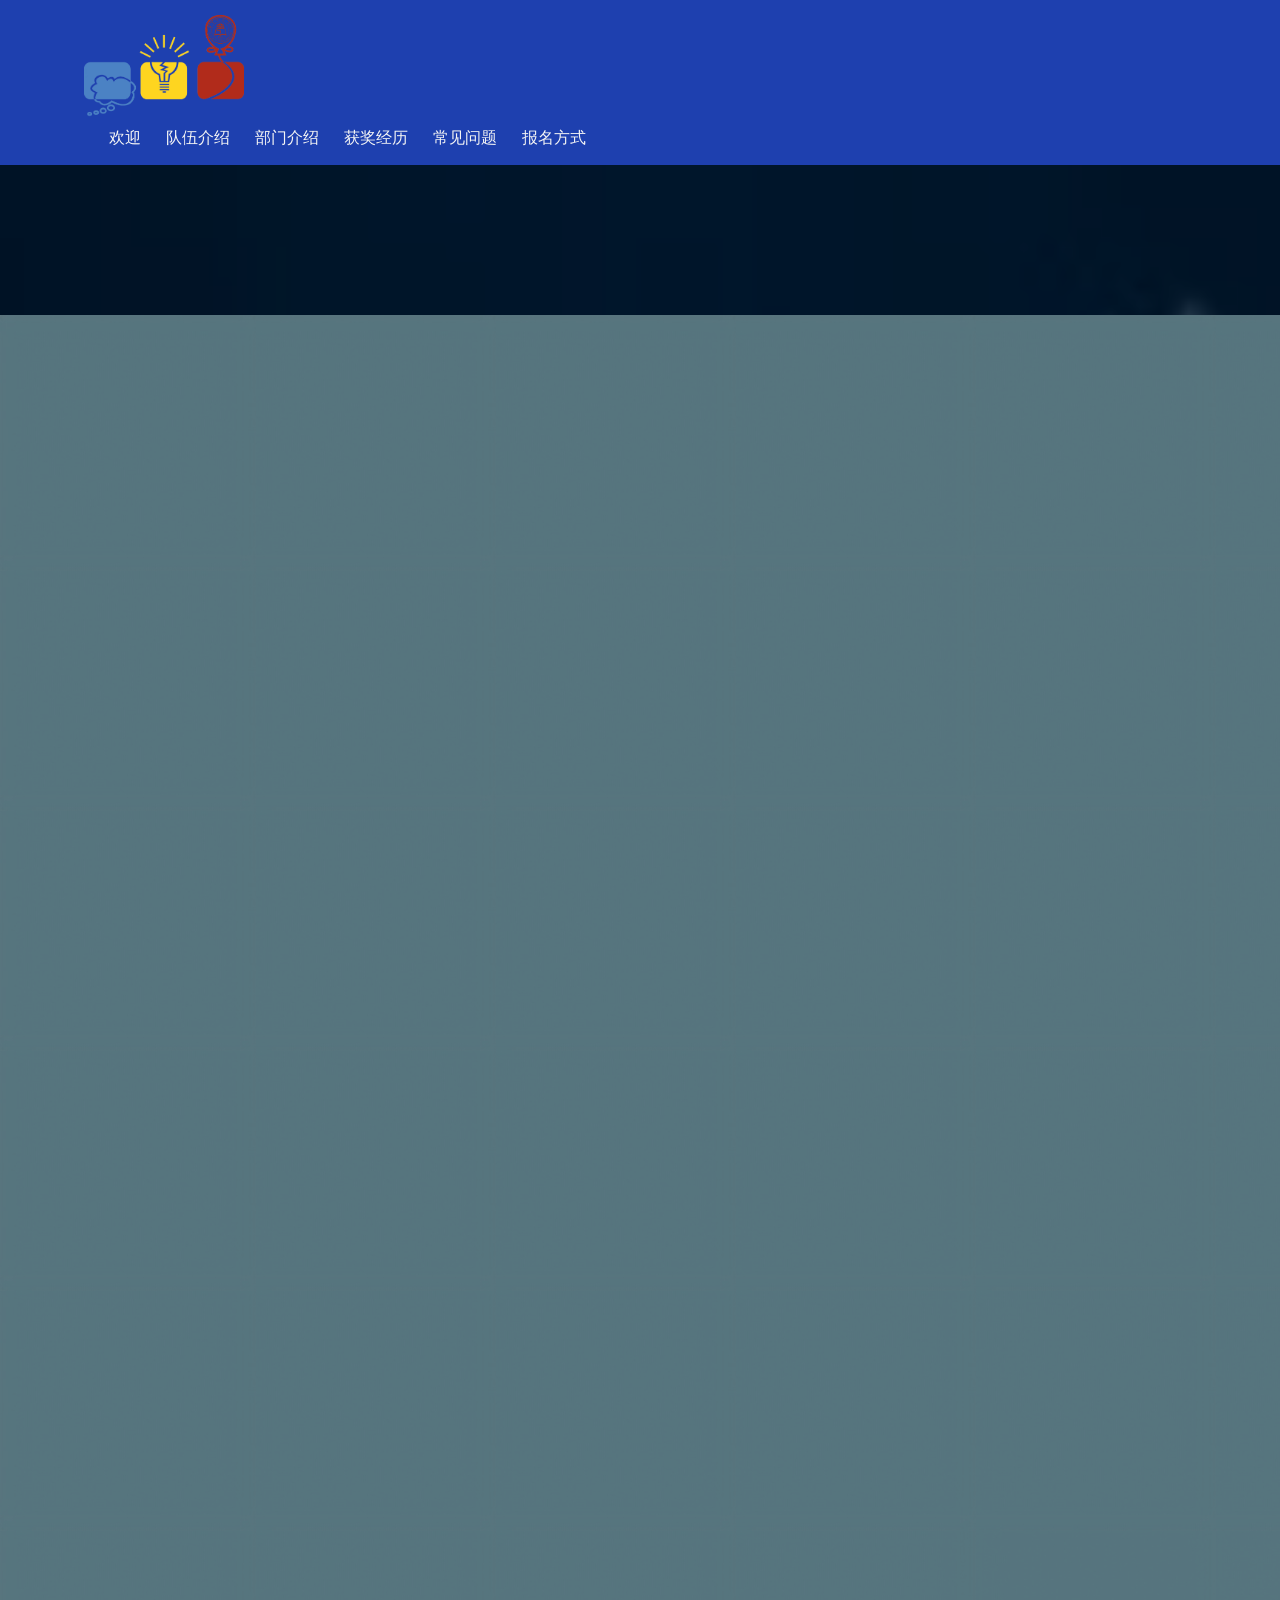
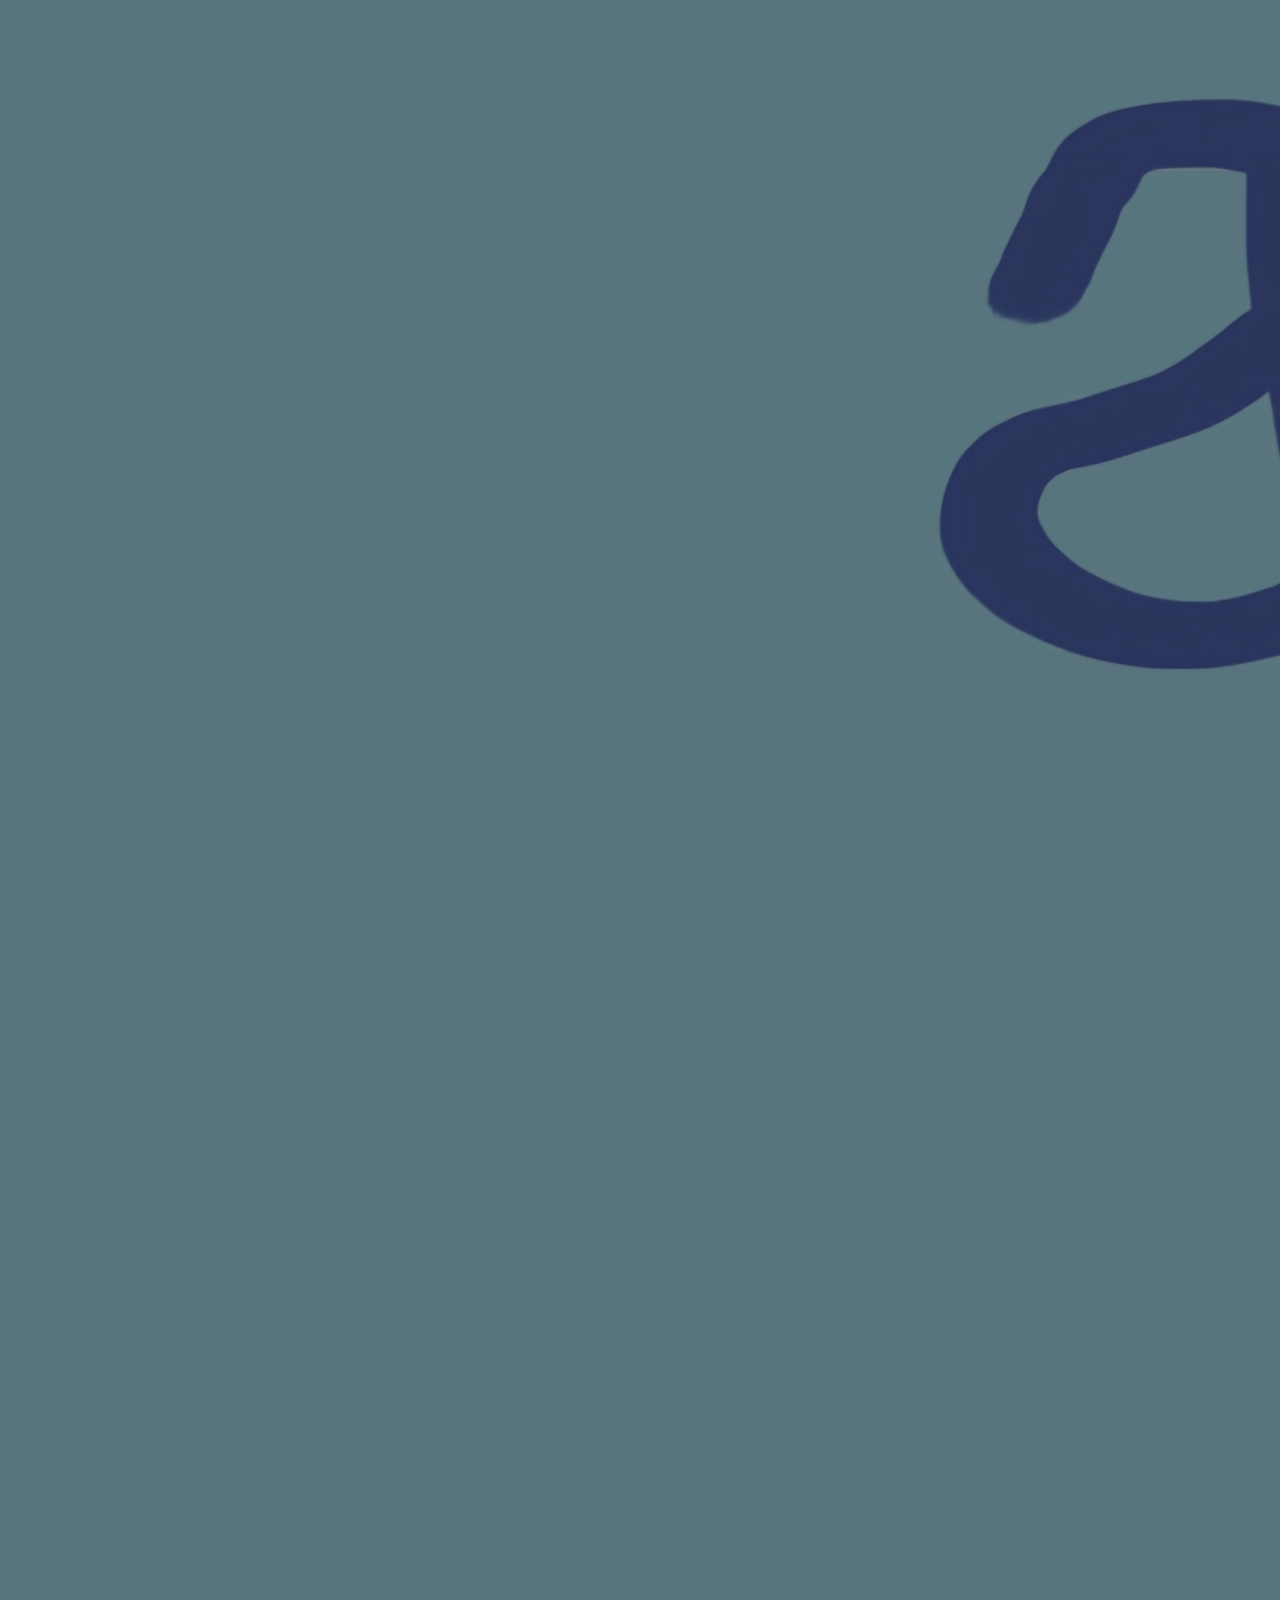
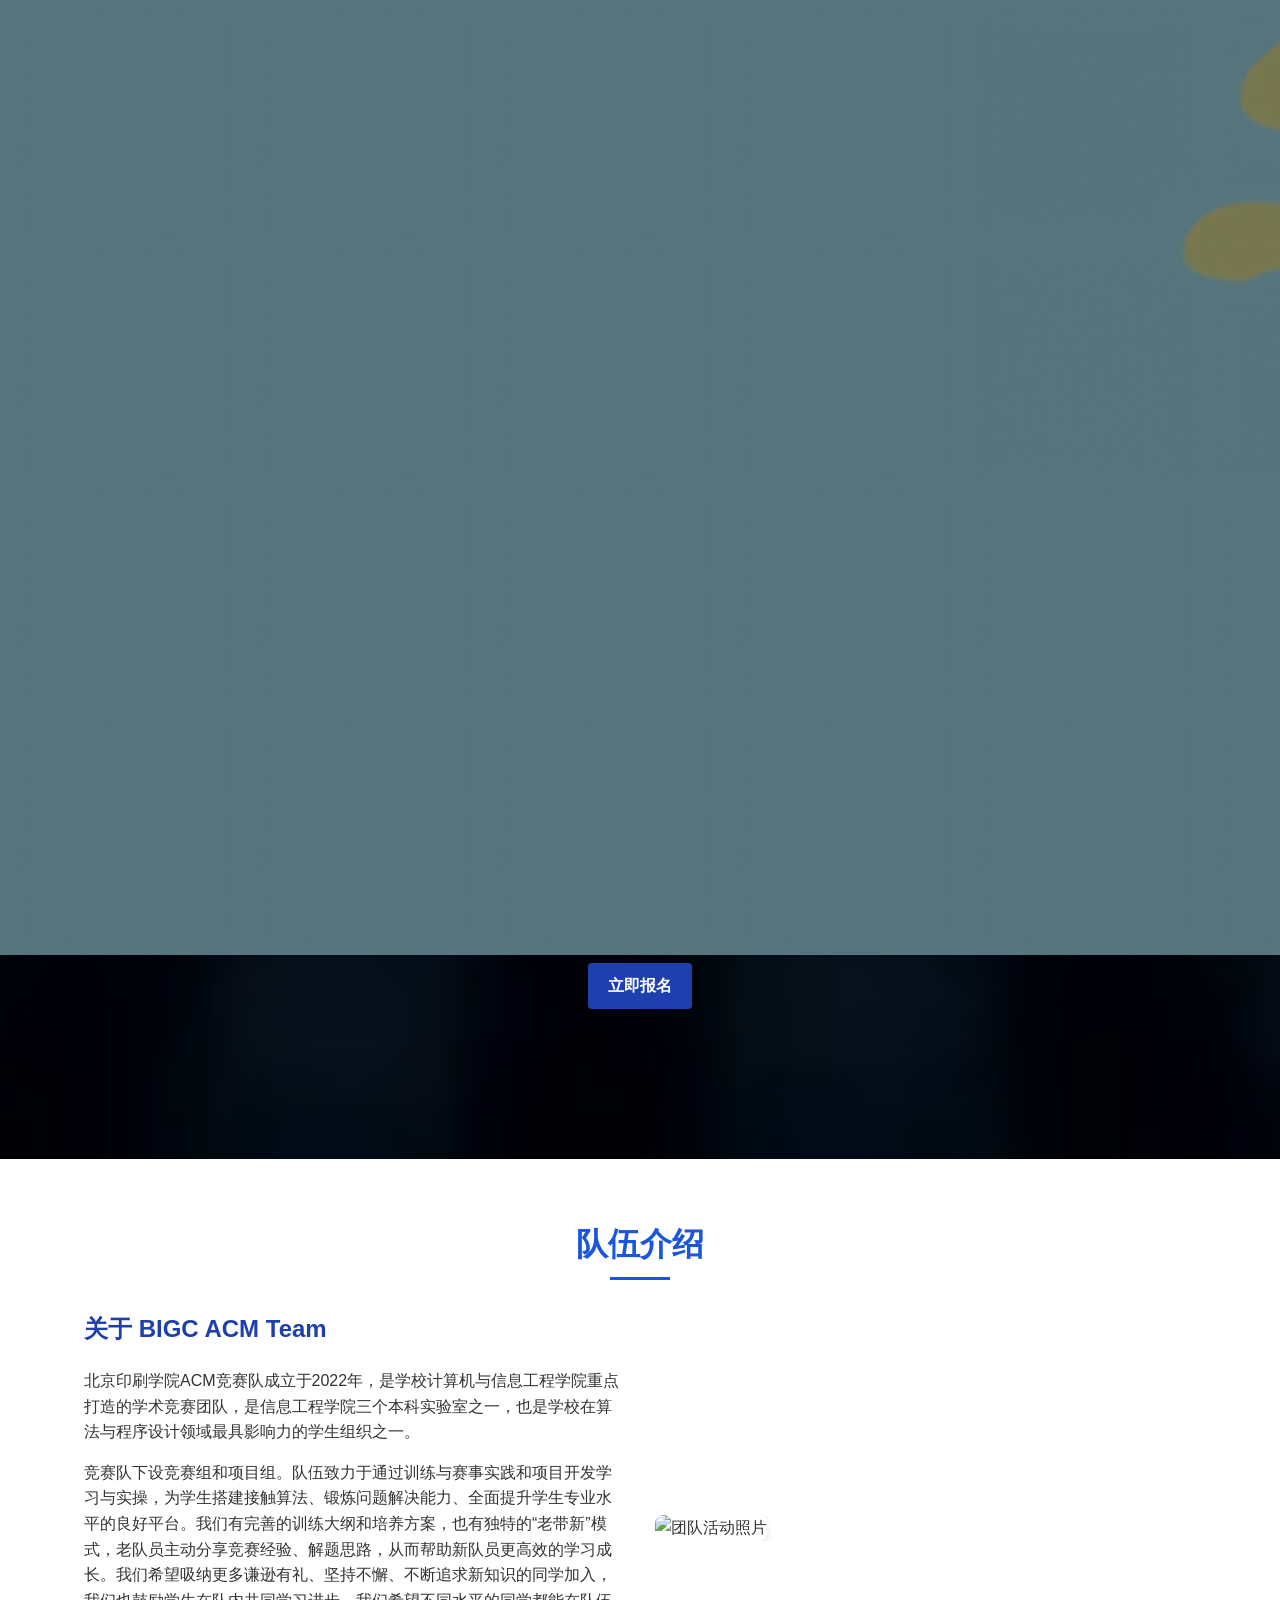
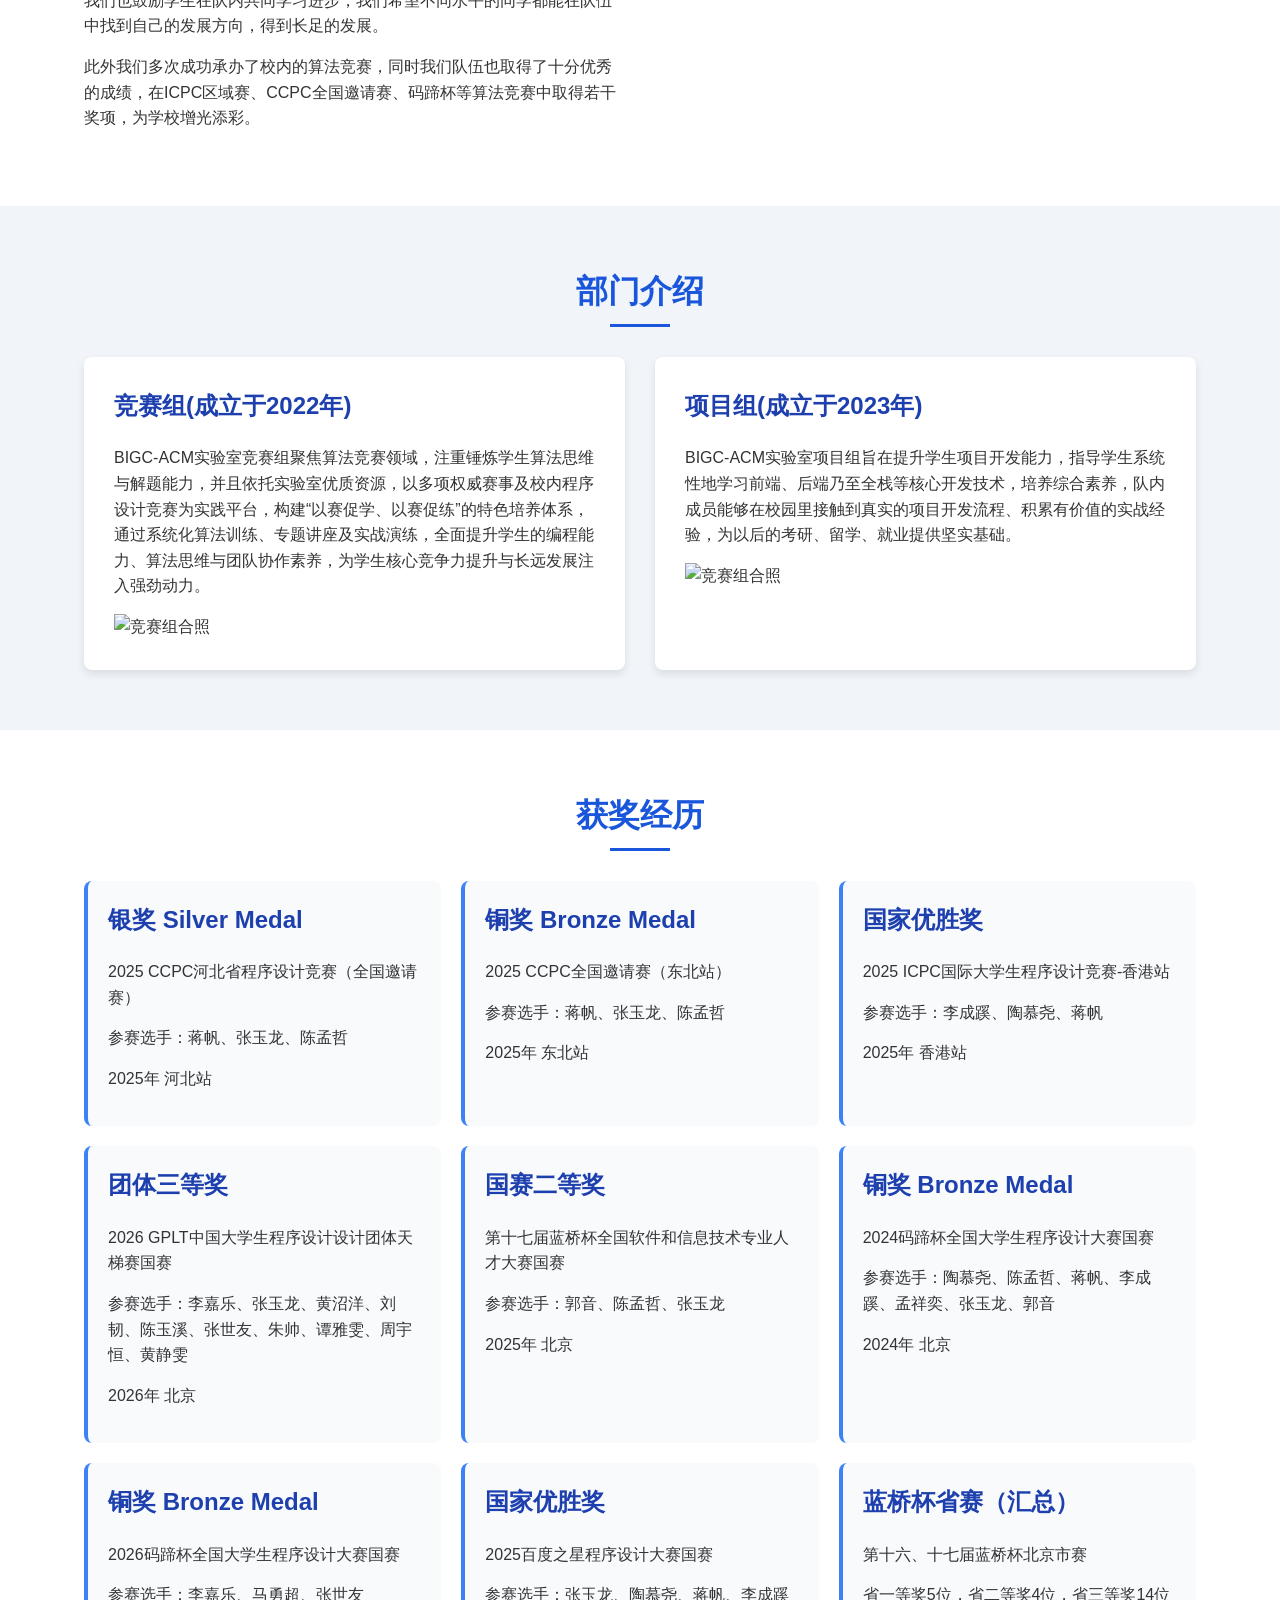
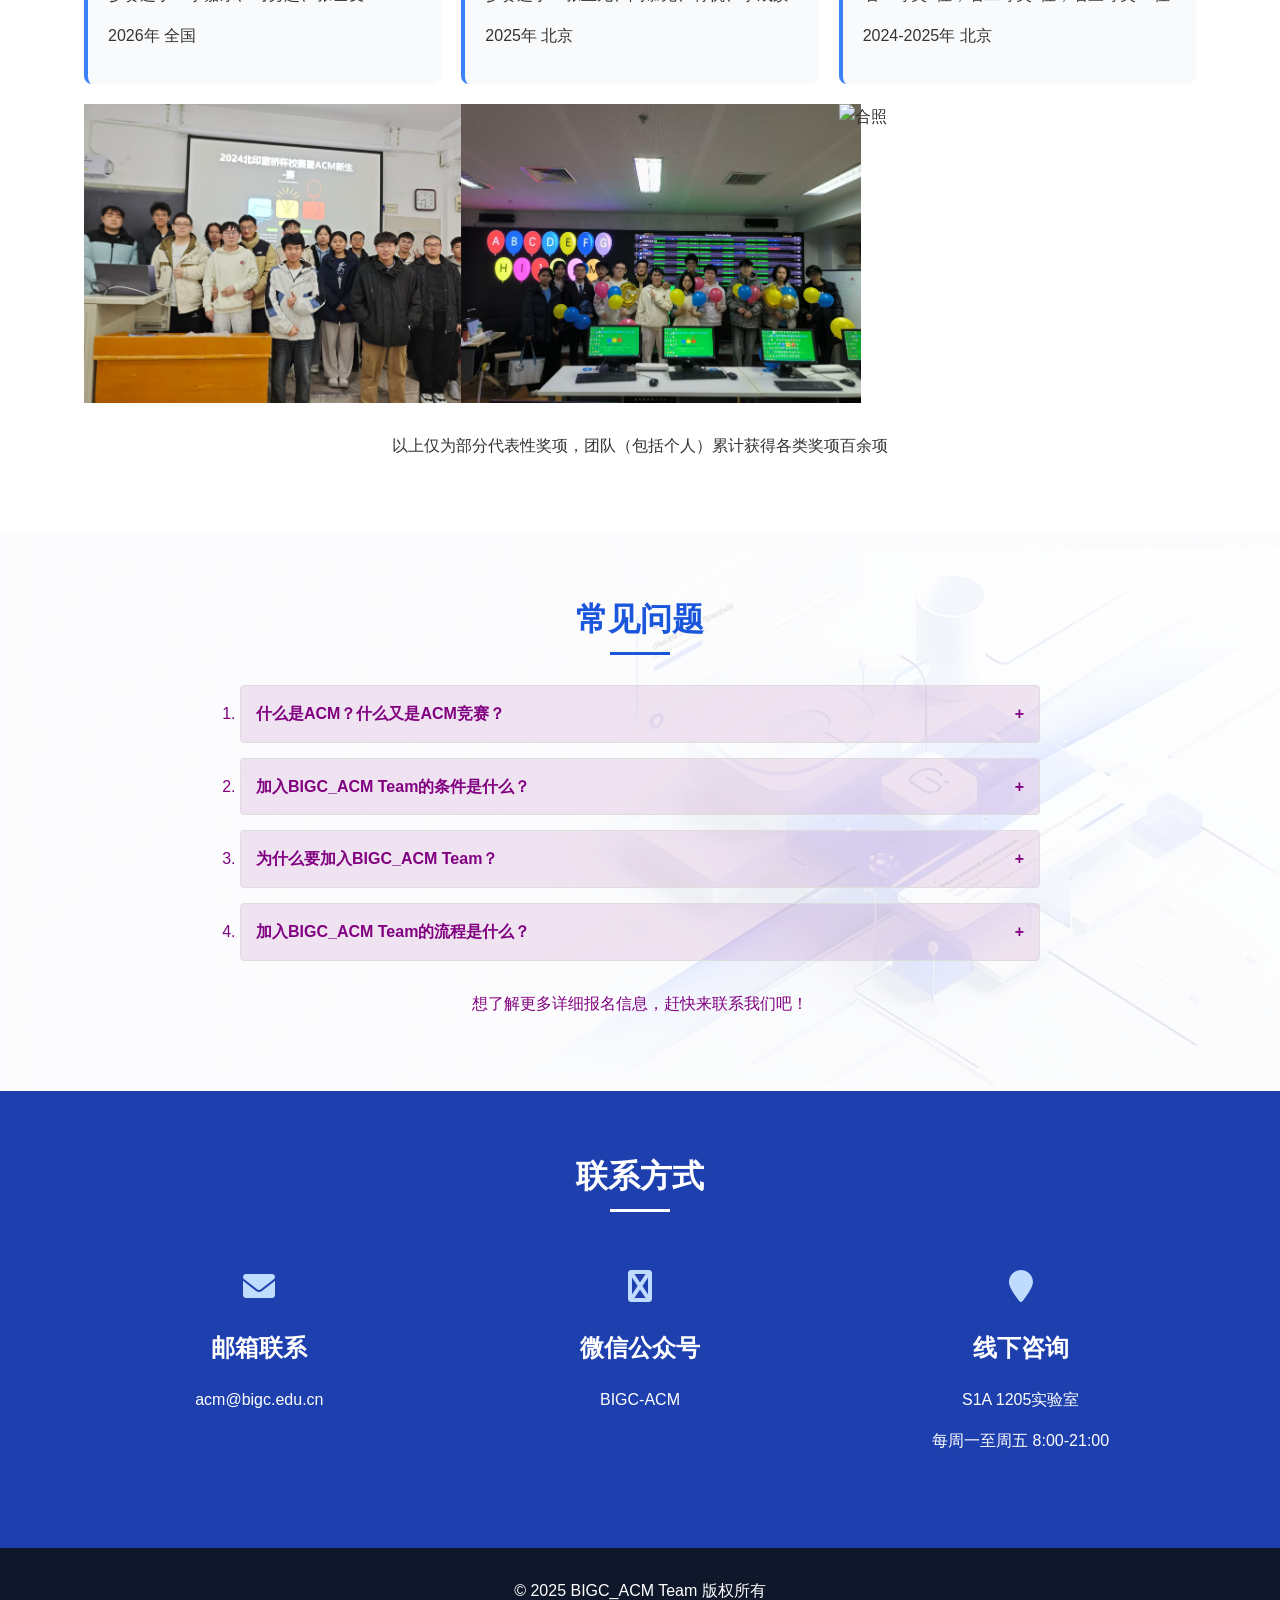
==== BIGC_ACMTeam2026.html @ 817ec1cf "style (hero):更新开屏页动画 Removed introductory text and added a hero image." ====
<!DOCTYPE html>
<html>
<head>
    <meta charset="UTF-8">
    <meta name="viewport" content="width=device-width, initial-scale=1.0">
    <title>BIGC_ACM Team2026招新</title>
    <link rel="stylesheet" href="https://cdnjs.cloudflare.com/ajax/libs/font-awesome/6.0.0-beta3/css/all.min.css">
    <link rel="stylesheet" type="text/css" href="test.css">
</head>
<body>
    <nav>
        <div class="whole">
            <div class="logo"><img src="logo.png" alt="BIGC_ACM Team Logo" width="160"></div>
            <ul class="daohang">
                <li><a href="#shouye">欢迎</a></li>
                <li><a href="#about">队伍介绍</a></li>
                <li><a href="#teams">部门介绍</a></li>
                <li><a href="#awards">获奖经历</a></li>
                <li><a href="#questions">常见问题</a></li>
                <li><a href="#contact">报名方式</a></li>
            </ul>
        </div>
    </nav>
    <section id="shouye" class="shouye">
        <img src="hero.jpg" alt="BIGC ACM Hero">
        <div class="whole hero-text">
            <a href="#contact" class="btn">立即报名</a>
        </div>
    </section>
    <section id="about" class="about">
        <div class="whole">
            <h2>队伍介绍</h2>
            <div class="about-content">
                <div class="about-text">
                    <h3>关于 BIGC ACM Team</h3>
                    <p>北京印刷学院ACM竞赛队成立于2022年，是学校计算机与信息工程学院重点打造的学术竞赛团队，是信息工程学院三个本科实验室之一，也是学校在算法与程序设计领域最具影响力的学生组织之一。</p>
                    <p>竞赛队下设竞赛组和项目组。队伍致力于通过训练与赛事实践和项目开发学习与实操，为学生搭建接触算法、锻炼问题解决能力、全面提升学生专业水平的良好平台。我们有完善的训练大纲和培养方案，也有独特的“老带新”模式，老队员主动分享竞赛经验、解题思路，从而帮助新队员更高效的学习成长。我们希望吸纳更多谦逊有礼、坚持不懈、不断追求新知识的同学加入，我们也鼓励学生在队内共同学习进步，我们希望不同水平的同学都能在队伍中找到自己的发展方向，得到长足的发展。</p>
                    <p>此外我们多次成功承办了校内的算法竞赛，同时我们队伍也取得了十分优秀的成绩，在ICPC区域赛、CCPC全国邀请赛、码蹄杯等算法竞赛中取得若干奖项，为学校增光添彩。</p>
                </div>
                <div class="about-image">
                    <img src="全队合照02.jpg" alt="团队活动照片">
                </div>
            </div>
        </div>
    </section>
    <section id="teams" class="teams">
        <div class="whole">
            <h2>部门介绍</h2>
            <div class="dept-grid">
                <div class="dept-card">
                    <h3>竞赛组(成立于2022年)</h3>
                    <p>BIGC-ACM实验室竞赛组聚焦算法竞赛领域，注重锤炼学生算法思维与解题能力，并且依托实验室优质资源，以多项权威赛事及校内程序设计竞赛为实践平台，构建“以赛促学、以赛促练”的特色培养体系，通过系统化算法训练、专题讲座及实战演练，全面提升学生的编程能力、算法思维与团队协作素养，为学生核心竞争力提升与长远发展注入强劲动力。</p>
                    <img src="竞赛队.jpg" alt="竞赛组合照" width="500">
                </div>
                <div class="dept-card">
                    <h3>项目组(成立于2023年)</h3>
                    <p>BIGC-ACM实验室项目组旨在提升学生项目开发能力，指导学生系统性地学习前端、后端乃至全栈等核心开发技术，培养综合素养，队内成员能够在校园里接触到真实的项目开发流程、积累有价值的实战经验，为以后的考研、留学、就业提供坚实基础。</p>
                    <img src="项目组.jpg" alt="竞赛组合照" width="500">
                </div>
            </div>
        </div>
    </section>
    <section id="awards" class="awards">
        <div class="whole">
            <h2>获奖经历</h2>
            <div class="awards-list">
                <div class="award-item">
                    <h3>银奖 Silver Medal</h3>
                    <p>2025 CCPC河北省程序设计竞赛（全国邀请赛）</p>
                    <p>参赛选手：蒋帆、张玉龙、陈孟哲</p>
                    <p>2025年 河北站</p>
                </div>
                <div class="award-item">
                    <h3>铜奖 Bronze Medal</h3>
                    <p>2025 CCPC全国邀请赛（东北站）</p>
                    <p>参赛选手：蒋帆、张玉龙、陈孟哲</p>
                    <p>2025年 东北站</p>
                </div>
                <div class="award-item">
                    <h3>国家优胜奖</h3>
                    <p>2025 ICPC国际大学生程序设计竞赛-香港站</p>
                    <p>参赛选手：李成蹊、陶慕尧、蒋帆</p>
                    <p>2025年 香港站</p>
                </div>
                <div class="award-item">
                    <h3>团体三等奖</h3>
                    <p>2026 GPLT中国大学生程序设计设计团体天梯赛国赛</p>
                    <p>参赛选手：李嘉乐、张玉龙、黄沼洋、刘韧、陈玉溪、张世友、朱帅、谭雅雯、周宇恒、黄静雯</p>
                    <p>2026年 北京</p>
                </div>
                <div class="award-item">
                    <h3>国赛二等奖</h3>
                    <p>第十七届蓝桥杯全国软件和信息技术专业人才大赛国赛</p>
                    <p>参赛选手：郭音、陈孟哲、张玉龙</p>
                    <p>2025年 北京</p>
                </div>
                <div class="award-item">
                    <h3>铜奖 Bronze Medal</h3>
                    <p>2024码蹄杯全国大学生程序设计大赛国赛</p>
                    <p>参赛选手：陶慕尧、陈孟哲、蒋帆、李成蹊、孟祥奕、张玉龙、郭音</p>
                    <p>2024年 北京</p>
                </div>
                <div class="award-item">
                    <h3>铜奖 Bronze Medal</h3>
                    <p>2026码蹄杯全国大学生程序设计大赛国赛</p>
                    <p>参赛选手：李嘉乐、马勇超、张世友</p>
                    <p>2026年 全国</p>
                </div>
                <div class="award-item">
                    <h3>国家优胜奖</h3>
                    <p>2025百度之星程序设计大赛国赛</p>
                    <p>参赛选手：张玉龙、陶慕尧、蒋帆、李成蹊</p>
                    <p>2025年 北京</p>
                </div>
                <div class="award-item">
                    <h3>蓝桥杯省赛（汇总）</h3>
                    <p>第十六、十七届蓝桥杯北京市赛</p>
                    <p>省一等奖5位，省二等奖4位，省三等奖14位</p>
                    <p>2024-2025年 北京</p>
                </div>
                <img src="新生赛.jpg" alt="合照" width="400">
                <img src="校赛.jpg" alt="合照" width="400">
                <img src="蓝桥杯国赛.jpg" alt="合照" width="400">
            </div>
            <p style="text-align: center; margin-top: 30px;">以上仅为部分代表性奖项，团队（包括个人）累计获得各类奖项百余项</p>
        </div>
    </section>
    <section id="questions" class="questions">
        <div class="whole">
            <h2>常见问题</h2>
            <div class="qlist">
                <ol>
                    <li>
                        <details>
                            <summary>什么是ACM？什么又是ACM竞赛？</summary>
                            <p>全称为ACM国际大学生程序设计竞赛，有着计算机的奥林匹克大赛、天赋怪学霸算法PK大赛、大学最高级别脑力运转大赛的美称，它是目前计算机领域最具影响力的比赛之一，受众多大厂青睐，对考研、就业等方面都有着重大帮助。</p>
                            <p>在大学中，因其含金量、认可度等非常之高，故而在大学生名企就业、保研、留学等方面都有着极大的帮助。ACM也因其独有的比赛趣味也在今天的高校中也得到了广泛的推广，许多大学生都为之着迷、甚至大学四年都为之献身。足以说明ACM的魅力所在.可以这么说，就目前而言，若提到大学生程序竞赛最权威的一项赛事，一定非ACM莫属！</p>
                        </details>
                    </li>
                    <li>
                        <details>
                            <summary>加入BIGC_ACM Team的条件是什么？</summary>
                            <ul>
                                <li>对编程有浓厚兴趣</li>
                                <li>具备良好的学习能力</li>
                                <li>有团队合作精神</li>
                                <li>每周能保证一定的时间投入</li>
                                <li>有毅力，能坚持学习</li>
                                <li><strong>零基础同学也可以申请</strong>，我们会提供系统的培训和指导。</li>
                            </ul>
                        </details>
                    </li>
                    <li>
                        <details>
                            <summary>为什么要加入BIGC_ACM Team？</summary>
                            <p>学校的培养方案往往难以跟上日新月异的行业实践需求，与实践生产开发环境存在脱节，只会跟着学校任务走的计算机本科生在毕业后找不到工作的可能性高达70%，无论是在实验室的竞赛组还是项目组，根据队内提供的良好的学习环境、资源以及学长学姐们传授的丰富的经验，你能够花最少的时间获得最多的知识，在此期间获得的奖项或者开发的项目对未来的考研、就业都是一个加分项。</p>
                        </details>
                    </li>
                    <li>
                        <details>
                            <summary>加入BIGC_ACM Team的流程是什么？</summary>
                            <p>我们将通过筛选的方式择优录取，具体有以下环节：</p>
                            <ul>
                                <li>面试：面试官会询问一些基本信息，同时需要思考一道面试题，有思路的为优，通过面试的同学将进行为期大概两个月的培训</li>
                                <li>培训：两个月的培训后将组织一次校级比赛，根据比赛结果择优录取</li>
                                <li>录取：若顺利通过上面两个阶段，恭喜你成为北京印刷学院ACM集训队大家庭的一员</li>
                            <ul>
                        </details>
                    </li>
                </ol>
                <p style="text-align: center; margin-top: 30px;">想了解更多详细报名信息，赶快来联系我们吧！</p>
            </div>
        </div>
    </section>
    <section id="contact" class="contact">
        <div class="container whole">
            <h2>联系方式</h2>
            <div class="contact-grid">
                <div class="contact-item">
                    <div class="contact-icon">
                        <i class="fa fa-envelope"></i>
                    </div>
                    <h3>邮箱联系</h3>
                    <p>acm@bigc.edu.cn</p>
                </div>
                
                <div class="contact-item">
                    <div class="contact-icon">
                        <i class="fa fa-weixin"></i>
                    </div>
                    <h3>微信公众号</h3>
                    <p>BIGC-ACM</p>
                </div>
                
                <div class="contact-item">
                    <div class="contact-icon">
                        <i class="fa fa-map-marker"></i>
                    </div>
                    <h3>线下咨询</h3>
                    <p>S1A 1205实验室</p>
                    <p>每周一至周五 8:00-21:00</p>
                </div>
            </div>
        </div>
    </section>
    <footer>
        <div class="whole">
            <p>&copy; 2025 BIGC_ACM Team 版权所有</p>
        </div>
    </footer>
    <script>
        document.addEventListener('DOMContentLoaded', function() {
            const sections = document.querySelectorAll('section');
            const nav = document.querySelector('nav');
            
            function checkScroll() {
                const triggerBottom = window.innerHeight * 0.8;
                
                sections.forEach(section => {
                    const sectionTop = section.getBoundingClientRect().top;
                    if (sectionTop < triggerBottom) {
                        section.classList.add('visible');
                    }
                });
                
                if (window.scrollY > 50) {
                    nav.classList.add('scrolled');
                } else {
                    nav.classList.remove('scrolled');
                }
            }
            
            window.addEventListener('scroll', checkScroll);
            checkScroll();
            
            document.querySelectorAll('a[href^="#"]').forEach(anchor => {
                anchor.addEventListener('click', function (e) {
                    e.preventDefault();
                    document.querySelector(this.getAttribute('href')).scrollIntoView({
                        behavior: 'smooth'
                    });
                });
            });
        });
    </script>
</body>
</html>
---- test.css ----
* {
            margin: 0;
            padding: 0;
            box-sizing: border-box;
            font-family: 'Arial', sans-serif;
        }
        body {
            line-height: 1.6;
            color: #333;
            background-color: #F5F5DC;
            scroll-behavior: smooth;
        }
        .whole {
            width: 90%;
            margin: 0 auto;
            padding: 0 20px;
        }
        section {
            padding: 60px 0;
            transition: opacity 0.6s ease-out, transform 0.6s ease-out;
            opacity: 0;
            transform: translateY(20px);
        }
        section.visible {
            opacity: 1;
            transform: translateY(0);
        }
        h2 {
            text-align: center;
            margin-bottom: 40px;
            color: #1a56db;
            font-size: 2rem;
            position: relative;
            display: inline-block;
            left: 50%;
            transform: translateX(-50%);
        }
        h2::after {
            content: '';
            position: absolute;
            bottom: -10px;
            left: 50%;
            transform: translateX(-50%);
            width: 60px;
            height: 3px;
            background-color: #1a56db;
            transition: width 0.3s ease;
        }
        h2:hover::after {
            width: 100px;
        }
        h3 {
            margin-bottom: 20px;
            color: #1e40af;
            font-size: 1.5rem;
            transition: color 0.3s ease;
        }
        h3:hover {
            color: #3b82f6;
        }
        p {
            margin-bottom: 15px;
        }
        .daohang {
            display: flex;
            list-style: none;
        }
        .daohang li {
            margin-left: 25px;
            position: relative;
        }
        .daohang a {
            color: whitesmoke;
            text-decoration: none;
            transition: color 0.3s;
            padding: 5px 0;
        }
        .daohang a:hover {
            color: #bfdbfe;
        }
        .daohang a::after {
            content: '';
            position: absolute;
            width: 0;
            height: 2px;
            bottom: 0;
            left: 0;
            background-color: #bfdbfe;
            transition: width 0.3s ease;
        }
        .daohang a:hover::after {
            width: 100%;
        }
        nav {
            background-color: #1e40af;
            color: white;
            padding: 15px 0;
            position: sticky;
            top: 0;
            z-index: 100;
            transition: background-color 0.3s ease, padding 0.3s ease, box-shadow 0.3s ease;
        }
        nav.scrolled {
            background-color: #1a365d;
            padding: 10px 0;
            box-shadow: 0 2px 10px rgba(0,0,0,0.1);
        }
        .shouye {
            background-image: url("首页.jpg");
            background-repeat: no-repeat;
            background-size: cover;
            background-position: center;
            color: white;
            text-align: center;
            padding: 150px 0;
            position: relative;
            opacity: 1;
            transform: none;
        }
        .shouye::before {
            content: '';
            position: absolute;
            top: 0;
            left: 0;
            width: 100%;
            height: 100%;
            background-color: rgba(0,0,0,0.5);
            z-index: 1;
        }
        .shouye > div {
            position: relative;
            z-index: 2;
        }
        .shouye h1 {
            font-size: 3rem;
            margin-bottom: 20px;
            transform: translateY(20px);
            opacity: 0;
            animation: fadeUp 1s forwards 0.3s;
        }
        .shouye p {
            font-size: 1.2rem;
            max-width: 700px;
            margin: 0 auto 30px;
            transform: translateY(20px);
            opacity: 0;
            animation: fadeUp 1s forwards 0.6s;
        }
        .about {
            background-color: white;
        }
        .about-content {
            display: flex;
            flex-wrap: wrap;
            gap: 30px;
            align-items: center;
        }
        .about-text {
            flex: 1;
            min-width: 300px;
        }
        .about-image {
            flex: 1;
            min-width: 300px;
            overflow: hidden;
            border-radius: 8px;
        }
        .about-image img {
            width: 100%;
            border-radius: 8px;
            box-shadow: 0 4px 8px rgba(0,0,0,0.1);
            transition: transform 0.5s ease;
        }
        .about-image:hover img {
            transform: scale(1.05);
        }
        .teams {
            background-color: #f1f5f9;
        }
        .dept-grid {
            display: grid;
            grid-template-columns: repeat(auto-fit, minmax(300px, 1fr));
            gap: 30px;
        }
        .dept-card {
            background-color: white;
            padding: 30px;
            border-radius: 8px;
            box-shadow: 0 4px 8px rgba(0,0,0,0.1);
            transition: transform 0.3s ease, box-shadow 0.3s ease;
            position: relative;
            overflow: hidden;
        }
        .dept-card::before {
            content: '';
            position: absolute;
            top: 0;
            left: 0;
            width: 100%;
            height: 4px;
            background-color: #1e40af;
            transform: scaleX(0);
            transition: transform 0.3s ease;
        }
        .dept-card:hover {
            transform: translateY(-10px);
            box-shadow: 0 12px 20px rgba(0,0,0,0.15);
        }
        .dept-card:hover::before {
            transform: scaleX(1);
        }
        .dept-icon {
            font-size: 2rem;
            color: #1e40af;
            margin-bottom: 15px;
        }
        .awards {
            background-color: white;
        }
        .awards-list {
            display: grid;
            grid-template-columns: repeat(auto-fit, minmax(300px, 1fr));
            gap: 20px;
        }
        .award-item {
            background-color: #f8fafc;
            padding: 20px;
            border-radius: 8px;
            border-left: 4px solid #3b82f6;
            transition: transform 0.3s ease, box-shadow 0.3s ease;
        }
        .award-item:hover {
            transform: translateX(10px);
            box-shadow: 0 4px 12px rgba(0,0,0,0.1);
        }
        .questions {
            background-image: url("背景2.jpg");
            background-repeat: no-repeat;
            background-size: cover;
            background-position: center;
            position: relative;
        }
        .questions::before {
            content: '';
            position: absolute;
            top: 0;
            left: 0;
            width: 100%;
            height: 100%;
            background-color: rgba(255,255,255,0.85);
            z-index: 1;
        }
        .questions > div {
            position: relative;
            z-index: 2;
        }
        .qlist {
            color: purple;
            max-width: 800px;
            margin: 0 auto;
        }
        details {
            margin-bottom: 15px;
            border: 1px solid #ddd;
            border-radius: 4px;
            overflow: hidden;
            transition: box-shadow 0.3s ease;
        }
        details:hover {
            box-shadow: 0 2px 8px rgba(0,0,0,0.1);
        }
        summary {
            padding: 15px;
            background-color: rgba(128,0,128,0.1);
            cursor: pointer;
            font-weight: bold;
            transition: background-color 0.3s ease;
            position: relative;
            list-style: none;
        }
        summary:hover {
            background-color: rgba(128,0,128,0.2);
        }
        summary::after {
            content: '+';
            position: absolute;
            right: 15px;
            transition: transform 0.3s ease;
        }
        details[open] summary::after {
            transform: rotate(45deg);
        }
        details p, details ul {
            padding: 15px;
            background-color: rgba(255,255,255,0.9);
        }
        .contact {
            background-color: #1e40af;
            color: white;
        }
        .contact h2 {
            color: white;
        }
        .contact h2::after {
            background-color: white;
        }
        .contact h3 {
            color: white;
        }
        .contact-grid {
            display: grid;
            grid-template-columns: repeat(auto-fit, minmax(250px, 1fr));
            gap: 30px;
            text-align: center;
        }
        .contact-item {
            padding: 20px;
            transition: transform 0.3s ease;
        }
        .contact-item:hover {
            transform: scale(1.05);
        }
        .contact-icon {
            font-size: 2rem;
            margin-bottom: 15px;
            color: #bfdbfe;
            transition: transform 0.3s ease;
        }
        .contact-item:hover .contact-icon {
            transform: translateY(-10px);
        }
        footer {
            background-color: #0f172a;
            color: white;
            text-align: center;
            padding: 30px 0;
            transition: background-color 0.3s ease;
        }
        footer:hover {
            background-color: #1e293b;
        }
        .btn {
            display: inline-block;
            background-color: #1e40af;
            color: white;
            padding: 10px 20px;
            border-radius: 4px;
            text-decoration: none;
            transition: background-color 0.3s ease, transform 0.3s ease, box-shadow 0.3s ease;
            font-weight: bold;
            transform: translateY(20px);
            opacity: 0;
            animation: fadeUp 1s forwards 0.9s;
        }
        .btn:hover {
            background-color: #3b82f6;
            transform: translateY(-3px);
            box-shadow: 0 4px 8px rgba(0,0,0,0.2);
        }
        @keyframes fadeUp {
            to {
                transform: translateY(0);
                opacity: 1;
            }
        }
        .logo {
            display: inline-block;
            transition: transform 0.3s ease;
        }
        .logo:hover {
            transform: scale(1.05);
        }
        .logo img {
            transition: filter 0.3s ease;
        }
        .logo:hover img {
            filter: brightness(1.1);
        }
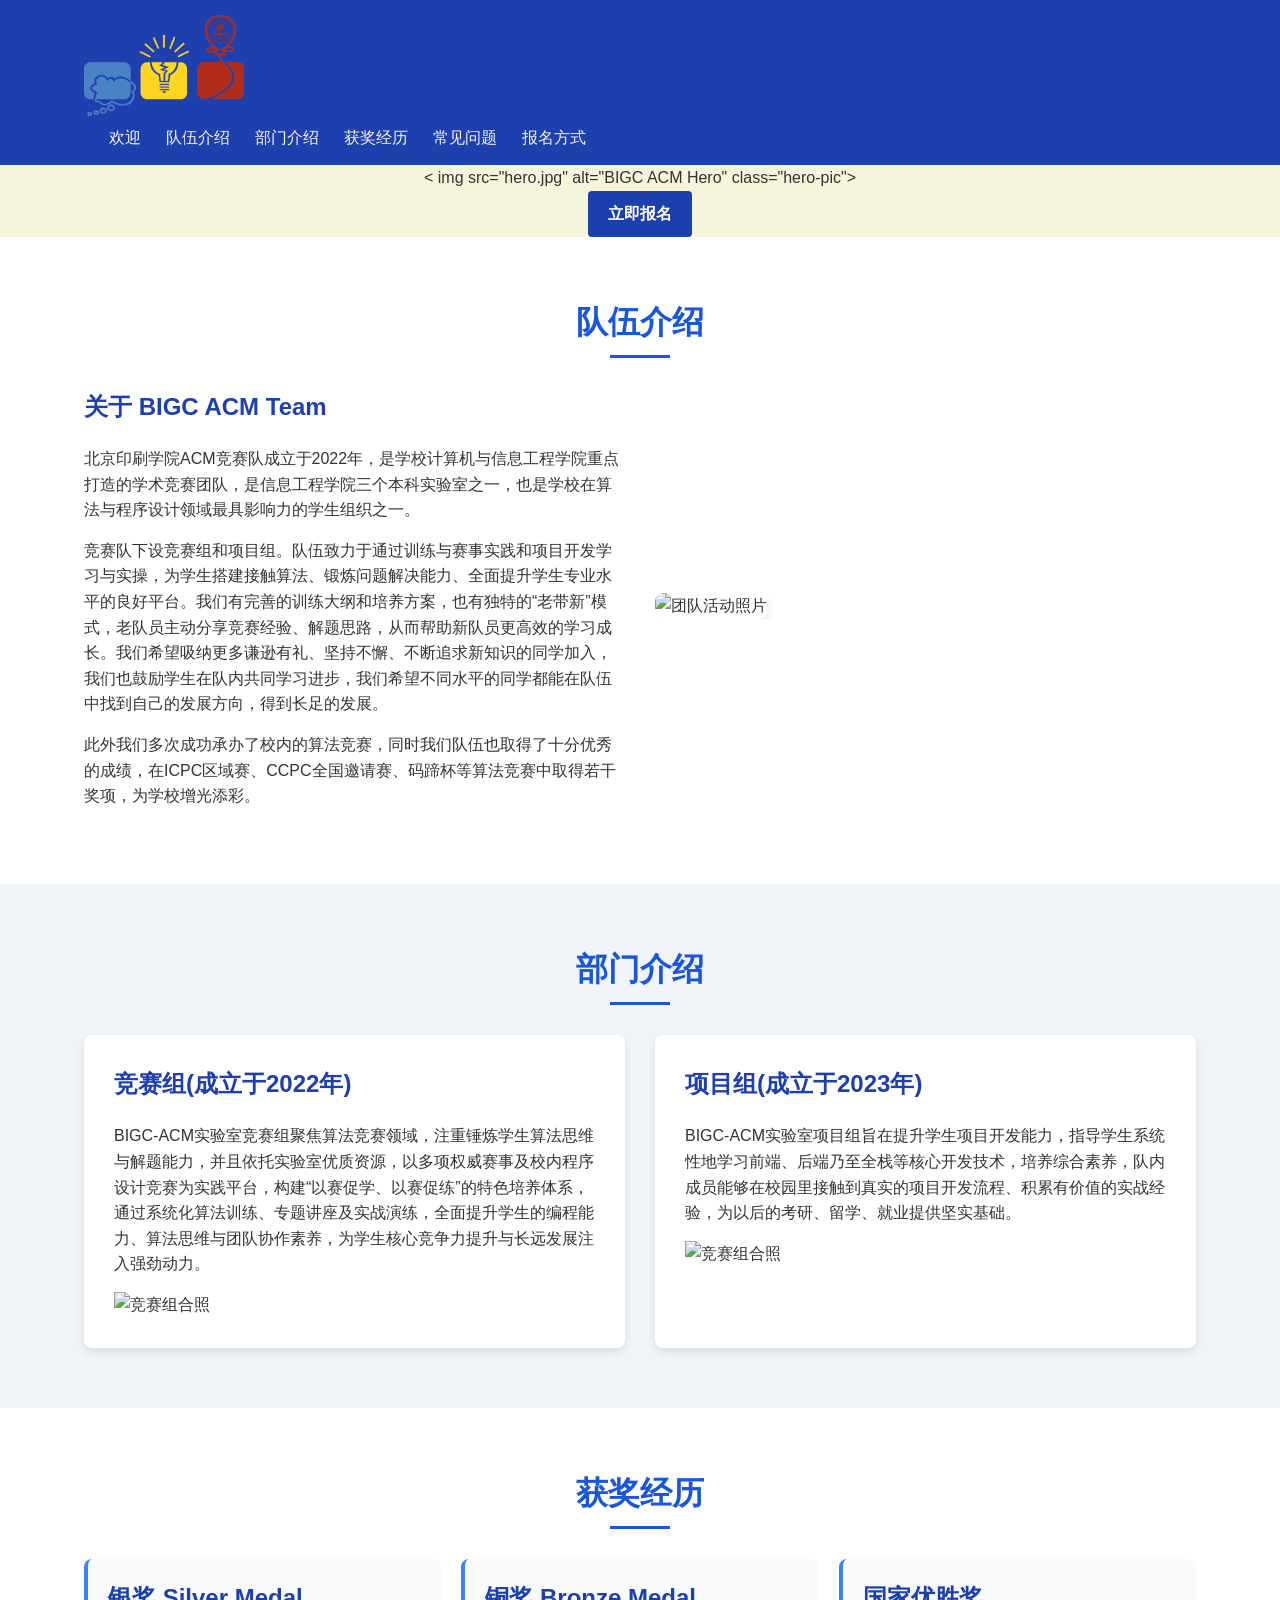
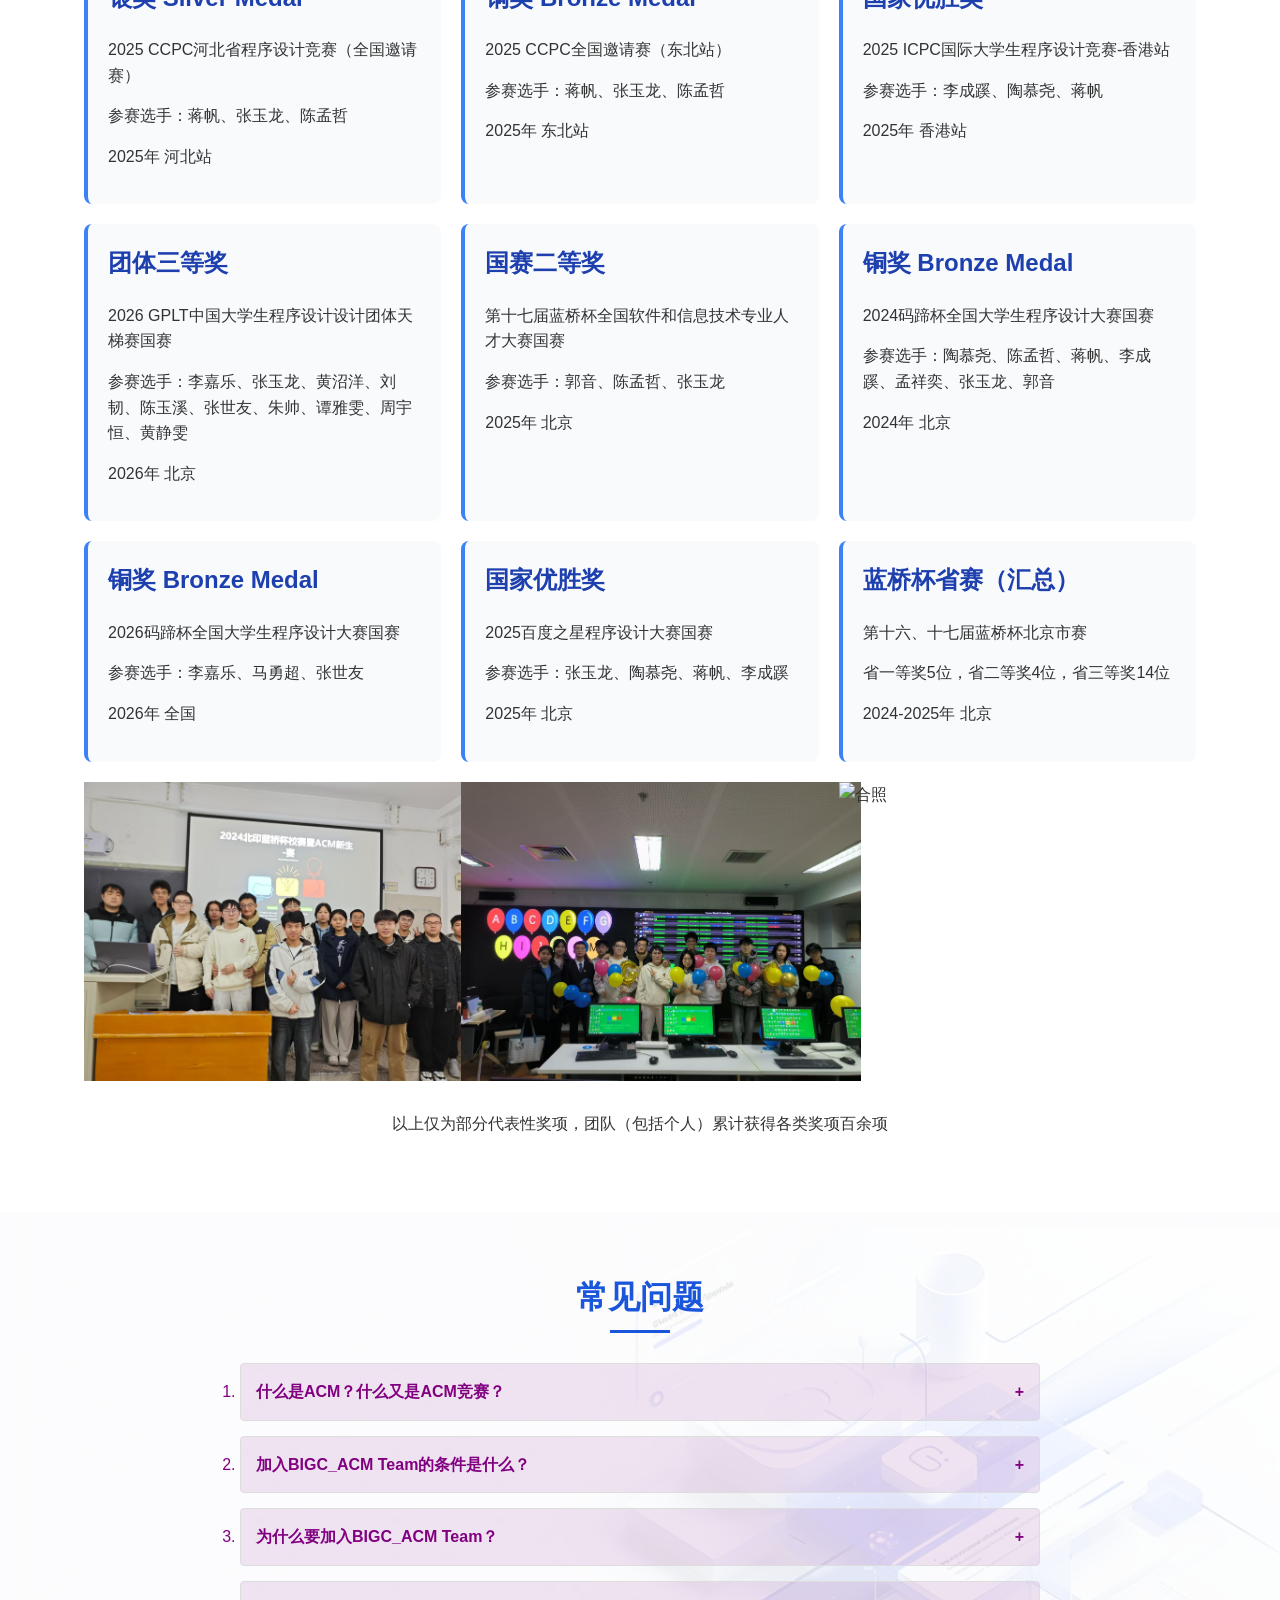
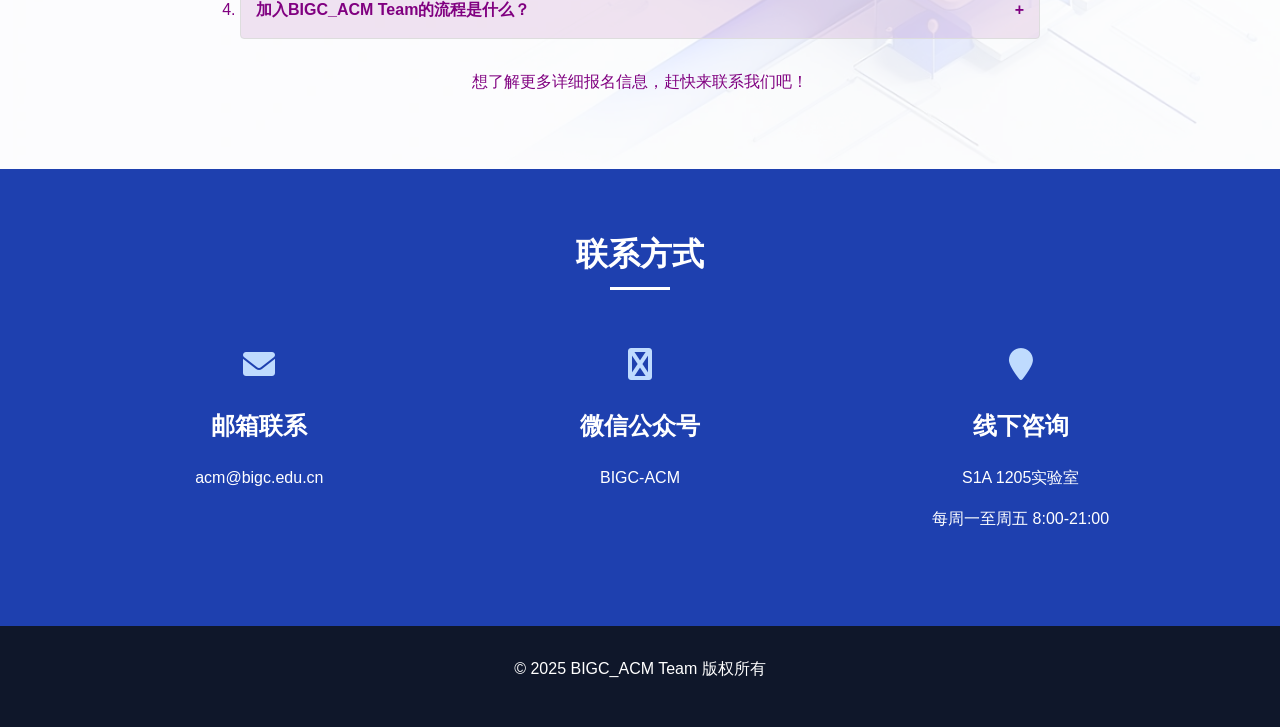
==== commit 7dadd152: "style (hero):更新开屏页动画" ====
--- a/BIGC_ACMTeam2026.html
+++ b/BIGC_ACMTeam2026.html
@@ -22,7 +22,7 @@
         </div>
     </nav>
     <section id="shouye" class="shouye">
-        <img src="hero.jpg" alt="BIGC ACM Hero">
+      < img src="hero.jpg" alt="BIGC ACM Hero" class="hero-pic">
         <div class="whole hero-text">
             <a href="#contact" class="btn">立即报名</a>
         </div>
--- a/test.css
+++ b/test.css
@@ -105,28 +105,18 @@
             padding: 10px 0;
             box-shadow: 0 2px 10px rgba(0,0,0,0.1);
         }
-        .shouye {
-            background-image: url("首页.jpg");
-            background-repeat: no-repeat;
-            background-size: cover;
-            background-position: center;
-            color: white;
-            text-align: center;
-            padding: 150px 0;
-            position: relative;
-            opacity: 1;
-            transform: none;
-        }
-        .shouye::before {
-            content: '';
-            position: absolute;
-            top: 0;
-            left: 0;
-            width: 100%;
-            height: 100%;
-            background-color: rgba(0,0,0,0.5);
-            z-index: 1;
-        }
+      .shouye {
+    width:100%;
+    padding:0;
+    text-align:center;
+}
+.hero-pic {
+    max-width:1200px;
+    width:100%;
+    height:auto;
+    display:block;
+    margin:0 auto;
+}
         .shouye > div {
             position: relative;
             z-index: 2;
@@ -375,4 +365,4 @@
         }
         .logo:hover img {
             filter: brightness(1.1);
-        }+        }
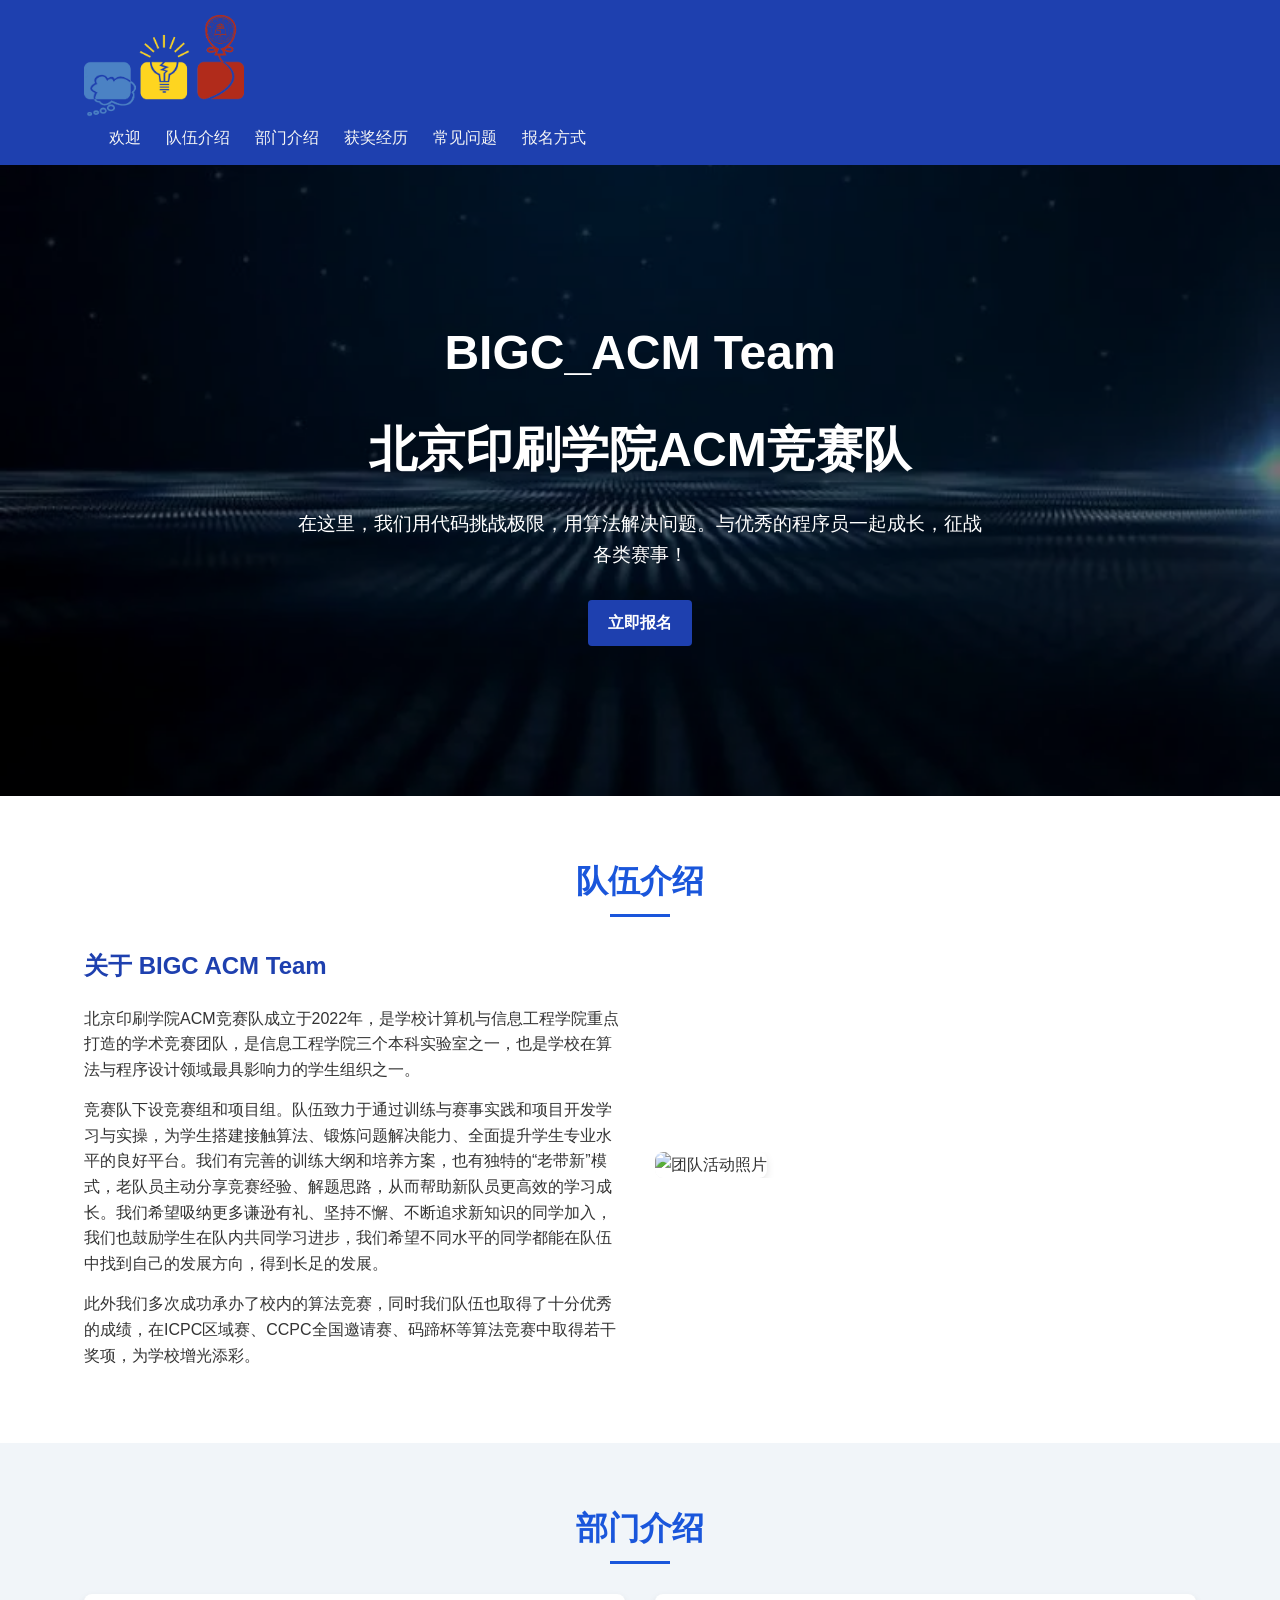
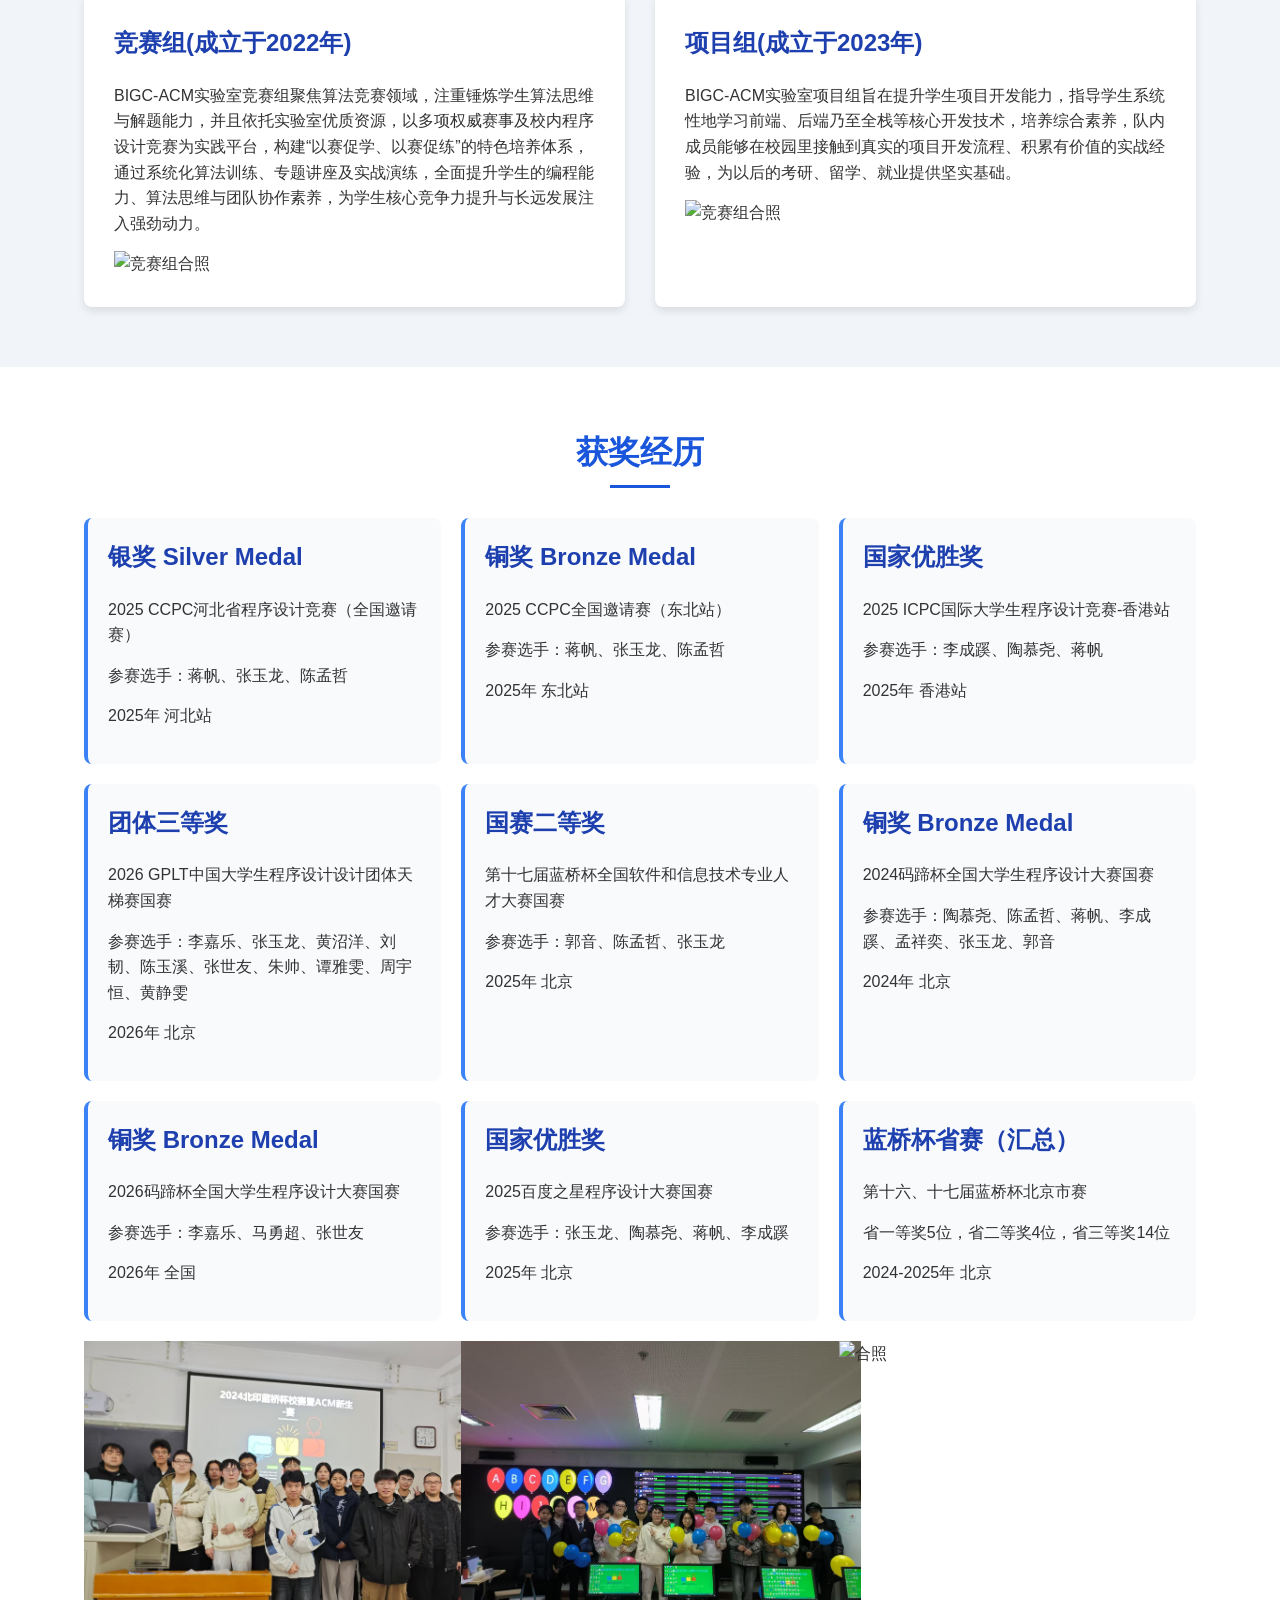
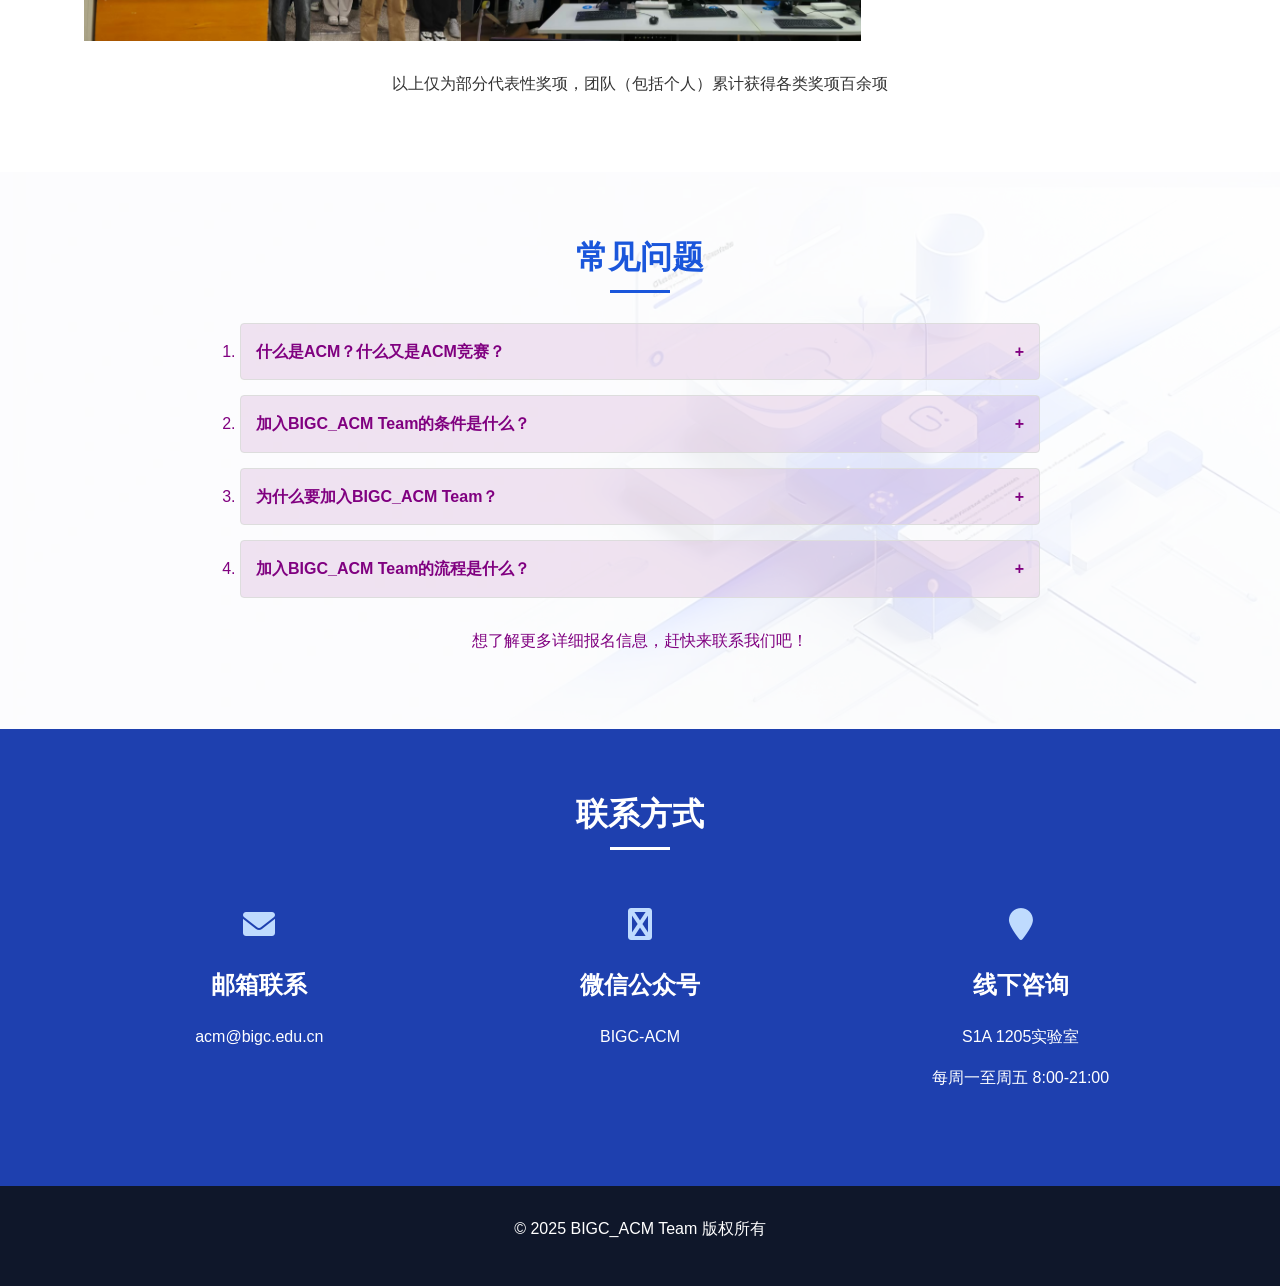
==== commit 2b806447: "style(hero)还原" ====
--- a/BIGC_ACMTeam2026.html
+++ b/BIGC_ACMTeam2026.html
@@ -22,8 +22,10 @@
         </div>
     </nav>
     <section id="shouye" class="shouye">
-      < img src="hero.jpg" alt="BIGC ACM Hero" class="hero-pic">
-        <div class="whole hero-text">
+        <div class="whole">
+            <h1>BIGC_ACM Team</h1>
+            <h1>北京印刷学院ACM竞赛队</h1>
+            <p>在这里，我们用代码挑战极限，用算法解决问题。与优秀的程序员一起成长，征战各类赛事！</p>
             <a href="#contact" class="btn">立即报名</a>
         </div>
     </section>
--- a/test.css
+++ b/test.css
@@ -105,18 +105,28 @@
             padding: 10px 0;
             box-shadow: 0 2px 10px rgba(0,0,0,0.1);
         }
-      .shouye {
-    width:100%;
-    padding:0;
-    text-align:center;
-}
-.hero-pic {
-    max-width:1200px;
-    width:100%;
-    height:auto;
-    display:block;
-    margin:0 auto;
-}
+        .shouye {
+            background-image: url("首页.jpg");
+            background-repeat: no-repeat;
+            background-size: cover;
+            background-position: center;
+            color: white;
+            text-align: center;
+            padding: 150px 0;
+            position: relative;
+            opacity: 1;
+            transform: none;
+        }
+        .shouye::before {
+            content: '';
+            position: absolute;
+            top: 0;
+            left: 0;
+            width: 100%;
+            height: 100%;
+            background-color: rgba(0,0,0,0.5);
+            z-index: 1;
+        }
         .shouye > div {
             position: relative;
             z-index: 2;
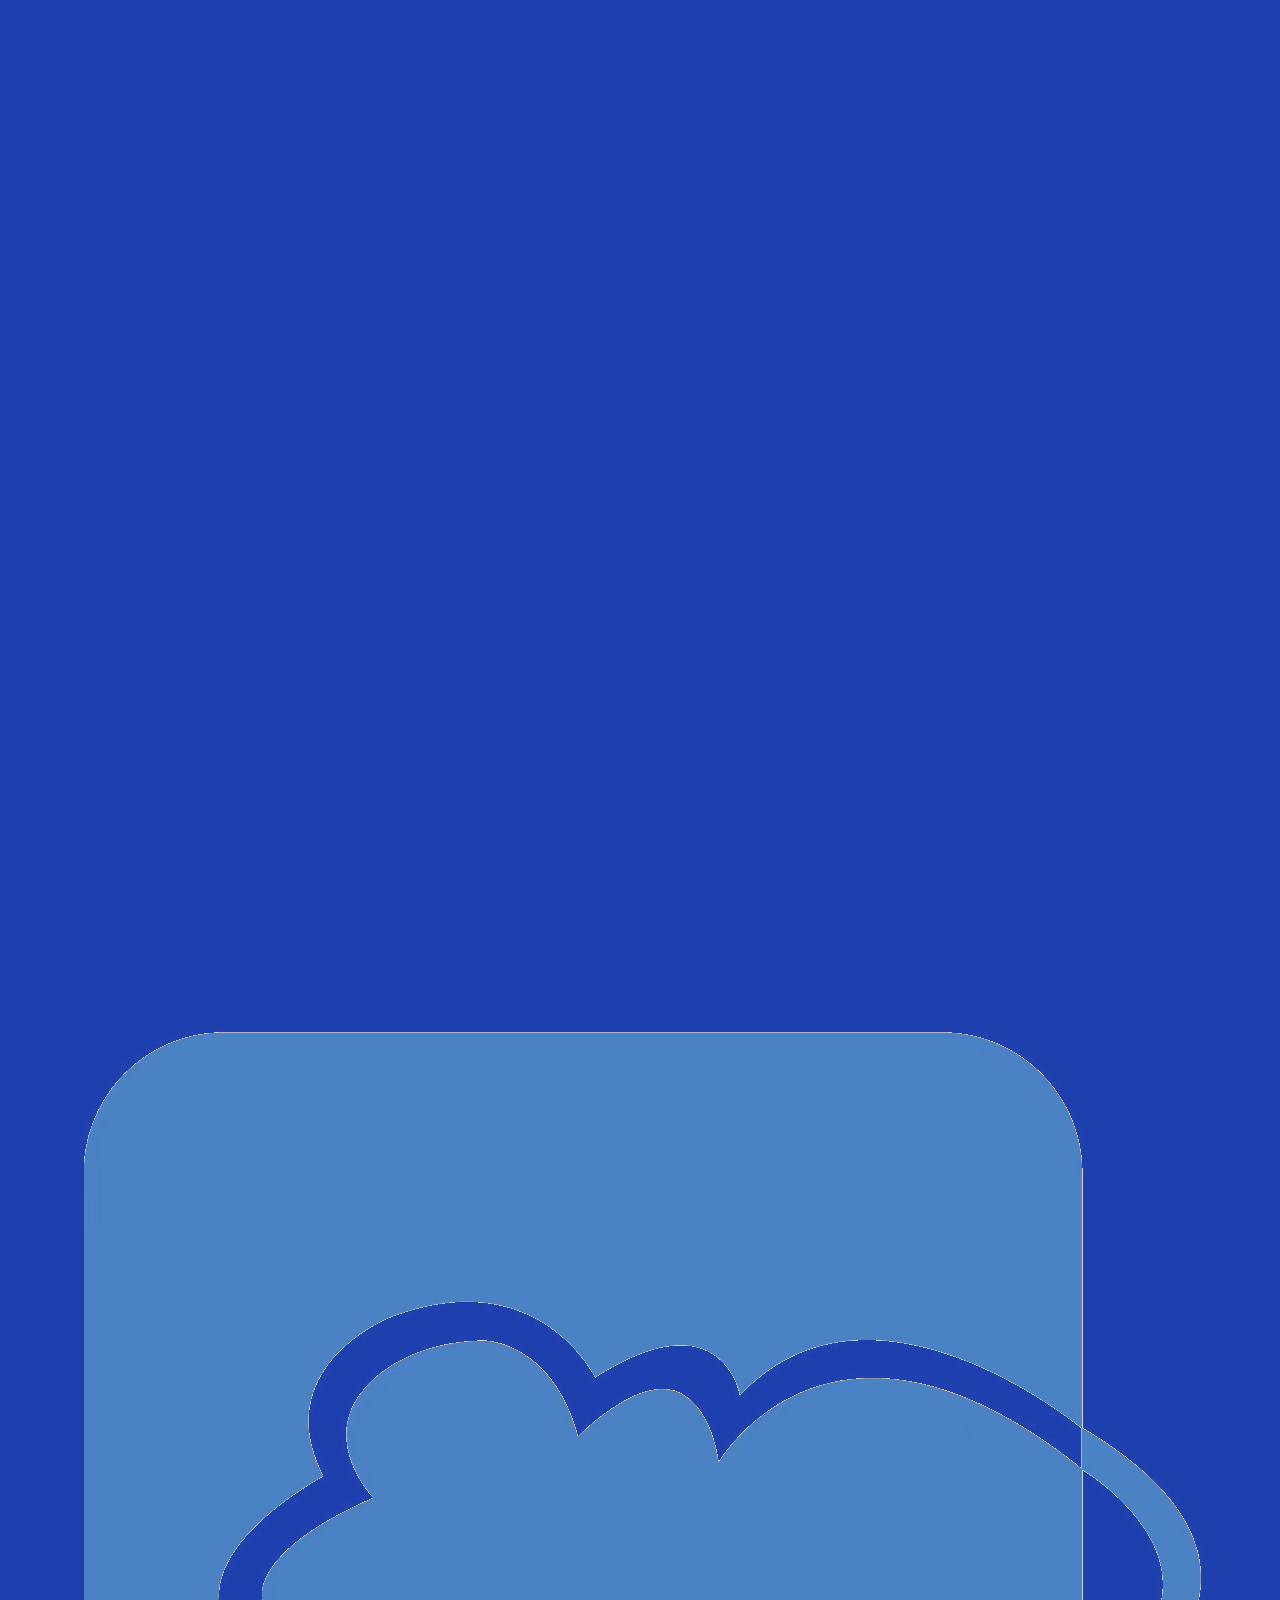
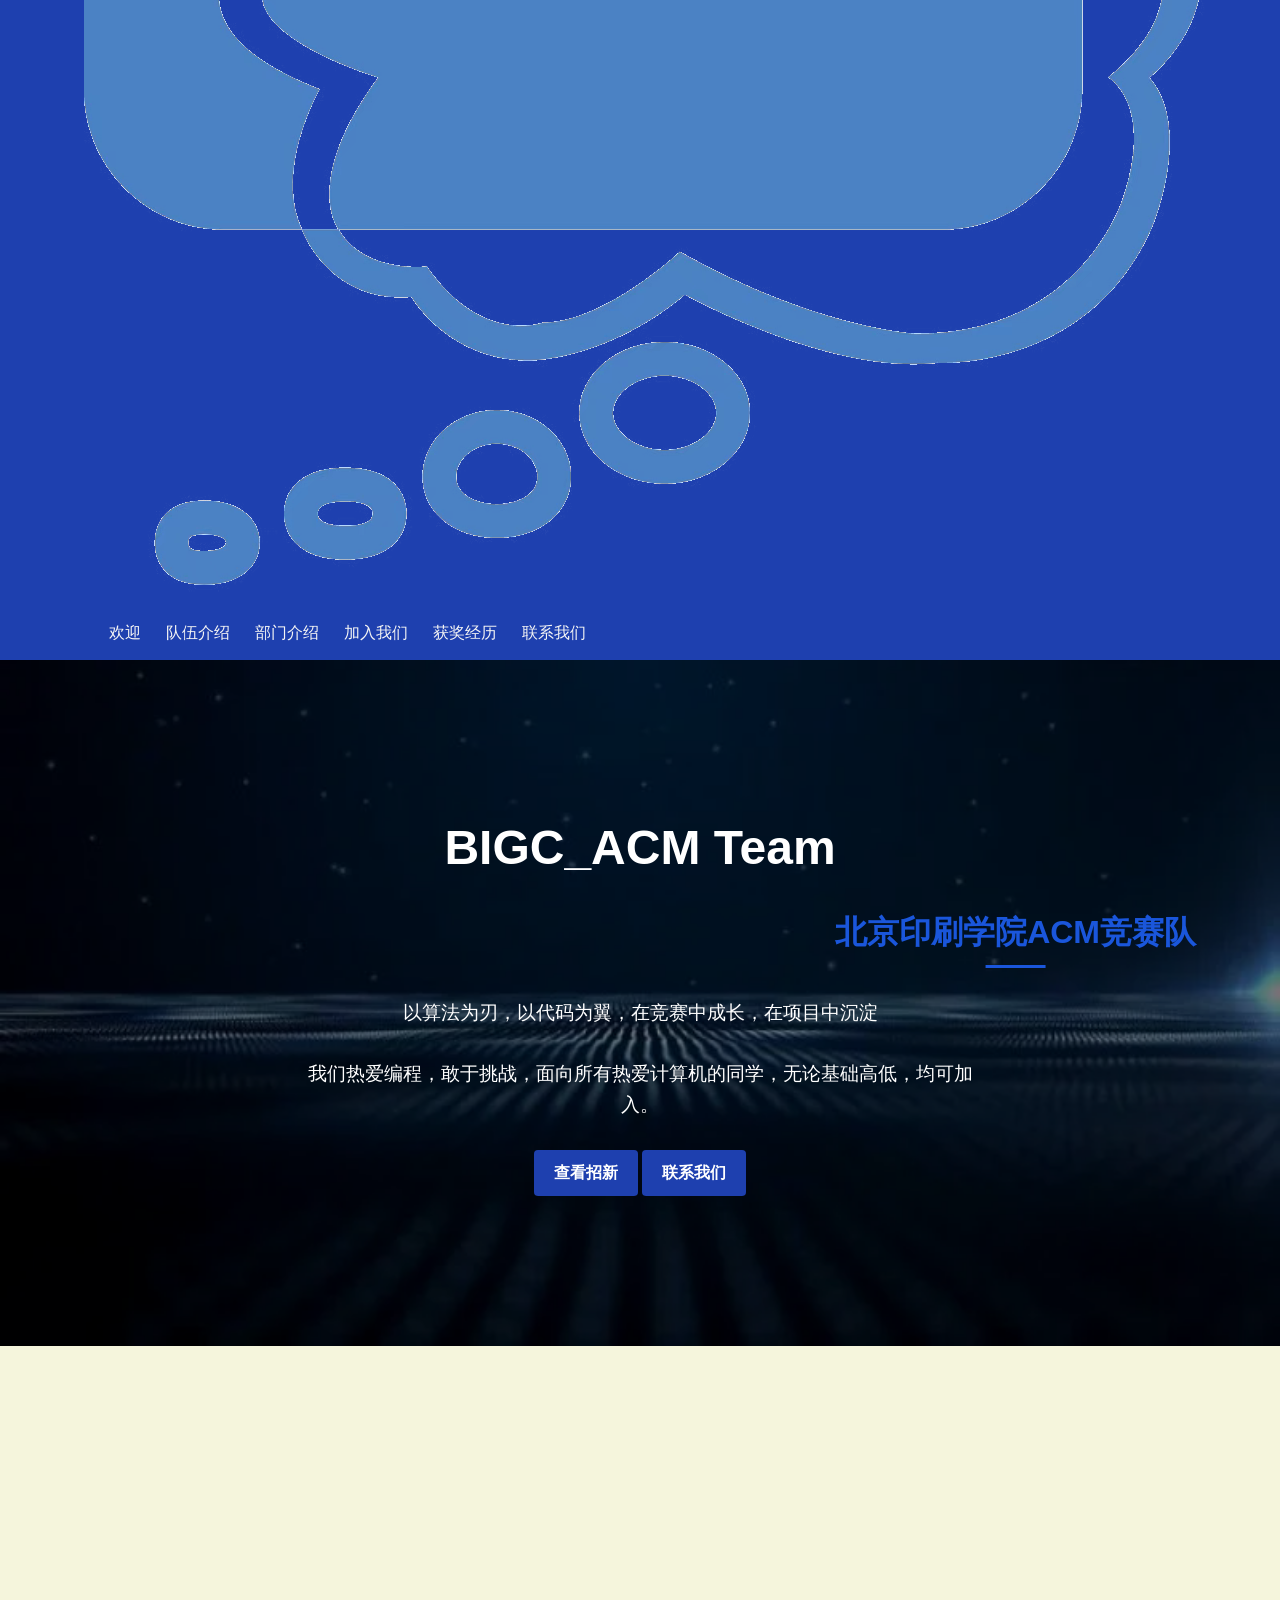
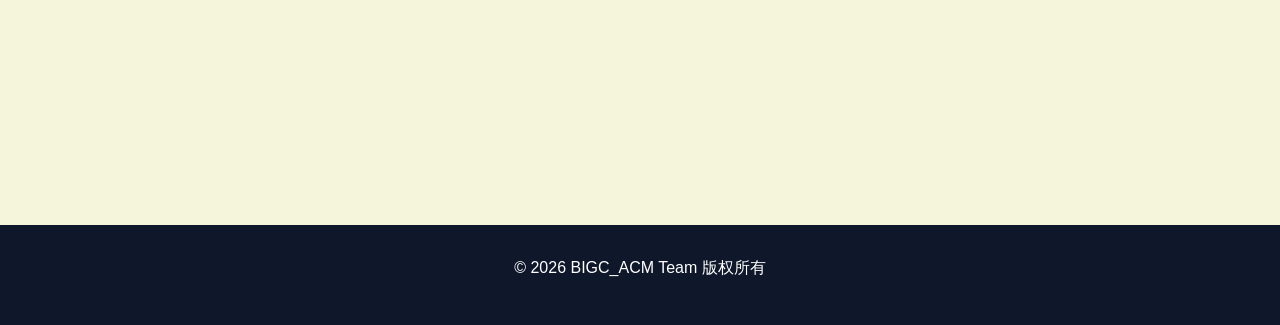
==== commit a6c86432: "refactor :调整页面风格" ====
--- a/BIGC_ACMTeam2026.html
+++ b/BIGC_ACMTeam2026.html
@@ -1,43 +1,53 @@
 <!DOCTYPE html>
-<html>
+<html lang="zh-CN">
 <head>
     <meta charset="UTF-8">
     <meta name="viewport" content="width=device-width, initial-scale=1.0">
     <title>BIGC_ACM Team2026招新</title>
-    <link rel="stylesheet" href="https://cdnjs.cloudflare.com/ajax/libs/font-awesome/6.0.0-beta3/css/all.min.css">
+    <link rel="stylesheet" href="https://cdnjs.cloudflare.com/ajax/libs/font-awesome/6.4.0/css/all.min.css">
     <link rel="stylesheet" type="text/css" href="test.css">
 </head>
 <body>
     <nav>
         <div class="whole">
-            <div class="logo"><img src="logo.png" alt="BIGC_ACM Team Logo" width="160"></div>
+            <div class="logo"><img src="logo.png" alt="BIGC_ACM Team Logo"></div>
             <ul class="daohang">
                 <li><a href="#shouye">欢迎</a></li>
                 <li><a href="#about">队伍介绍</a></li>
                 <li><a href="#teams">部门介绍</a></li>
+                <li><a href="#join">加入我们</a></li>
                 <li><a href="#awards">获奖经历</a></li>
-                <li><a href="#questions">常见问题</a></li>
-                <li><a href="#contact">报名方式</a></li>
+                <li><a href="#contact">联系我们</a></li>
             </ul>
         </div>
     </nav>
+
+    
     <section id="shouye" class="shouye">
         <div class="whole">
             <h1>BIGC_ACM Team</h1>
-            <h1>北京印刷学院ACM竞赛队</h1>
-            <p>在这里，我们用代码挑战极限，用算法解决问题。与优秀的程序员一起成长，征战各类赛事！</p>
-            <a href="#contact" class="btn">立即报名</a>
-        </div>
-    </section>
+            <h2>北京印刷学院ACM竞赛队</h2>
+            <p>以算法为刃，以代码为翼，在竞赛中成长，在项目中沉淀</p>
+            <p>我们热爱编程，敢于挑战，面向所有热爱计算机的同学，无论基础高低，均可加入。</p>
+            <div class="home-buttons">
+                <a href="#join" class="btn">查看招新</a>
+                <a href="#contact" class="btn btn-secondary">联系我们</a>
+            </div>
+        </div>
+    </section>
+
+   
     <section id="about" class="about">
         <div class="whole">
             <h2>队伍介绍</h2>
             <div class="about-content">
                 <div class="about-text">
                     <h3>关于 BIGC ACM Team</h3>
-                    <p>北京印刷学院ACM竞赛队成立于2022年，是学校计算机与信息工程学院重点打造的学术竞赛团队，是信息工程学院三个本科实验室之一，也是学校在算法与程序设计领域最具影响力的学生组织之一。</p>
-                    <p>竞赛队下设竞赛组和项目组。队伍致力于通过训练与赛事实践和项目开发学习与实操，为学生搭建接触算法、锻炼问题解决能力、全面提升学生专业水平的良好平台。我们有完善的训练大纲和培养方案，也有独特的“老带新”模式，老队员主动分享竞赛经验、解题思路，从而帮助新队员更高效的学习成长。我们希望吸纳更多谦逊有礼、坚持不懈、不断追求新知识的同学加入，我们也鼓励学生在队内共同学习进步，我们希望不同水平的同学都能在队伍中找到自己的发展方向，得到长足的发展。</p>
-                    <p>此外我们多次成功承办了校内的算法竞赛，同时我们队伍也取得了十分优秀的成绩，在ICPC区域赛、CCPC全国邀请赛、码蹄杯等算法竞赛中取得若干奖项，为学校增光添彩。</p>
+                    <p>北京印刷学院ACM竞赛队成立于2022年，隶属于计算机与信息工程学院，是学院三大本科实验室之一，也是我校专注算法竞赛、程序开发的核心学生团队。</p>
+                    <p>自成立以来，队伍始终坚持<strong>“以赛促学，以项目练人”</strong>的培养理念。我们不止追求比赛奖项，更注重培养同学的逻辑思维、代码能力、团队协作与解决实际问题的能力。</p>
+                    <p>队内实行老带新传承制度，高年级队员分享竞赛经验、刷题技巧、项目实战经验。零基础同学可以从零起步；有基础的同学可以冲刺各类高水平赛事。</p>
+                    <p>我们参与的赛事覆盖ICPC/CCPC区域赛、GPLT天梯赛、蓝桥杯、码蹄杯、百度之星等全国性程序设计大赛，同时也会开展各类项目实践，将算法能力落地到真实开发中。</p>
+                    <p>在这里，你可以认识一群志同道合的伙伴，一起刷题、打比赛、做项目，共同提升编程实力。</p>
                 </div>
                 <div class="about-image">
                     <img src="全队合照02.jpg" alt="团队活动照片">
@@ -45,23 +55,116 @@
             </div>
         </div>
     </section>
+
+  
     <section id="teams" class="teams">
         <div class="whole">
             <h2>部门介绍</h2>
             <div class="dept-grid">
                 <div class="dept-card">
                     <h3>竞赛组(成立于2022年)</h3>
-                    <p>BIGC-ACM实验室竞赛组聚焦算法竞赛领域，注重锤炼学生算法思维与解题能力，并且依托实验室优质资源，以多项权威赛事及校内程序设计竞赛为实践平台，构建“以赛促学、以赛促练”的特色培养体系，通过系统化算法训练、专题讲座及实战演练，全面提升学生的编程能力、算法思维与团队协作素养，为学生核心竞争力提升与长远发展注入强劲动力。</p>
-                    <img src="竞赛队.jpg" alt="竞赛组合照" width="500">
+                    <p><strong>学习方向：</strong>算法、数据结构、思维训练，备战各类程序设计竞赛。</p>
+                    <p>训练内容包括：基础语法、数据结构、搜索、动态规划、图论、贪心等算法专题，模拟赛训练，组队打区域赛、天梯赛、蓝桥杯等赛事。</p>
+                    <p><strong>适合同学：</strong>喜欢动脑刷题，享受解题的快乐，想要冲击竞赛奖项，锻炼逻辑思维。</p>
+                    <p><strong>收获：</strong>竞赛奖项、算法思维、组队协作能力，对考研复试、技术面试有极大帮助。</p>
+                    <img src="竞赛队.jpg" alt="竞赛组照片">
                 </div>
                 <div class="dept-card">
                     <h3>项目组(成立于2023年)</h3>
-                    <p>BIGC-ACM实验室项目组旨在提升学生项目开发能力，指导学生系统性地学习前端、后端乃至全栈等核心开发技术，培养综合素养，队内成员能够在校园里接触到真实的项目开发流程、积累有价值的实战经验，为以后的考研、留学、就业提供坚实基础。</p>
-                    <img src="项目组.jpg" alt="竞赛组合照" width="500">
-                </div>
-            </div>
-        </div>
-    </section>
+                    <p><strong>学习方向：</strong>工程开发、项目实战，将编程知识落地到真实项目。</p>
+                    <p>训练内容包括：前端、后端、全栈开发，小型应用、工具类项目、团队开发实践，学习工程化开发流程。</p>
+                    <p><strong>适合同学：</strong>喜欢做看得见的产品，想要积累项目经历，为就业、实习做准备。</p>
+                    <p><strong>收获：</strong>完整项目经历、工程开发能力、团队协作经验，丰富简历，助力实习求职。</p>
+                    <img src="项目组.jpg" alt="项目组照片">
+                </div>
+            </div>
+        </div>
+    </section>
+
+  
+    <section id="join" class="join">
+        <div class="whole">
+            <h2>加入我们</h2>
+            <p class="join-subtitle">滑动浏览，点击卡片展开详情，探索属于你的成长路径</p>
+
+            <div class="join-scroll-container">
+              
+                <div class="join-card">
+                    <div class="join-card-header">
+                        <i class="fa-solid fa-lightbulb"></i>
+                        <h3>训练日常</h3>
+                        <span class="card-toggle"><i class="fa-solid fa-chevron-down"></i></span>
+                    </div>
+                    <div class="join-card-body">
+                        <p>队内拥有固定训练安排，兼顾课程学习与队内训练，不占用全部课余时间。</p>
+                        <p>每周固定线上/线下训练，专题刷题、项目研讨、模拟赛；</p>
+                        <p>队内定期分享会，学长学姐讲解知识点、比赛经验；</p>
+                        <p>组队参加各类线上线下比赛，积累实战经验；</p>
+                        <p>项目组定期开展项目讨论，共同完成小型开发项目；</p>
+                        <p>灵活的训练制度，鼓励自主学习，遇到问题可以队内交流求助。</p>
+                        <p>我们不强制内卷，重在坚持。只要愿意投入时间，就可以获得成长。</p>
+                    </div>
+                </div>
+
+                <!-- 卡片2：招新须知 -->
+                <div class="join-card">
+                    <div class="join-card-header">
+                        <i class="fa-solid fa-user-plus"></i>
+                        <h3>招新须知</h3>
+                        <span class="card-toggle"><i class="fa-solid fa-chevron-down"></i></span>
+                    </div>
+                    <div class="join-card-body">
+                        <h4>招募对象</h4>
+                        <p>北京印刷学院全体在校本科生，无论是否有编程基础都可以报名。</p>
+                        <p>✅ 零基础：愿意学习编程，有耐心，肯花时间，欢迎加入；</p>
+                        <p>✅ 有基础：已经会写代码，想冲击竞赛、做项目，欢迎加入。</p>
+
+                        <h4>报名条件</h4>
+                        <p>对计算机、算法、编程开发抱有热情；</p>
+                        <p>可以保证一定课余时间参与队内训练；</p>
+                        <p>能够遵守队内规章制度，积极参与队内活动；</p>
+                        <p>有团队意识，乐于和队友交流互助。</p>
+
+                        <h4>招新流程</h4>
+                        <p>1.填写报名信息，提交申请；</p>
+                        <p>2.面试：简单沟通，了解你的学习意愿与基础情况；</p>
+                        <p>3.为期两个月的队内培训，学习基础内容；</p>
+                        <p>4.培训结束考核，择优正式入队。</p>
+                        <p>提示：培训期间不收取任何费用，所有学习资料队内共享。</p>
+                    </div>
+                </div>
+
+                <!-- 卡片3：FAQ常见问题 -->
+                <div class="join-card">
+                    <div class="join-card-header">
+                        <i class="fa-solid fa-circle-question"></i>
+                        <h3>常见问题</h3>
+                        <span class="card-toggle"><i class="fa-solid fa-chevron-down"></i></span>
+                    </div>
+                    <div class="join-card-body">
+                        <div class="faq-item">
+                            <h4>我完全零基础，可以加入吗？</h4>
+                            <p>完全可以！我们非常欢迎零基础同学。队内有完整的入门培训，从C语言基础开始教学。只要你愿意花时间学习，就可以跟上训练节奏。竞赛组和项目组都接纳零基础新生。</p>
+                        </div>
+                        <div class="faq-item">
+                            <h4>加入队伍需要很多时间吗？会影响上课吗？</h4>
+                            <p>我们优先保证课内学习。队内训练不会占用全部课余时间。每周会有固定训练，其余时间靠自主学习。如果你课业压力大，可以适度减少参与，我们不强制内卷。但想要取得成绩，需要投入一定时间。</p>
+                        </div>
+                        <div class="faq-item">
+                            <h4>竞赛组和项目组可以同时参加吗？</h4>
+                            <p>可以。但不建议新手同时两头深耕。建议先选定一个方向深耕，有余力之后再拓展另一个方向。</p>
+                        </div>
+                        <div class="faq-item">
+                            <h4>加入队伍会有什么收获？</h4>
+                            <p>扎实的编程能力，算法/开发技能；各类竞赛获奖经历，丰富简历；完整的项目实战经验；一群志同道合的伙伴，学长学姐的经验分享；对考研复试、实习求职有很大加成。</p>
+                        </div>
+                    </div>
+                </div>
+            </div>
+        </div>
+    </section>
+
+    <!-- 获奖经历 -->
     <section id="awards" class="awards">
         <div class="whole">
             <h2>获奖经历</h2>
@@ -69,181 +172,132 @@
                 <div class="award-item">
                     <h3>银奖 Silver Medal</h3>
                     <p>2025 CCPC河北省程序设计竞赛（全国邀请赛）</p>
-                    <p>参赛选手：蒋帆、张玉龙、陈孟哲</p>
+                    <p>参赛选手：蒋帆、张宇、陈梦哲</p>
                     <p>2025年 河北站</p>
                 </div>
                 <div class="award-item">
                     <h3>铜奖 Bronze Medal</h3>
-                    <p>2025 CCPC全国邀请赛（东北站）</p>
-                    <p>参赛选手：蒋帆、张玉龙、陈孟哲</p>
+                    <p>2025 CCPC东北邀请赛</p>
+                    <p>参赛选手：蒋帆、张宇、陈梦哲</p>
                     <p>2025年 东北站</p>
                 </div>
                 <div class="award-item">
                     <h3>国家优胜奖</h3>
-                    <p>2025 ICPC国际大学生程序设计竞赛-香港站</p>
-                    <p>参赛选手：李成蹊、陶慕尧、蒋帆</p>
-                    <p>2025年 香港站</p>
+                    <p>2025 ICPC香港站</p>
+                    <p>参赛选手：李成熙、陶慕尧、蒋帆</p>
+                    <p>2025年 香港</p>
                 </div>
                 <div class="award-item">
                     <h3>团体三等奖</h3>
-                    <p>2026 GPLT中国大学生程序设计设计团体天梯赛国赛</p>
-                    <p>参赛选手：李嘉乐、张玉龙、黄沼洋、刘韧、陈玉溪、张世友、朱帅、谭雅雯、周宇恒、黄静雯</p>
+                    <p>2026 GPLT全国大学生程序设计团体天梯赛</p>
+                    <p>参赛选手：李嘉乐、张宇、黄昭洋、刘韧、陈雨曦、张世友、朱帅、谭雅雯、周宇恒、黄静雯</p>
                     <p>2026年 北京</p>
                 </div>
                 <div class="award-item">
                     <h3>国赛二等奖</h3>
-                    <p>第十七届蓝桥杯全国软件和信息技术专业人才大赛国赛</p>
-                    <p>参赛选手：郭音、陈孟哲、张玉龙</p>
+                    <p>第十七届蓝桥杯全国软件和信息技术专业人才大赛</p>
+                    <p>参赛选手：郭音、陈梦哲、张宇</p>
                     <p>2025年 北京</p>
                 </div>
                 <div class="award-item">
                     <h3>铜奖 Bronze Medal</h3>
-                    <p>2024码蹄杯全国大学生程序设计大赛国赛</p>
-                    <p>参赛选手：陶慕尧、陈孟哲、蒋帆、李成蹊、孟祥奕、张玉龙、郭音</p>
+                    <p>2024码蹄杯全国大学生程序设计大赛</p>
+                    <p>参赛选手：陶慕尧、陈梦哲、蒋帆、李成熙、孟祥奕、张宇、郭音</p>
                     <p>2024年 北京</p>
                 </div>
                 <div class="award-item">
                     <h3>铜奖 Bronze Medal</h3>
-                    <p>2026码蹄杯全国大学生程序设计大赛国赛</p>
+                    <p>2026码蹄杯全国大学生程序设计大赛</p>
                     <p>参赛选手：李嘉乐、马勇超、张世友</p>
                     <p>2026年 全国</p>
                 </div>
                 <div class="award-item">
                     <h3>国家优胜奖</h3>
-                    <p>2025百度之星程序设计大赛国赛</p>
-                    <p>参赛选手：张玉龙、陶慕尧、蒋帆、李成蹊</p>
-                    <p>2025年 北京</p>
-                </div>
-                <div class="award-item">
-                    <h3>蓝桥杯省赛（汇总）</h3>
+                    <p>2025百度之星程序设计大赛</p>
+                    <p>参赛选手：张宇、陶慕尧、蒋帆、李成熙</p>
+                    <p>2025年 全国</p>
+                </div>
+                <div class="award-item">
+                    <h3>蓝桥杯省赛汇总</h3>
                     <p>第十六、十七届蓝桥杯北京市赛</p>
-                    <p>省一等奖5位，省二等奖4位，省三等奖14位</p>
-                    <p>2024-2025年 北京</p>
-                </div>
-                <img src="新生赛.jpg" alt="合照" width="400">
-                <img src="校赛.jpg" alt="合照" width="400">
-                <img src="蓝桥杯国赛.jpg" alt="合照" width="400">
-            </div>
-            <p style="text-align: center; margin-top: 30px;">以上仅为部分代表性奖项，团队（包括个人）累计获得各类奖项百余项</p>
-        </div>
-    </section>
-    <section id="questions" class="questions">
-        <div class="whole">
-            <h2>常见问题</h2>
-            <div class="qlist">
-                <ol>
-                    <li>
-                        <details>
-                            <summary>什么是ACM？什么又是ACM竞赛？</summary>
-                            <p>全称为ACM国际大学生程序设计竞赛，有着计算机的奥林匹克大赛、天赋怪学霸算法PK大赛、大学最高级别脑力运转大赛的美称，它是目前计算机领域最具影响力的比赛之一，受众多大厂青睐，对考研、就业等方面都有着重大帮助。</p>
-                            <p>在大学中，因其含金量、认可度等非常之高，故而在大学生名企就业、保研、留学等方面都有着极大的帮助。ACM也因其独有的比赛趣味也在今天的高校中也得到了广泛的推广，许多大学生都为之着迷、甚至大学四年都为之献身。足以说明ACM的魅力所在.可以这么说，就目前而言，若提到大学生程序竞赛最权威的一项赛事，一定非ACM莫属！</p>
-                        </details>
-                    </li>
-                    <li>
-                        <details>
-                            <summary>加入BIGC_ACM Team的条件是什么？</summary>
-                            <ul>
-                                <li>对编程有浓厚兴趣</li>
-                                <li>具备良好的学习能力</li>
-                                <li>有团队合作精神</li>
-                                <li>每周能保证一定的时间投入</li>
-                                <li>有毅力，能坚持学习</li>
-                                <li><strong>零基础同学也可以申请</strong>，我们会提供系统的培训和指导。</li>
-                            </ul>
-                        </details>
-                    </li>
-                    <li>
-                        <details>
-                            <summary>为什么要加入BIGC_ACM Team？</summary>
-                            <p>学校的培养方案往往难以跟上日新月异的行业实践需求，与实践生产开发环境存在脱节，只会跟着学校任务走的计算机本科生在毕业后找不到工作的可能性高达70%，无论是在实验室的竞赛组还是项目组，根据队内提供的良好的学习环境、资源以及学长学姐们传授的丰富的经验，你能够花最少的时间获得最多的知识，在此期间获得的奖项或者开发的项目对未来的考研、就业都是一个加分项。</p>
-                        </details>
-                    </li>
-                    <li>
-                        <details>
-                            <summary>加入BIGC_ACM Team的流程是什么？</summary>
-                            <p>我们将通过筛选的方式择优录取，具体有以下环节：</p>
-                            <ul>
-                                <li>面试：面试官会询问一些基本信息，同时需要思考一道面试题，有思路的为优，通过面试的同学将进行为期大概两个月的培训</li>
-                                <li>培训：两个月的培训后将组织一次校级比赛，根据比赛结果择优录取</li>
-                                <li>录取：若顺利通过上面两个阶段，恭喜你成为北京印刷学院ACM集训队大家庭的一员</li>
-                            <ul>
-                        </details>
-                    </li>
-                </ol>
-                <p style="text-align: center; margin-top: 30px;">想了解更多详细报名信息，赶快来联系我们吧！</p>
-            </div>
-        </div>
-    </section>
+                    <p>省一等奖5人，省二等奖4人，省三等奖14人</p>
+                    <p>2024‑2025</p>
+                </div>
+                <div class="photo-wrap">
+                    <img src="新生赛.jpg" alt="新生赛合照" width="400">
+                    <img src="校赛.jpg" alt="校赛合照" width="400">
+                    <img src="蓝桥杯国赛.jpg" alt="蓝桥杯国赛合照" width="400">
+                </div>
+            </div>
+            <p style="text-align:center;margin-top:30px;color:#b4b9d1;">以上仅为部分代表性奖项，团队累计获得百余项竞赛荣誉，欢迎来实验室实地参观交流。</p>
+        </div>
+    </section>
+
+    <!-- 联系我们 -->
     <section id="contact" class="contact">
-        <div class="container whole">
-            <h2>联系方式</h2>
+        <div class="whole">
+            <h2>联系我们</h2>
             <div class="contact-grid">
                 <div class="contact-item">
                     <div class="contact-icon">
-                        <i class="fa fa-envelope"></i>
+                        <i class="fa-solid fa-envelope"></i>
                     </div>
                     <h3>邮箱联系</h3>
                     <p>acm@bigc.edu.cn</p>
                 </div>
-                
                 <div class="contact-item">
                     <div class="contact-icon">
-                        <i class="fa fa-weixin"></i>
+                        <i class="fa-brands fa-weixin"></i>
                     </div>
                     <h3>微信公众号</h3>
-                    <p>BIGC-ACM</p>
-                </div>
-                
+                    <p>BIGC‑ACM</p>
+                </div>
                 <div class="contact-item">
                     <div class="contact-icon">
-                        <i class="fa fa-map-marker"></i>
+                        <i class="fa-solid fa-location-dot"></i>
                     </div>
                     <h3>线下咨询</h3>
                     <p>S1A 1205实验室</p>
-                    <p>每周一至周五 8:00-21:00</p>
-                </div>
-            </div>
-        </div>
-    </section>
+                    <p>周一至周五 8:00‑21:00</p>
+                </div>
+            </div>
+            <p style="text-align:center;margin-top:20px;color:#b4b9d1;">欢迎大家来实验室参观交流！</p>
+        </div>
+    </section>
+
     <footer>
         <div class="whole">
-            <p>&copy; 2025 BIGC_ACM Team 版权所有</p>
+            <p>&copy; 2026 BIGC_ACM Team 版权所有</p>
         </div>
     </footer>
+
     <script>
-        document.addEventListener('DOMContentLoaded', function() {
-            const sections = document.querySelectorAll('section');
+       
+        window.addEventListener('scroll', function () {
             const nav = document.querySelector('nav');
-            
-            function checkScroll() {
-                const triggerBottom = window.innerHeight * 0.8;
-                
-                sections.forEach(section => {
-                    const sectionTop = section.getBoundingClientRect().top;
-                    if (sectionTop < triggerBottom) {
-                        section.classList.add('visible');
-                    }
-                });
-                
-                if (window.scrollY > 50) {
-                    nav.classList.add('scrolled');
+            if (window.scrollY > 50) {
+                nav.classList.add('scrolled');
+            } else {
+                nav.classList.remove('scrolled');
+            }
+        });
+
+        // 卡片点击展开收起交互
+        document.querySelectorAll('.join-card-header').forEach(header => {
+            header.addEventListener('click', function () {
+                const card = this.parentElement;
+                const body = card.querySelector('.join-card-body');
+                const icon = this.querySelector('.card-toggle i');
+                card.classList.toggle('active');
+                if (card.classList.contains('active')) {
+                    body.style.maxHeight = body.scrollHeight + 'px';
+                    icon.classList.replace('fa-chevron-down','fa-chevron-up');
                 } else {
-                    nav.classList.remove('scrolled');
+                    body.style.maxHeight = '0';
+                    icon.classList.replace('fa-chevron-up','fa-chevron-down');
                 }
-            }
-            
-            window.addEventListener('scroll', checkScroll);
-            checkScroll();
-            
-            document.querySelectorAll('a[href^="#"]').forEach(anchor => {
-                anchor.addEventListener('click', function (e) {
-                    e.preventDefault();
-                    document.querySelector(this.getAttribute('href')).scrollIntoView({
-                        behavior: 'smooth'
-                    });
-                });
-            });
-        });
+            })
+        })
     </script>
 </body>
 </html>
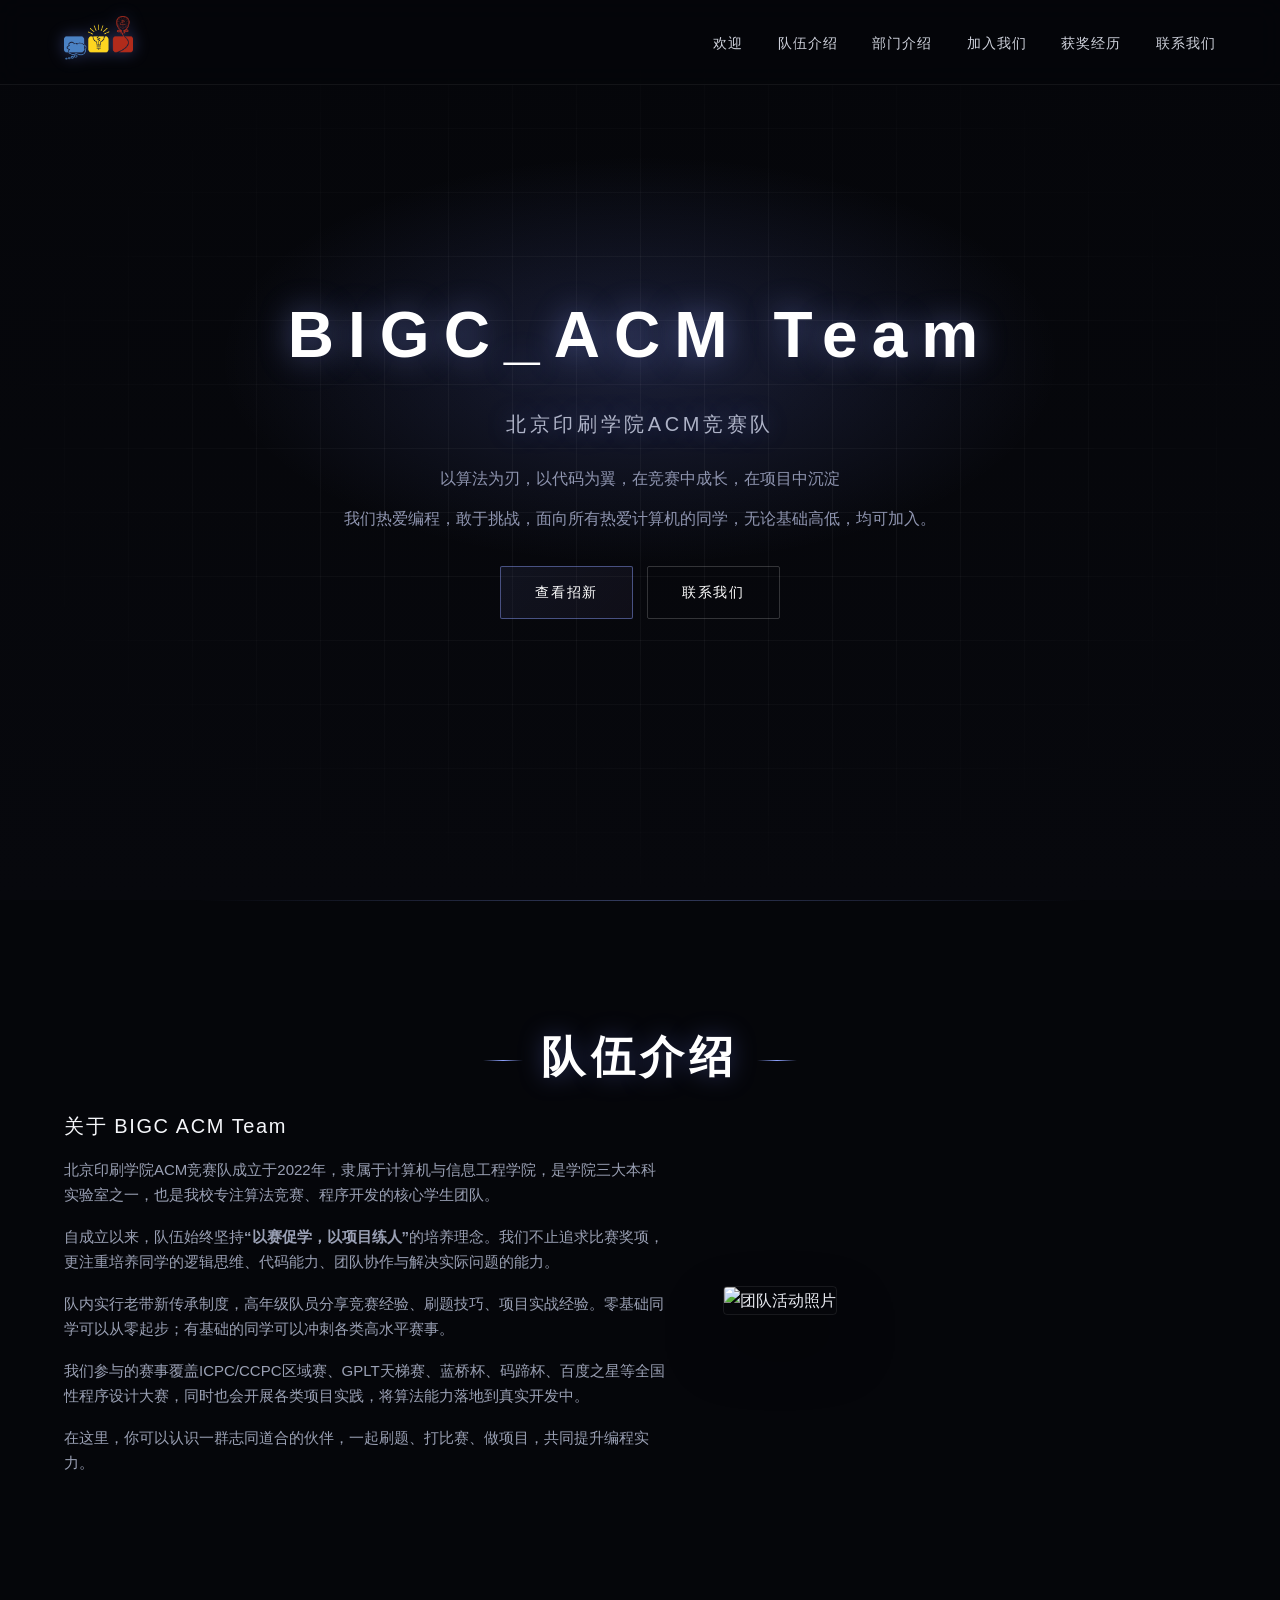
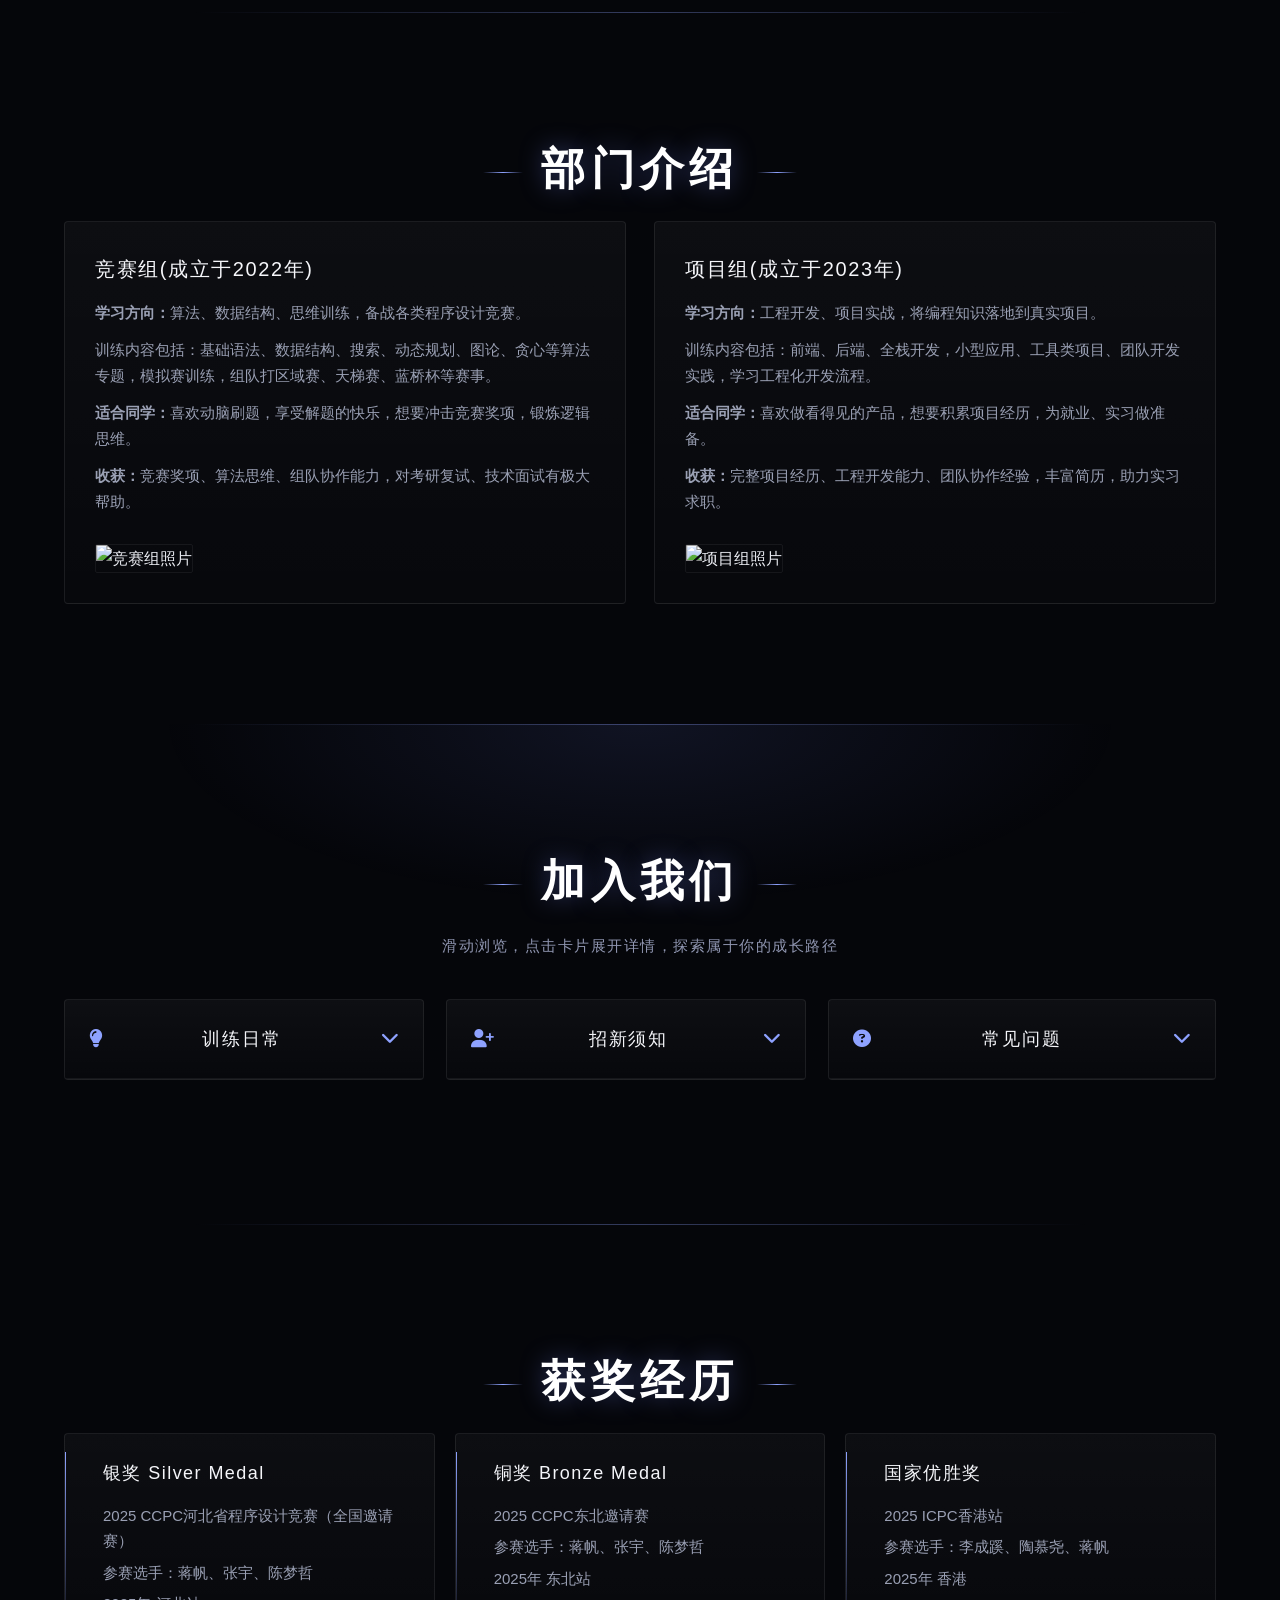
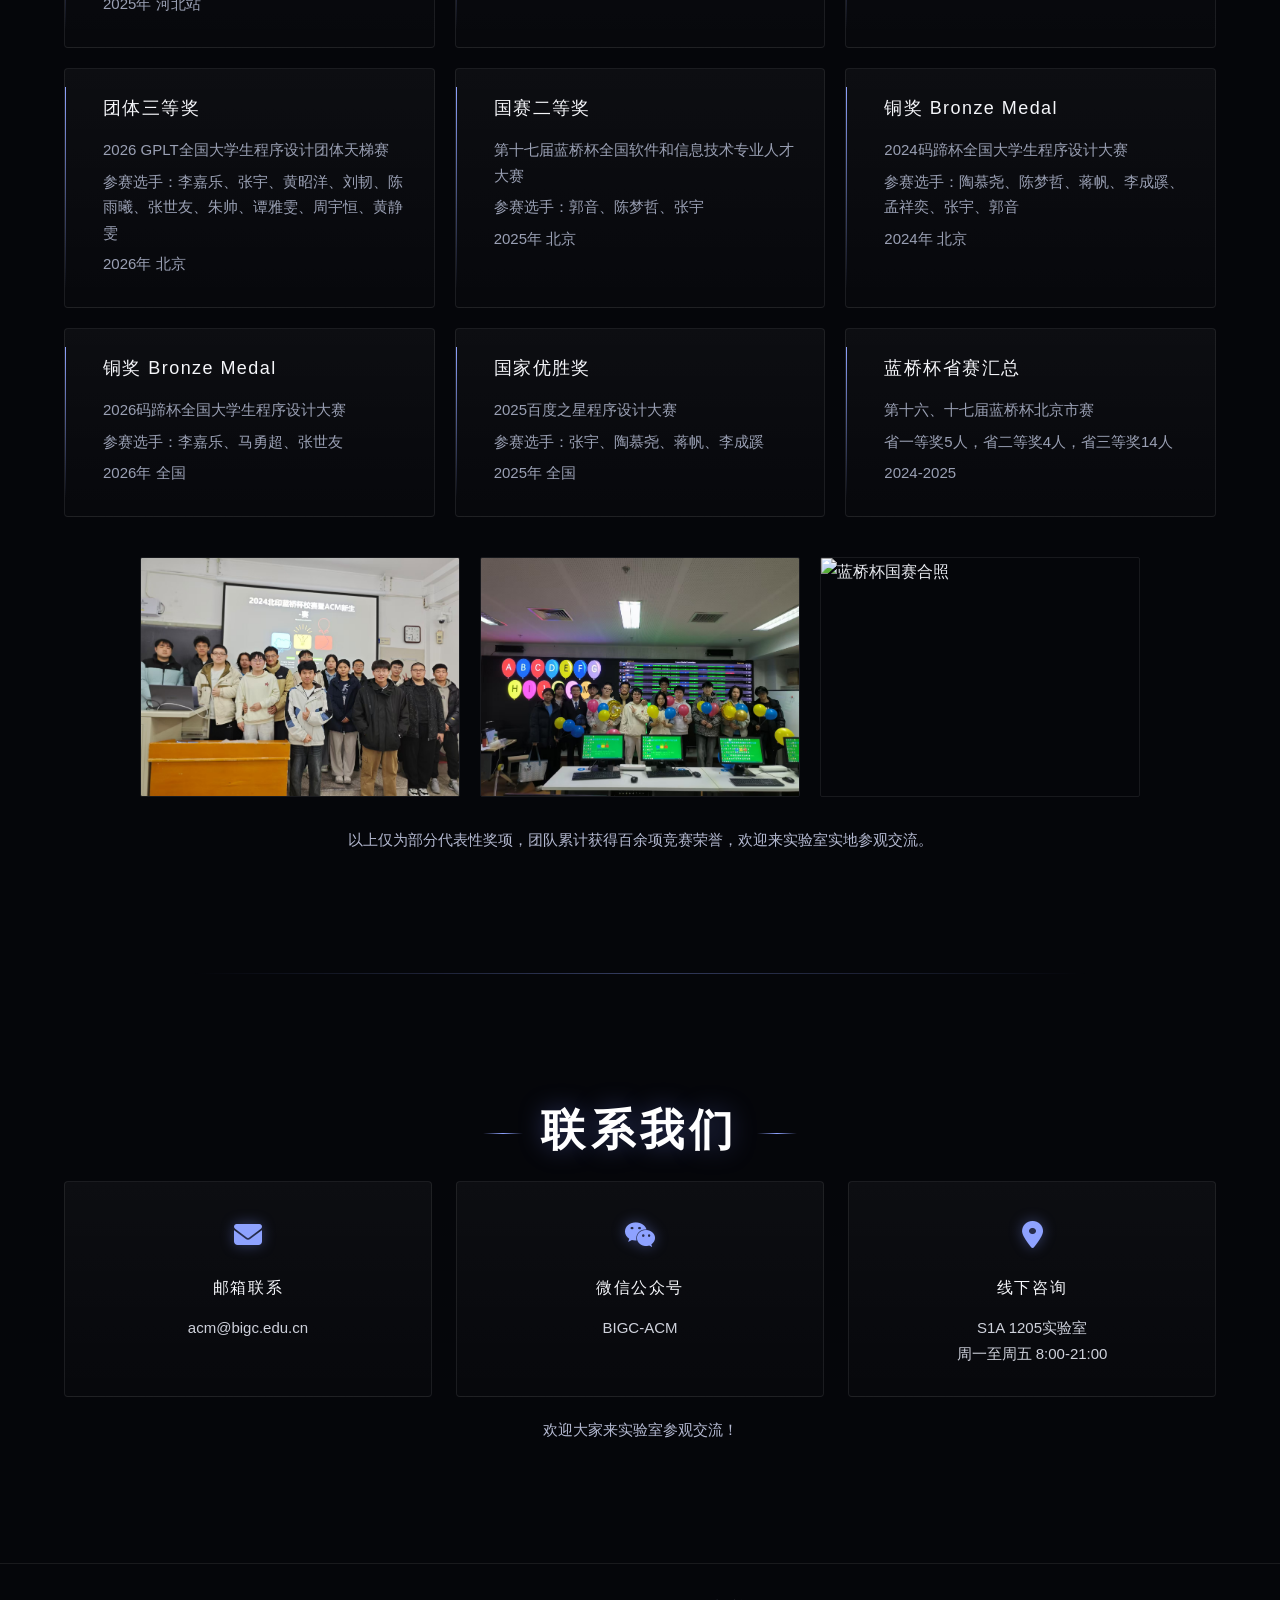
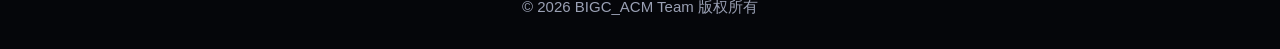
==== commit ecb130ad: "docs :修改错别字" ====
--- a/BIGC_ACMTeam2026.html
+++ b/BIGC_ACMTeam2026.html
@@ -184,7 +184,7 @@
                 <div class="award-item">
                     <h3>国家优胜奖</h3>
                     <p>2025 ICPC香港站</p>
-                    <p>参赛选手：李成熙、陶慕尧、蒋帆</p>
+                    <p>参赛选手：李成蹊、陶慕尧、蒋帆</p>
                     <p>2025年 香港</p>
                 </div>
                 <div class="award-item">
@@ -202,7 +202,7 @@
                 <div class="award-item">
                     <h3>铜奖 Bronze Medal</h3>
                     <p>2024码蹄杯全国大学生程序设计大赛</p>
-                    <p>参赛选手：陶慕尧、陈梦哲、蒋帆、李成熙、孟祥奕、张宇、郭音</p>
+                    <p>参赛选手：陶慕尧、陈梦哲、蒋帆、李成蹊、孟祥奕、张宇、郭音</p>
                     <p>2024年 北京</p>
                 </div>
                 <div class="award-item">
@@ -214,7 +214,7 @@
                 <div class="award-item">
                     <h3>国家优胜奖</h3>
                     <p>2025百度之星程序设计大赛</p>
-                    <p>参赛选手：张宇、陶慕尧、蒋帆、李成熙</p>
+                    <p>参赛选手：张宇、陶慕尧、蒋帆、李成蹊</p>
                     <p>2025年 全国</p>
                 </div>
                 <div class="award-item">
@@ -282,7 +282,7 @@
             }
         });
 
-        // 卡片点击展开收起交互
+       
         document.querySelectorAll('.join-card-header').forEach(header => {
             header.addEventListener('click', function () {
                 const card = this.parentElement;
--- a/test.css
+++ b/test.css
@@ -1,378 +1,618 @@
 * {
-            margin: 0;
-            padding: 0;
-            box-sizing: border-box;
-            font-family: 'Arial', sans-serif;
-        }
-        body {
-            line-height: 1.6;
-            color: #333;
-            background-color: #F5F5DC;
-            scroll-behavior: smooth;
-        }
-        .whole {
-            width: 90%;
-            margin: 0 auto;
-            padding: 0 20px;
-        }
-        section {
-            padding: 60px 0;
-            transition: opacity 0.6s ease-out, transform 0.6s ease-out;
-            opacity: 0;
-            transform: translateY(20px);
-        }
-        section.visible {
-            opacity: 1;
-            transform: translateY(0);
-        }
-        h2 {
-            text-align: center;
-            margin-bottom: 40px;
-            color: #1a56db;
-            font-size: 2rem;
-            position: relative;
-            display: inline-block;
-            left: 50%;
-            transform: translateX(-50%);
-        }
-        h2::after {
-            content: '';
-            position: absolute;
-            bottom: -10px;
-            left: 50%;
-            transform: translateX(-50%);
-            width: 60px;
-            height: 3px;
-            background-color: #1a56db;
-            transition: width 0.3s ease;
-        }
-        h2:hover::after {
-            width: 100px;
-        }
-        h3 {
-            margin-bottom: 20px;
-            color: #1e40af;
-            font-size: 1.5rem;
-            transition: color 0.3s ease;
-        }
-        h3:hover {
-            color: #3b82f6;
-        }
-        p {
-            margin-bottom: 15px;
-        }
-        .daohang {
-            display: flex;
-            list-style: none;
-        }
-        .daohang li {
-            margin-left: 25px;
-            position: relative;
-        }
-        .daohang a {
-            color: whitesmoke;
-            text-decoration: none;
-            transition: color 0.3s;
-            padding: 5px 0;
-        }
-        .daohang a:hover {
-            color: #bfdbfe;
-        }
-        .daohang a::after {
-            content: '';
-            position: absolute;
-            width: 0;
-            height: 2px;
-            bottom: 0;
-            left: 0;
-            background-color: #bfdbfe;
-            transition: width 0.3s ease;
-        }
-        .daohang a:hover::after {
-            width: 100%;
-        }
-        nav {
-            background-color: #1e40af;
-            color: white;
-            padding: 15px 0;
-            position: sticky;
-            top: 0;
-            z-index: 100;
-            transition: background-color 0.3s ease, padding 0.3s ease, box-shadow 0.3s ease;
-        }
-        nav.scrolled {
-            background-color: #1a365d;
-            padding: 10px 0;
-            box-shadow: 0 2px 10px rgba(0,0,0,0.1);
-        }
-        .shouye {
-            background-image: url("首页.jpg");
-            background-repeat: no-repeat;
-            background-size: cover;
-            background-position: center;
-            color: white;
-            text-align: center;
-            padding: 150px 0;
-            position: relative;
-            opacity: 1;
-            transform: none;
-        }
-        .shouye::before {
-            content: '';
-            position: absolute;
-            top: 0;
-            left: 0;
-            width: 100%;
-            height: 100%;
-            background-color: rgba(0,0,0,0.5);
-            z-index: 1;
-        }
-        .shouye > div {
-            position: relative;
-            z-index: 2;
-        }
-        .shouye h1 {
-            font-size: 3rem;
-            margin-bottom: 20px;
-            transform: translateY(20px);
-            opacity: 0;
-            animation: fadeUp 1s forwards 0.3s;
-        }
-        .shouye p {
-            font-size: 1.2rem;
-            max-width: 700px;
-            margin: 0 auto 30px;
-            transform: translateY(20px);
-            opacity: 0;
-            animation: fadeUp 1s forwards 0.6s;
-        }
-        .about {
-            background-color: white;
-        }
-        .about-content {
-            display: flex;
-            flex-wrap: wrap;
-            gap: 30px;
-            align-items: center;
-        }
-        .about-text {
-            flex: 1;
-            min-width: 300px;
-        }
-        .about-image {
-            flex: 1;
-            min-width: 300px;
-            overflow: hidden;
-            border-radius: 8px;
-        }
-        .about-image img {
-            width: 100%;
-            border-radius: 8px;
-            box-shadow: 0 4px 8px rgba(0,0,0,0.1);
-            transition: transform 0.5s ease;
-        }
-        .about-image:hover img {
-            transform: scale(1.05);
-        }
-        .teams {
-            background-color: #f1f5f9;
-        }
-        .dept-grid {
-            display: grid;
-            grid-template-columns: repeat(auto-fit, minmax(300px, 1fr));
-            gap: 30px;
-        }
-        .dept-card {
-            background-color: white;
-            padding: 30px;
-            border-radius: 8px;
-            box-shadow: 0 4px 8px rgba(0,0,0,0.1);
-            transition: transform 0.3s ease, box-shadow 0.3s ease;
-            position: relative;
-            overflow: hidden;
-        }
-        .dept-card::before {
-            content: '';
-            position: absolute;
-            top: 0;
-            left: 0;
-            width: 100%;
-            height: 4px;
-            background-color: #1e40af;
-            transform: scaleX(0);
-            transition: transform 0.3s ease;
-        }
-        .dept-card:hover {
-            transform: translateY(-10px);
-            box-shadow: 0 12px 20px rgba(0,0,0,0.15);
-        }
-        .dept-card:hover::before {
-            transform: scaleX(1);
-        }
-        .dept-icon {
-            font-size: 2rem;
-            color: #1e40af;
-            margin-bottom: 15px;
-        }
-        .awards {
-            background-color: white;
-        }
-        .awards-list {
-            display: grid;
-            grid-template-columns: repeat(auto-fit, minmax(300px, 1fr));
-            gap: 20px;
-        }
-        .award-item {
-            background-color: #f8fafc;
-            padding: 20px;
-            border-radius: 8px;
-            border-left: 4px solid #3b82f6;
-            transition: transform 0.3s ease, box-shadow 0.3s ease;
-        }
-        .award-item:hover {
-            transform: translateX(10px);
-            box-shadow: 0 4px 12px rgba(0,0,0,0.1);
-        }
-        .questions {
-            background-image: url("背景2.jpg");
-            background-repeat: no-repeat;
-            background-size: cover;
-            background-position: center;
-            position: relative;
-        }
-        .questions::before {
-            content: '';
-            position: absolute;
-            top: 0;
-            left: 0;
-            width: 100%;
-            height: 100%;
-            background-color: rgba(255,255,255,0.85);
-            z-index: 1;
-        }
-        .questions > div {
-            position: relative;
-            z-index: 2;
-        }
-        .qlist {
-            color: purple;
-            max-width: 800px;
-            margin: 0 auto;
-        }
-        details {
-            margin-bottom: 15px;
-            border: 1px solid #ddd;
-            border-radius: 4px;
-            overflow: hidden;
-            transition: box-shadow 0.3s ease;
-        }
-        details:hover {
-            box-shadow: 0 2px 8px rgba(0,0,0,0.1);
-        }
-        summary {
-            padding: 15px;
-            background-color: rgba(128,0,128,0.1);
-            cursor: pointer;
-            font-weight: bold;
-            transition: background-color 0.3s ease;
-            position: relative;
-            list-style: none;
-        }
-        summary:hover {
-            background-color: rgba(128,0,128,0.2);
-        }
-        summary::after {
-            content: '+';
-            position: absolute;
-            right: 15px;
-            transition: transform 0.3s ease;
-        }
-        details[open] summary::after {
-            transform: rotate(45deg);
-        }
-        details p, details ul {
-            padding: 15px;
-            background-color: rgba(255,255,255,0.9);
-        }
-        .contact {
-            background-color: #1e40af;
-            color: white;
-        }
-        .contact h2 {
-            color: white;
-        }
-        .contact h2::after {
-            background-color: white;
-        }
-        .contact h3 {
-            color: white;
-        }
-        .contact-grid {
-            display: grid;
-            grid-template-columns: repeat(auto-fit, minmax(250px, 1fr));
-            gap: 30px;
-            text-align: center;
-        }
-        .contact-item {
-            padding: 20px;
-            transition: transform 0.3s ease;
-        }
-        .contact-item:hover {
-            transform: scale(1.05);
-        }
-        .contact-icon {
-            font-size: 2rem;
-            margin-bottom: 15px;
-            color: #bfdbfe;
-            transition: transform 0.3s ease;
-        }
-        .contact-item:hover .contact-icon {
-            transform: translateY(-10px);
-        }
-        footer {
-            background-color: #0f172a;
-            color: white;
-            text-align: center;
-            padding: 30px 0;
-            transition: background-color 0.3s ease;
-        }
-        footer:hover {
-            background-color: #1e293b;
-        }
-        .btn {
-            display: inline-block;
-            background-color: #1e40af;
-            color: white;
-            padding: 10px 20px;
-            border-radius: 4px;
-            text-decoration: none;
-            transition: background-color 0.3s ease, transform 0.3s ease, box-shadow 0.3s ease;
-            font-weight: bold;
-            transform: translateY(20px);
-            opacity: 0;
-            animation: fadeUp 1s forwards 0.9s;
-        }
-        .btn:hover {
-            background-color: #3b82f6;
-            transform: translateY(-3px);
-            box-shadow: 0 4px 8px rgba(0,0,0,0.2);
-        }
-        @keyframes fadeUp {
-            to {
-                transform: translateY(0);
-                opacity: 1;
-            }
-        }
-        .logo {
-            display: inline-block;
-            transition: transform 0.3s ease;
-        }
-        .logo:hover {
-            transform: scale(1.05);
-        }
-        .logo img {
-            transition: filter 0.3s ease;
-        }
-        .logo:hover img {
-            filter: brightness(1.1);
-        }
+    margin: 0;
+    padding: 0;
+    box-sizing: border-box;
+}
+
+html {
+    scroll-behavior: smooth;
+}
+
+body {
+    font-family: "Inter", "Helvetica Neue", "Microsoft Yahei", sans-serif;
+    background: #05060a;
+    color: #e8eaf0;
+    line-height: 1.7;
+    overflow-x: hidden;
+}
+
+body::before {
+    content: "";
+    position: fixed;
+    inset: 0;
+    background:
+        radial-gradient(1200px 600px at 20% 10%, rgba(90, 110, 220, 0.12), transparent 60%),
+        radial-gradient(900px 500px at 80% 90%, rgba(180, 120, 220, 0.08), transparent 60%),
+        linear-gradient(180deg, #05060a 0%, #07080d 100%);
+    pointer-events: none;
+    z-index: -2;
+}
+
+
+body::after {
+    content: "";
+    position: fixed;
+    inset: 0;
+    background-image:
+        linear-gradient(rgba(255, 255, 255, 0.035) 1px, transparent 1px),
+        linear-gradient(90deg, rgba(255, 255, 255, 0.035) 1px, transparent 1px);
+    background-size: 48px 48px;
+    mask-image: radial-gradient(ellipse at center, black 40%, transparent 80%);
+    pointer-events: none;
+    z-index: -1;
+}
+
+.whole {
+    max-width: 1200px;
+    margin: 0 auto;
+    padding: 0 24px;
+}
+
+
+nav {
+    position: fixed;
+    top: 0;
+    width: 100%;
+    z-index: 999;
+    background: rgba(5, 6, 10, 0.55);
+    backdrop-filter: blur(14px);
+    border-bottom: 1px solid rgba(255, 255, 255, 0.06);
+    transition: all 0.4s ease;
+}
+
+nav.scrolled {
+    background: rgba(5, 6, 10, 0.78);
+    border-bottom: 1px solid rgba(140, 160, 255, 0.25);
+    box-shadow: 0 10px 40px rgba(0, 0, 0, 0.35);
+}
+
+nav .whole {
+    display: flex;
+    justify-content: space-between;
+    align-items: center;
+    padding: 16px 24px;
+}
+
+.logo img {
+    height: 44px;
+    width: auto;
+    filter: drop-shadow(0 0 8px rgba(120, 140, 255, 0.4));
+}
+
+.daohang {
+    display: flex;
+    list-style: none;
+    gap: 34px;
+}
+
+.daohang a {
+    color: #cfd2dc;
+    text-decoration: none;
+    font-size: 14px;
+    letter-spacing: 0.08em;
+    text-transform: uppercase;
+    position: relative;
+    padding-bottom: 6px;
+    transition: color 0.3s ease;
+}
+
+.daohang a::after {
+    content: "";
+    position: absolute;
+    left: 0;
+    bottom: 0;
+    width: 0;
+    height: 1px;
+    background: linear-gradient(90deg, #8ea2ff, #c79bff);
+    transition: width 0.35s ease;
+}
+
+.daohang a:hover {
+    color: #ffffff;
+}
+
+.daohang a:hover::after {
+    width: 100%;
+}
+
+
+h2 {
+    font-size: clamp(28px, 4vw, 44px);
+    font-weight: 600;
+    letter-spacing: 0.12em;
+    text-align: center;
+    margin-bottom: 14px;
+    color: #ffffff;
+    text-shadow: 0 0 24px rgba(120, 140, 255, 0.35);
+}
+
+h2::before,
+h2::after {
+    content: "";
+    display: inline-block;
+    width: 40px;
+    height: 1px;
+    background: linear-gradient(90deg, transparent, #8ea2ff, transparent);
+    margin: 0 18px;
+    vertical-align: middle;
+}
+
+h3 {
+    font-size: 20px;
+    font-weight: 500;
+    letter-spacing: 0.08em;
+    color: #f5f6fa;
+    margin-bottom: 14px;
+}
+
+h4 {
+    font-size: 16px;
+    color: #dfe3ff;
+    margin: 16px 0 10px;
+}
+
+p {
+    color: #9aa0b4;
+    font-size: 15px;
+}
+
+
+.shouye {
+    min-height: 100vh;
+    display: flex;
+    align-items: center;
+    text-align: center;
+    position: relative;
+    background:
+        radial-gradient(700px 340px at 50% 40%, rgba(120, 140, 255, 0.18), transparent 60%),
+        linear-gradient(180deg, #05060a 0%, #07080d 100%);
+}
+
+.shouye::before {
+    content: "";
+    position: absolute;
+    inset: 0;
+    background:
+        linear-gradient(rgba(255, 255, 255, 0.04) 1px, transparent 1px),
+        linear-gradient(90deg, rgba(255, 255, 255, 0.04) 1px, transparent 1px);
+    background-size: 64px 64px;
+    mask-image: radial-gradient(ellipse at center, black 30%, transparent 75%);
+    pointer-events: none;
+}
+
+.shouye h1 {
+    font-size: clamp(36px, 6vw, 64px);
+    font-weight: 600;
+    letter-spacing: 0.22em;
+    margin-bottom: 18px;
+    color: #ffffff;
+    text-shadow: 0 0 32px rgba(140, 160, 255, 0.45);
+}
+
+.shouye h1 span {
+    background: linear-gradient(90deg, #8ea2ff, #c79bff);
+    -webkit-background-clip: text;
+    background-clip: text;
+    color: transparent;
+}
+
+.shouye h2 {
+    font-size: clamp(16px, 2vw, 20px);
+    font-weight: 400;
+    letter-spacing: 0.18em;
+    color: #aeb3c7;
+    margin-bottom: 24px;
+}
+
+.shouye h2::before,
+.shouye h2::after {
+    display: none;
+}
+
+.shouye p {
+    max-width: 640px;
+    margin: 12px auto;
+    color: #8f95b0;
+    font-size: 16px;
+}
+
+.home-buttons {
+    display: flex;
+    gap: 14px;
+    justify-content: center;
+    margin-top: 34px;
+}
+
+.btn {
+    display: inline-block;
+    padding: 14px 34px;
+    border: 1px solid rgba(140, 160, 255, 0.45);
+    color: #ffffff;
+    text-decoration: none;
+    font-size: 14px;
+    letter-spacing: 0.12em;
+    border-radius: 2px;
+    background: linear-gradient(135deg, rgba(140, 160, 255, 0.08), rgba(200, 160, 255, 0.05));
+    position: relative;
+    overflow: hidden;
+    transition: all 0.35s ease;
+}
+
+.btn::before {
+    content: "";
+    position: absolute;
+    left: 0;
+    top: 0;
+    width: 0;
+    height: 100%;
+    background: linear-gradient(90deg, rgba(140, 160, 255, 0.25), rgba(200, 160, 255, 0.18));
+    transition: width 0.35s ease;
+    z-index: -1;
+}
+
+.btn:hover {
+    border-color: #8ea2ff;
+    box-shadow: 0 0 24px rgba(120, 140, 255, 0.35);
+    transform: translateY(-2px);
+}
+
+.btn:hover::before {
+    width: 100%;
+}
+
+.btn-secondary {
+    border-color: rgba(255, 255, 255, 0.18);
+    background: transparent;
+}
+
+.btn-secondary:hover {
+    border-color: #c79bff;
+    box-shadow: 0 0 24px rgba(200, 160, 255, 0.25);
+}
+
+/* ========== 通用 section 分隔：极细霓虹线 ========== */
+section {
+    padding: 120px 0;
+    position: relative;
+}
+
+section + section::before {
+    content: "";
+    position: absolute;
+    top: 0;
+    left: 50%;
+    transform: translateX(-50%);
+    width: 70%;
+    height: 1px;
+    background: linear-gradient(90deg, transparent, rgba(140, 160, 255, 0.35), transparent);
+}
+
+/* ========== 关于我们：图片大留白 ========== */
+.about-content {
+    display: grid;
+    grid-template-columns: 1.1fr 0.9fr;
+    gap: 56px;
+    align-items: center;
+}
+
+.about-text p {
+    margin-bottom: 16px;
+}
+
+.about-image img {
+    width: 100%;
+    border-radius: 4px;
+    border: 1px solid rgba(255, 255, 255, 0.08);
+    box-shadow: 0 30px 60px rgba(0, 0, 0, 0.45);
+}
+
+
+.dept-grid {
+    display: grid;
+    grid-template-columns: 1fr 1fr;
+    gap: 28px;
+}
+
+.dept-card {
+    background: linear-gradient(180deg, rgba(255, 255, 255, 0.035), rgba(255, 255, 255, 0.012));
+    border: 1px solid rgba(255, 255, 255, 0.08);
+    border-radius: 4px;
+    padding: 30px;
+    position: relative;
+    overflow: hidden;
+    transition: all 0.4s ease;
+}
+
+.dept-card::before {
+    content: "";
+    position: absolute;
+    top: 0;
+    left: 0;
+    width: 100%;
+    height: 1px;
+    background: linear-gradient(90deg, #8ea2ff, #c79bff, transparent);
+    transform: translateX(-100%);
+    transition: transform 0.5s ease;
+}
+
+.dept-card:hover {
+    transform: translateY(-6px);
+    border-color: rgba(140, 160, 255, 0.35);
+    box-shadow: 0 20px 50px rgba(0, 0, 0, 0.35);
+}
+
+.dept-card:hover::before {
+    transform: translateX(0);
+}
+
+.dept-card p {
+    margin-bottom: 12px;
+}
+
+.dept-card img {
+    width: 100%;
+    border-radius: 2px;
+    margin-top: 18px;
+    border: 1px solid rgba(255, 255, 255, 0.06);
+}
+
+
+.join {
+    background:
+        radial-gradient(800px 300px at 50% 0%, rgba(120, 140, 255, 0.1), transparent 60%);
+}
+
+.join-subtitle {
+    text-align: center;
+    color: #8f95b0;
+    margin-bottom: 40px;
+    letter-spacing: 0.1em;
+}
+
+.join-scroll-container {
+    display: flex;
+    gap: 22px;
+    overflow-x: auto;
+    padding-bottom: 24px;
+    scrollbar-width: thin;
+    scrollbar-color: #8ea2ff #11131c;
+}
+
+.join-scroll-container::-webkit-scrollbar {
+    height: 4px;
+}
+
+.join-scroll-container::-webkit-scrollbar-track {
+    background: #11131c;
+}
+
+.join-scroll-container::-webkit-scrollbar-thumb {
+    background: linear-gradient(90deg, #8ea2ff, #c79bff);
+    border-radius: 4px;
+}
+
+.join-card {
+    min-width: 360px;
+    background: linear-gradient(180deg, rgba(255, 255, 255, 0.04), rgba(255, 255, 255, 0.01));
+    border: 1px solid rgba(255, 255, 255, 0.08);
+    border-radius: 4px;
+    position: relative;
+    overflow: hidden;
+    transition: all 0.4s ease;
+}
+
+.join-card::after {
+    content: "";
+    position: absolute;
+    inset: 0;
+    background: radial-gradient(500px 200px at var(--mx, 50%) var(--my, 0%), rgba(140, 160, 255, 0.12), transparent 60%);
+    opacity: 0;
+    transition: opacity 0.4s ease;
+    pointer-events: none;
+}
+
+.join-card:hover {
+    transform: translateY(-6px);
+    border-color: rgba(140, 160, 255, 0.4);
+    box-shadow: 0 20px 50px rgba(0, 0, 0, 0.4);
+}
+
+.join-card:hover::after {
+    opacity: 1;
+}
+
+.join-card-header {
+    padding: 24px;
+    display: flex;
+    align-items: center;
+    justify-content: space-between;
+    cursor: pointer;
+    border-bottom: 1px solid rgba(255, 255, 255, 0.06);
+}
+
+.join-card-header i {
+    color: #8ea2ff;
+    font-size: 18px;
+}
+
+.join-card-header h3 {
+    margin: 0;
+    display: flex;
+    align-items: center;
+    gap: 12px;
+    font-size: 18px;
+    letter-spacing: 0.1em;
+}
+
+.card-toggle {
+    color: #8f95b0;
+    transition: transform 0.35s ease;
+}
+
+.join-card.active .card-toggle {
+    color: #c79bff;
+}
+
+.join-card-body {
+    max-height: 0;
+    overflow: hidden;
+    transition: max-height 0.45s ease;
+    padding: 0 24px;
+}
+
+.join-card.active .join-card-body {
+    padding: 20px 24px 24px;
+}
+
+.join-card-body p {
+    margin-bottom: 10px;
+}
+
+.faq-item {
+    padding: 14px 0;
+    border-bottom: 1px dashed rgba(255, 255, 255, 0.08);
+}
+
+.faq-item:last-child {
+    border-bottom: none;
+}
+
+
+.awards-list {
+    display: grid;
+    grid-template-columns: repeat(auto-fill, minmax(320px, 1fr));
+    gap: 20px;
+}
+
+.award-item {
+    background: linear-gradient(180deg, rgba(255, 255, 255, 0.035), rgba(255, 255, 255, 0.01));
+    border: 1px solid rgba(255, 255, 255, 0.08);
+    border-radius: 4px;
+    padding: 24px;
+    position: relative;
+    transition: all 0.35s ease;
+}
+
+.award-item::before {
+    content: "";
+    position: absolute;
+    left: 0;
+    top: 18px;
+    width: 1px;
+    height: calc(100% - 36px);
+    background: linear-gradient(180deg, #8ea2ff, transparent);
+}
+
+.award-item:hover {
+    transform: translateY(-4px);
+    border-color: rgba(140, 160, 255, 0.35);
+    box-shadow: 0 16px 40px rgba(0, 0, 0, 0.35);
+}
+
+.award-item h3 {
+    font-size: 18px;
+    padding-left: 14px;
+}
+
+.award-item p {
+    padding-left: 14px;
+    margin-bottom: 6px;
+}
+
+.photo-wrap {
+    grid-column: 1 / -1;
+    display: flex;
+    flex-wrap: wrap;
+    justify-content: center;
+    gap: 20px;
+    margin-top: 20px;
+}
+
+.photo-wrap img {
+    width: 320px;
+    border-radius: 2px;
+    border: 1px solid rgba(255, 255, 255, 0.08);
+    transition: transform 0.4s ease, box-shadow 0.4s ease;
+}
+
+.photo-wrap img:hover {
+    transform: scale(1.03);
+    box-shadow: 0 20px 40px rgba(0, 0, 0, 0.45);
+}
+
+
+.contact-grid {
+    display: grid;
+    grid-template-columns: repeat(3, 1fr);
+    gap: 24px;
+}
+
+.contact-item {
+    background: linear-gradient(180deg, rgba(255, 255, 255, 0.035), rgba(255, 255, 255, 0.01));
+    border: 1px solid rgba(255, 255, 255, 0.08);
+    border-radius: 4px;
+    padding: 30px;
+    text-align: center;
+    transition: all 0.35s ease;
+}
+
+.contact-item:hover {
+    transform: translateY(-4px);
+    border-color: rgba(140, 160, 255, 0.35);
+    box-shadow: 0 16px 40px rgba(0, 0, 0, 0.35);
+}
+
+.contact-icon {
+    font-size: 28px;
+    color: #8ea2ff;
+    margin-bottom: 14px;
+    text-shadow: 0 0 14px rgba(120, 140, 255, 0.4);
+}
+
+.contact-item h3 {
+    font-size: 16px;
+    letter-spacing: 0.1em;
+}
+
+.contact-item p {
+    color: #cfd2dc;
+}
+
+
+footer {
+    border-top: 1px solid rgba(255, 255, 255, 0.08);
+    background: #05060a;
+    text-align: center;
+    padding: 30px 0;
+    color: #6c7187;
+}
+
+@media (max-width: 900px) {
+    .about-content {
+        grid-template-columns: 1fr;
+    }
+
+    .dept-grid {
+        grid-template-columns: 1fr;
+    }
+
+    .contact-grid {
+        grid-template-columns: 1fr;
+    }
+
+    .daohang {
+        gap: 16px;
+    }
+
+    .shouye h1 {
+        font-size: 42px;
+    }
+
+    .join-card {
+        min-width: calc(100% - 40px);
+    }
+
+    .photo-wrap img {
+        width: 100%;
+    }
+}
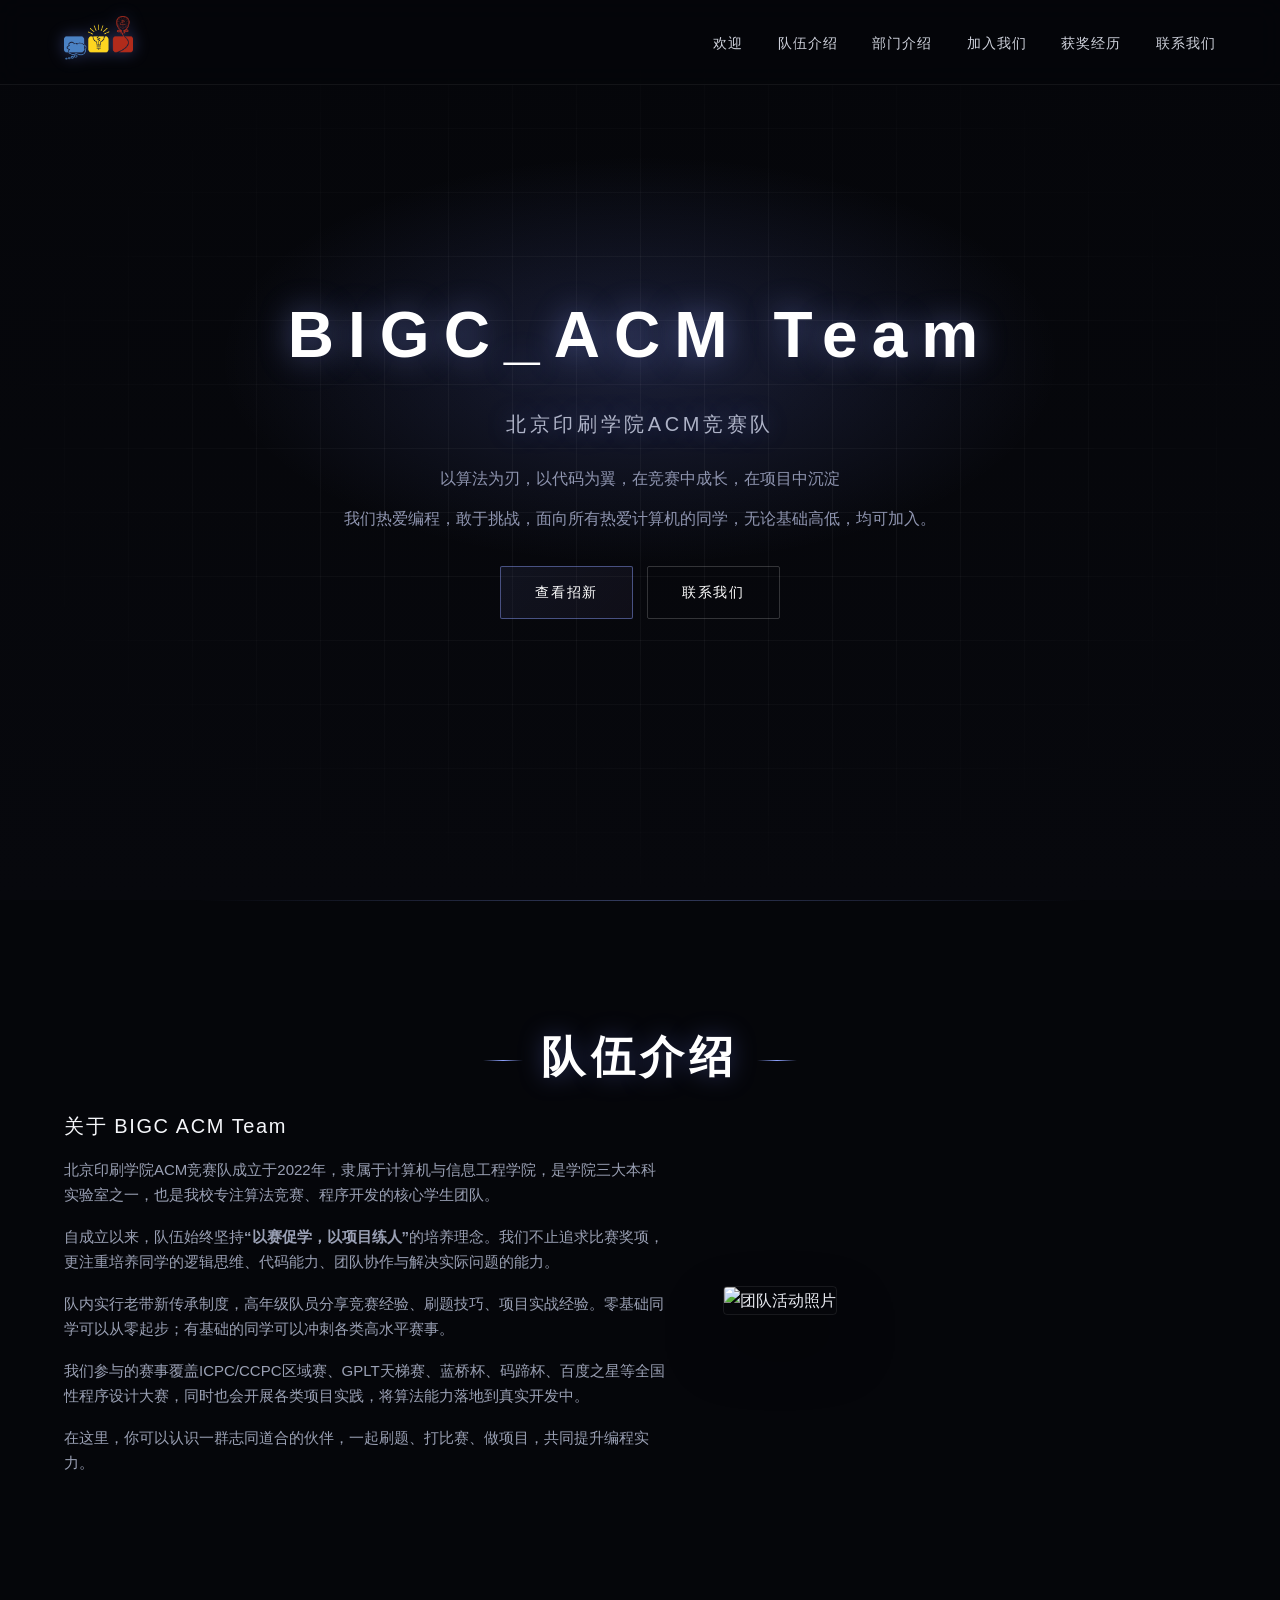
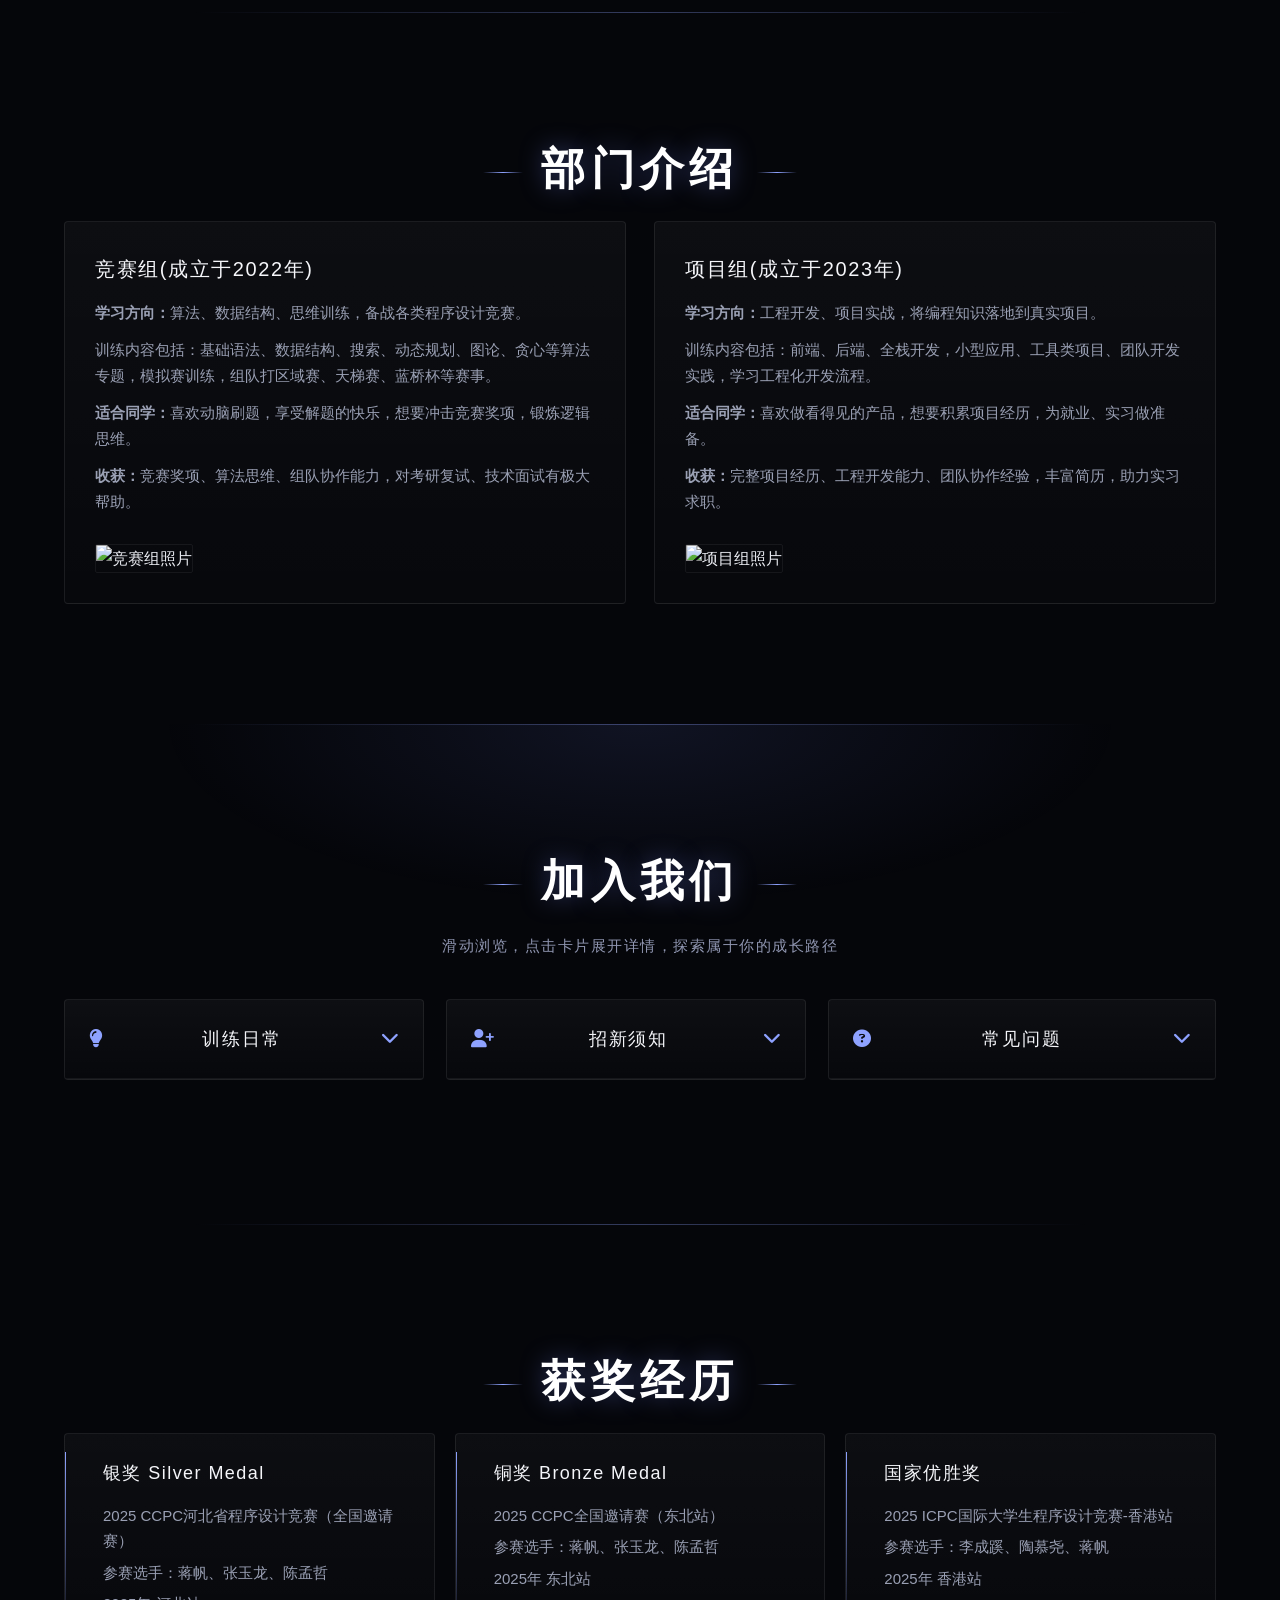
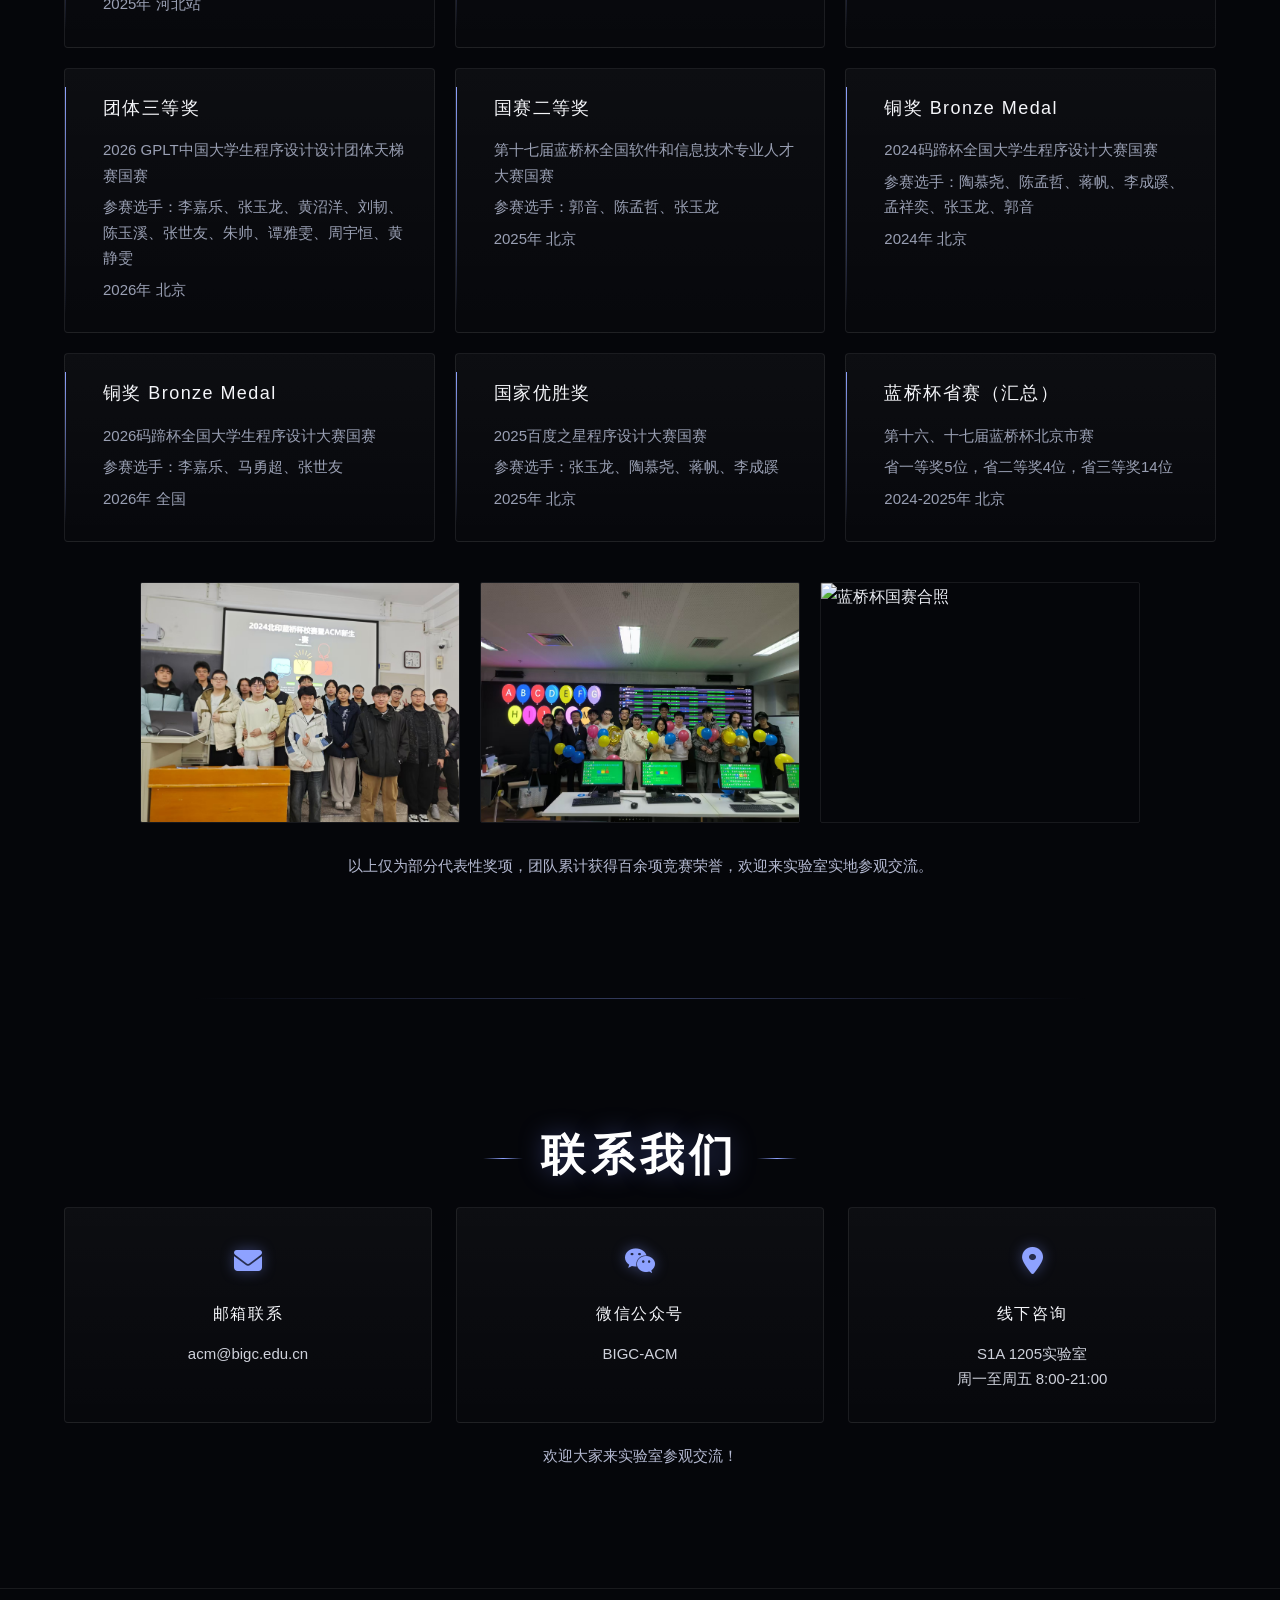
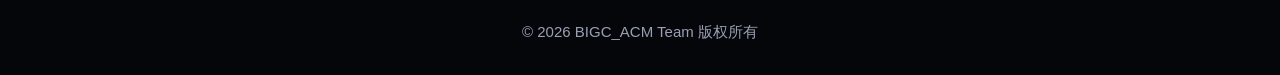
==== commit 154e5872: "fix:修正错别字 Updated award details and participant names for various competitions." ====
--- a/BIGC_ACMTeam2026.html
+++ b/BIGC_ACMTeam2026.html
@@ -170,58 +170,58 @@
             <h2>获奖经历</h2>
             <div class="awards-list">
                 <div class="award-item">
-                    <h3>银奖 Silver Medal</h3>
+                   <h3>银奖 Silver Medal</h3>
                     <p>2025 CCPC河北省程序设计竞赛（全国邀请赛）</p>
-                    <p>参赛选手：蒋帆、张宇、陈梦哲</p>
+                    <p>参赛选手：蒋帆、张玉龙、陈孟哲</p>
                     <p>2025年 河北站</p>
                 </div>
                 <div class="award-item">
+                   <h3>铜奖 Bronze Medal</h3>
+                    <p>2025 CCPC全国邀请赛（东北站）</p>
+                    <p>参赛选手：蒋帆、张玉龙、陈孟哲</p>
+                    <p>2025年 东北站</p>
+                </div>
+                <div class="award-item">
+                   <h3>国家优胜奖</h3>
+                    <p>2025 ICPC国际大学生程序设计竞赛-香港站</p>
+                    <p>参赛选手：李成蹊、陶慕尧、蒋帆</p>
+                    <p>2025年 香港站</p>
+                </div>
+                <div class="award-item">
+                    <h3>团体三等奖</h3>
+                    <p>2026 GPLT中国大学生程序设计设计团体天梯赛国赛</p>
+                    <p>参赛选手：李嘉乐、张玉龙、黄沼洋、刘韧、陈玉溪、张世友、朱帅、谭雅雯、周宇恒、黄静雯</p>
+                    <p>2026年 北京</p>
+                </div>
+                <div class="award-item">
+                    <h3>国赛二等奖</h3>
+                    <p>第十七届蓝桥杯全国软件和信息技术专业人才大赛国赛</p>
+                    <p>参赛选手：郭音、陈孟哲、张玉龙</p>
+                    <p>2025年 北京</p>
+                </div>
+                <div class="award-item">
+                   <h3>铜奖 Bronze Medal</h3>
+                    <p>2024码蹄杯全国大学生程序设计大赛国赛</p>
+                    <p>参赛选手：陶慕尧、陈孟哲、蒋帆、李成蹊、孟祥奕、张玉龙、郭音</p>
+                    <p>2024年 北京</p>
+                </div>
+                <div class="award-item">
                     <h3>铜奖 Bronze Medal</h3>
-                    <p>2025 CCPC东北邀请赛</p>
-                    <p>参赛选手：蒋帆、张宇、陈梦哲</p>
-                    <p>2025年 东北站</p>
-                </div>
-                <div class="award-item">
-                    <h3>国家优胜奖</h3>
-                    <p>2025 ICPC香港站</p>
-                    <p>参赛选手：李成蹊、陶慕尧、蒋帆</p>
-                    <p>2025年 香港</p>
-                </div>
-                <div class="award-item">
-                    <h3>团体三等奖</h3>
-                    <p>2026 GPLT全国大学生程序设计团体天梯赛</p>
-                    <p>参赛选手：李嘉乐、张宇、黄昭洋、刘韧、陈雨曦、张世友、朱帅、谭雅雯、周宇恒、黄静雯</p>
-                    <p>2026年 北京</p>
-                </div>
-                <div class="award-item">
-                    <h3>国赛二等奖</h3>
-                    <p>第十七届蓝桥杯全国软件和信息技术专业人才大赛</p>
-                    <p>参赛选手：郭音、陈梦哲、张宇</p>
-                    <p>2025年 北京</p>
-                </div>
-                <div class="award-item">
-                    <h3>铜奖 Bronze Medal</h3>
-                    <p>2024码蹄杯全国大学生程序设计大赛</p>
-                    <p>参赛选手：陶慕尧、陈梦哲、蒋帆、李成蹊、孟祥奕、张宇、郭音</p>
-                    <p>2024年 北京</p>
-                </div>
-                <div class="award-item">
-                    <h3>铜奖 Bronze Medal</h3>
-                    <p>2026码蹄杯全国大学生程序设计大赛</p>
+                    <p>2026码蹄杯全国大学生程序设计大赛国赛</p>
                     <p>参赛选手：李嘉乐、马勇超、张世友</p>
                     <p>2026年 全国</p>
                 </div>
                 <div class="award-item">
                     <h3>国家优胜奖</h3>
-                    <p>2025百度之星程序设计大赛</p>
-                    <p>参赛选手：张宇、陶慕尧、蒋帆、李成蹊</p>
-                    <p>2025年 全国</p>
-                </div>
-                <div class="award-item">
-                    <h3>蓝桥杯省赛汇总</h3>
+                    <p>2025百度之星程序设计大赛国赛</p>
+                    <p>参赛选手：张玉龙、陶慕尧、蒋帆、李成蹊</p>
+                    <p>2025年 北京</p>
+                </div>
+                <div class="award-item">
+                    <h3>蓝桥杯省赛（汇总）</h3>
                     <p>第十六、十七届蓝桥杯北京市赛</p>
-                    <p>省一等奖5人，省二等奖4人，省三等奖14人</p>
-                    <p>2024‑2025</p>
+                    <p>省一等奖5位，省二等奖4位，省三等奖14位</p>
+                    <p>2024-2025年 北京</p>
                 </div>
                 <div class="photo-wrap">
                     <img src="新生赛.jpg" alt="新生赛合照" width="400">
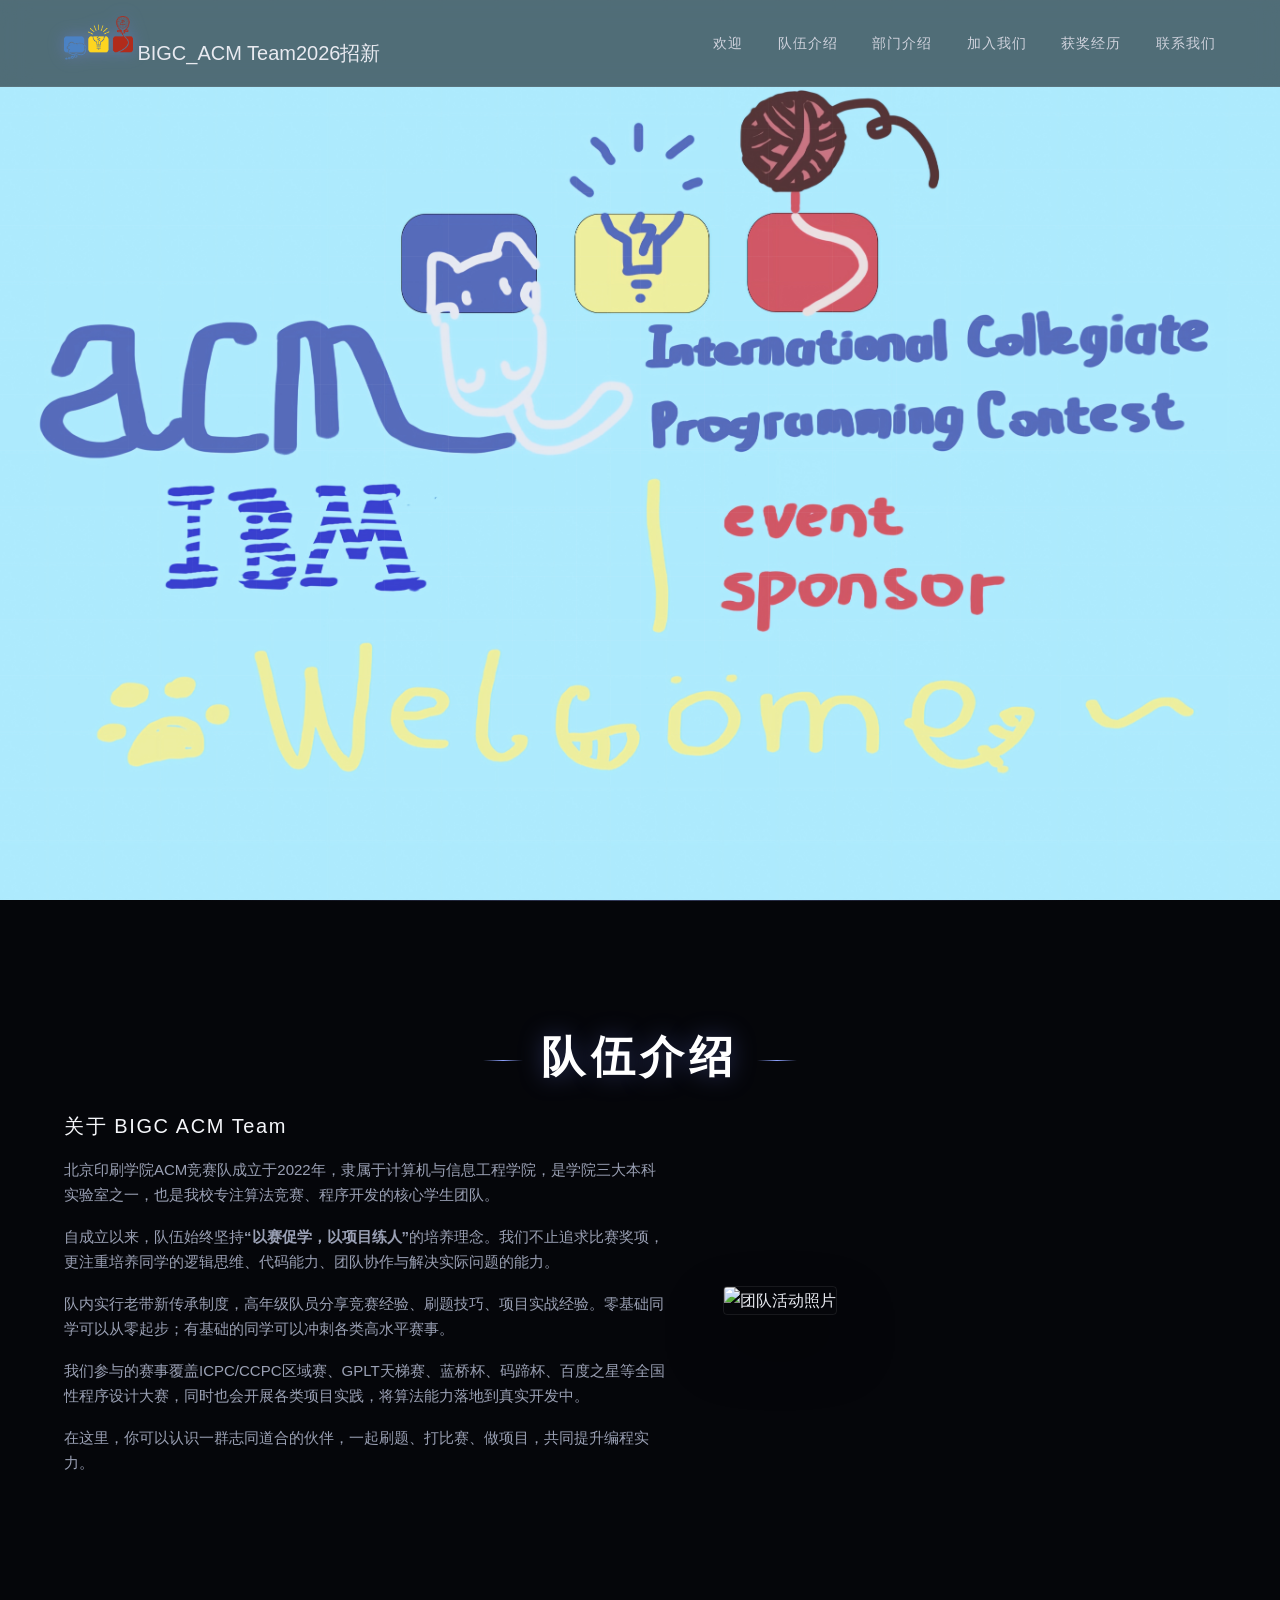
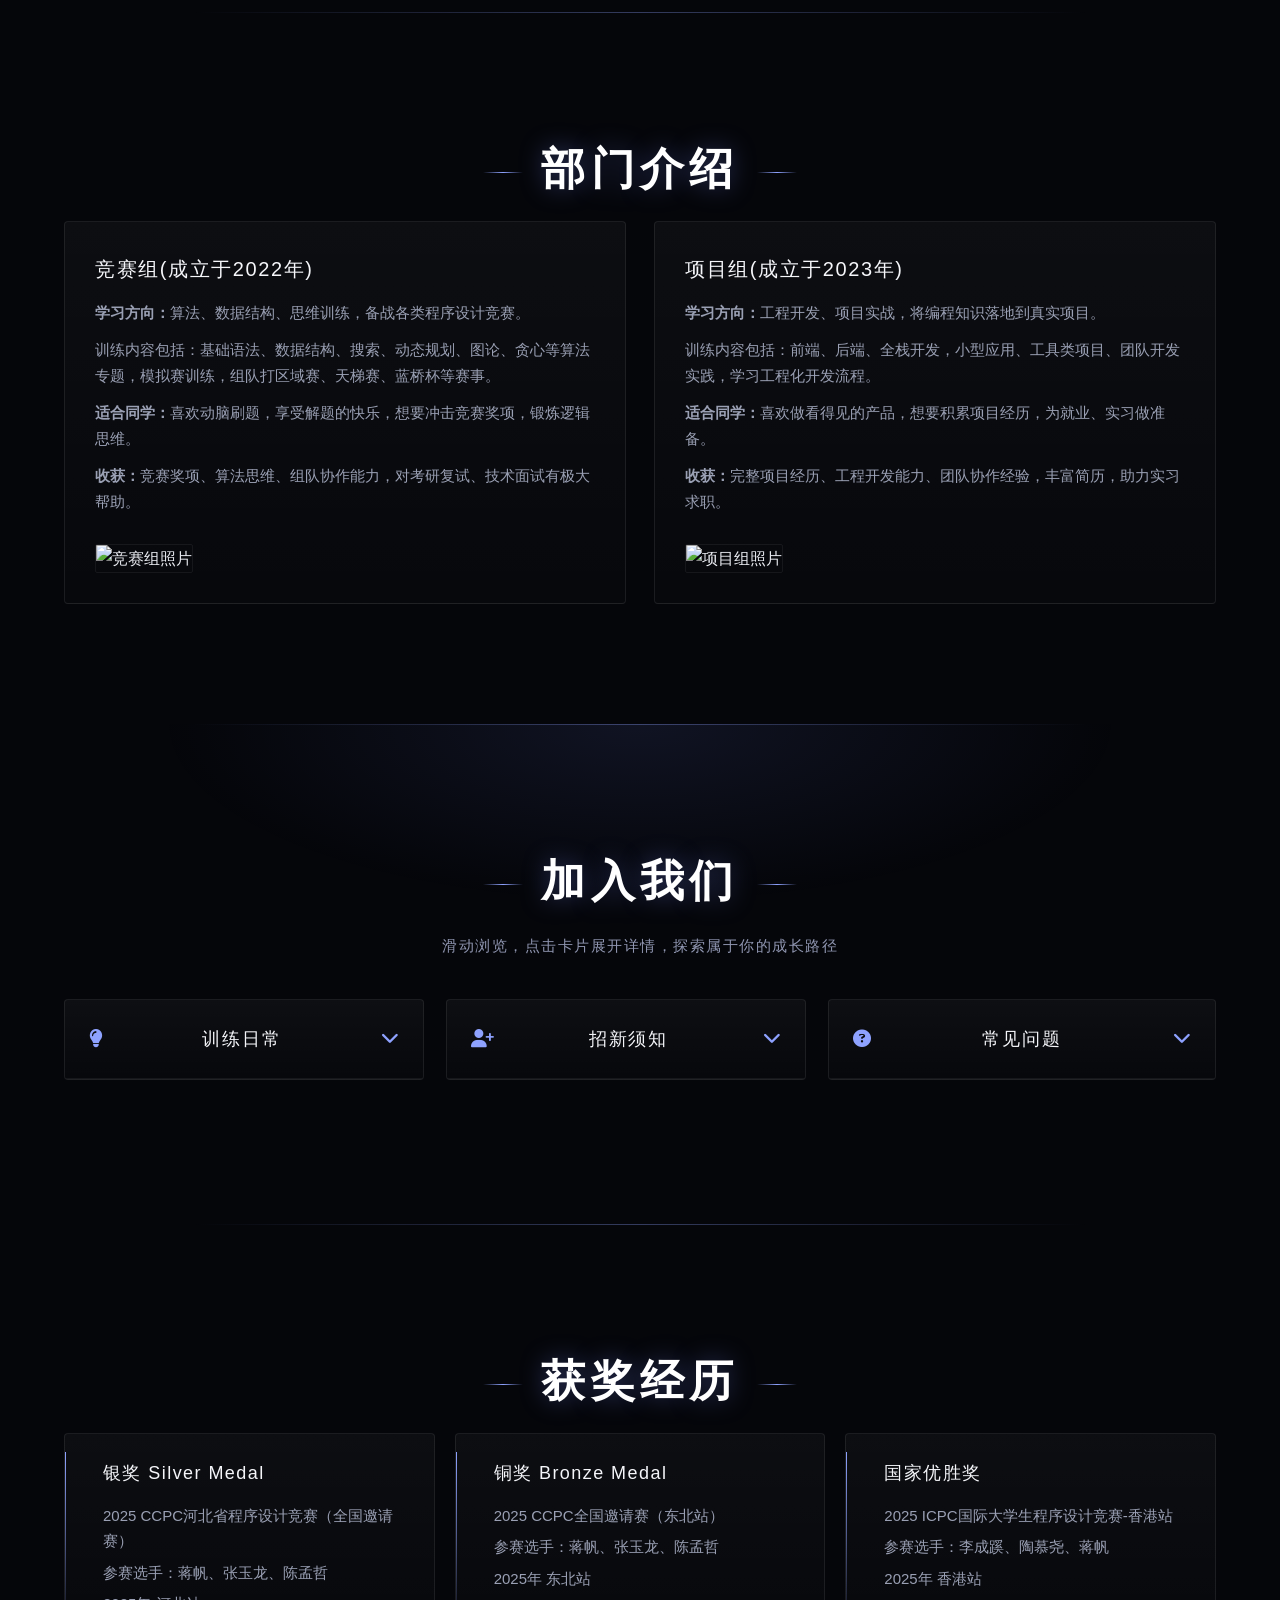
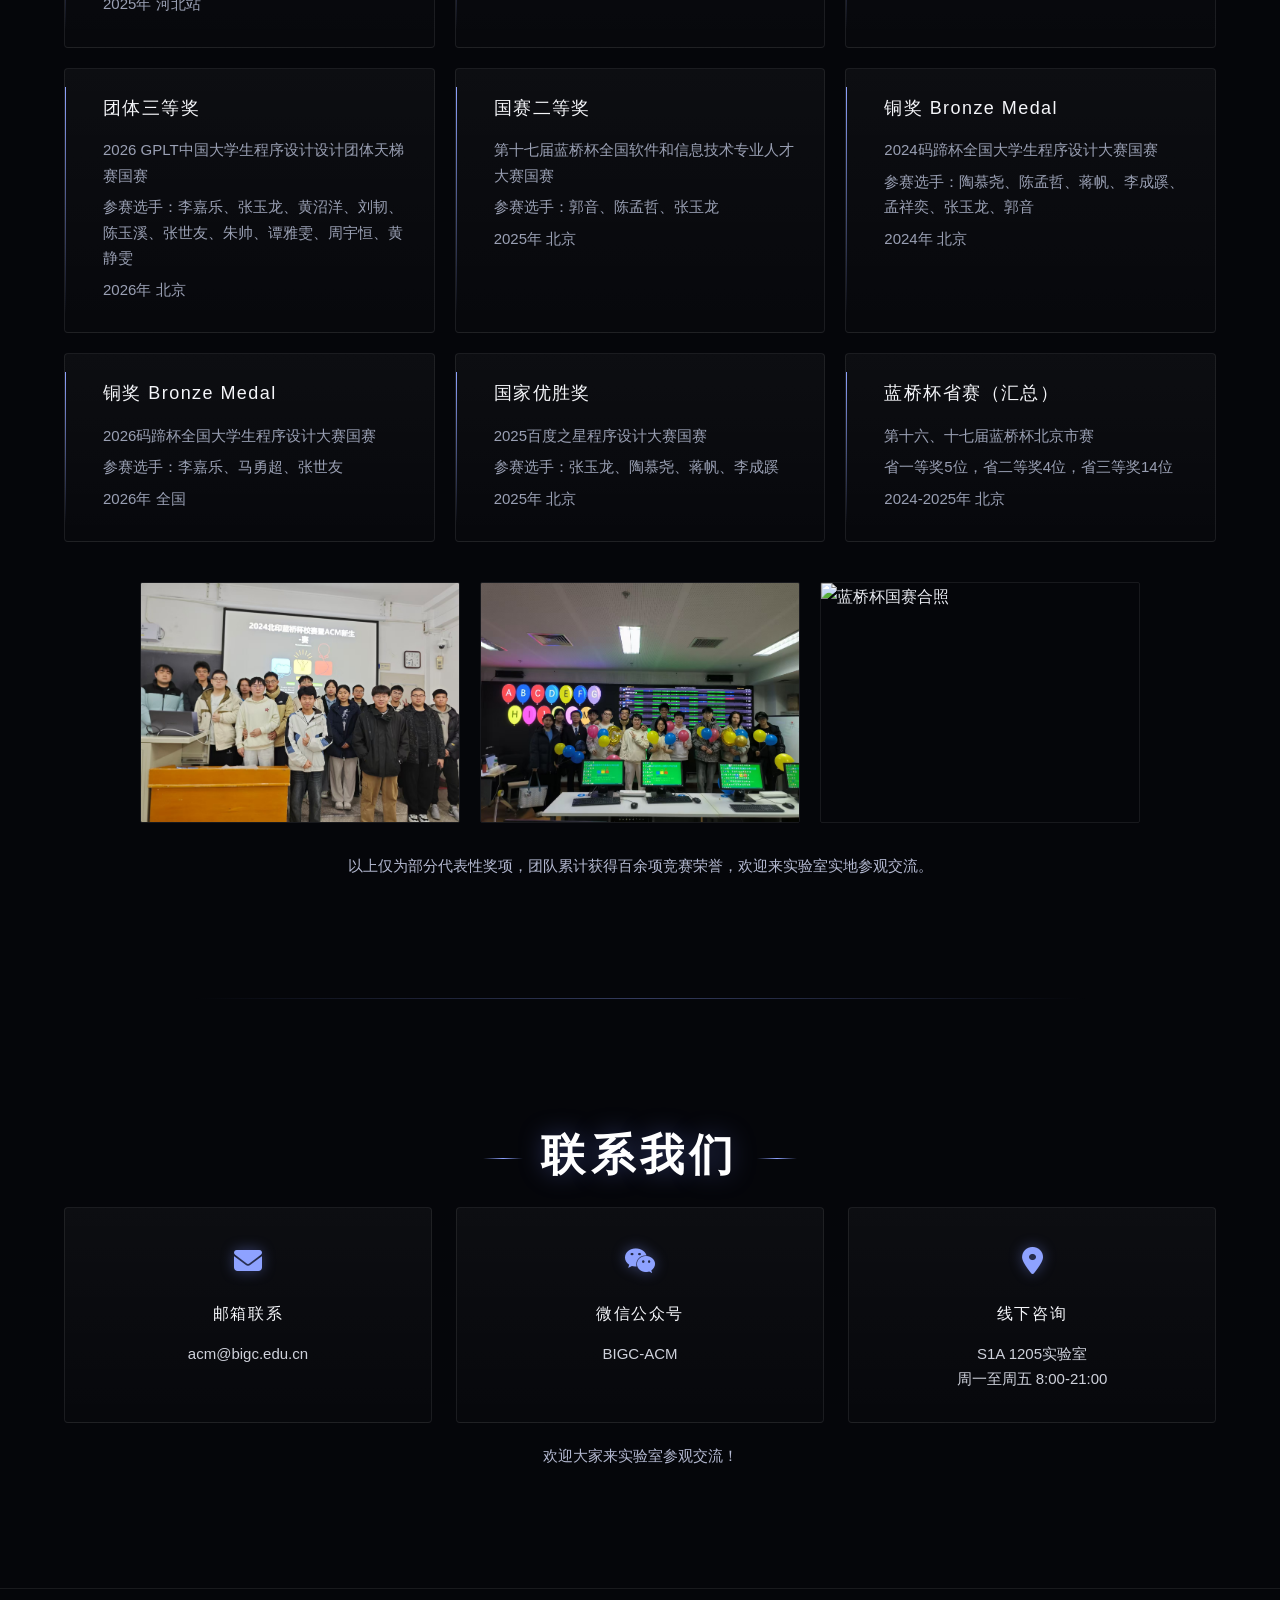
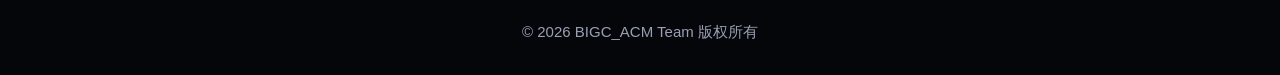
==== commit 4cb269fc: "feat:更换hero区域图片" ====
--- a/BIGC_ACMTeam2026.html
+++ b/BIGC_ACMTeam2026.html
@@ -10,8 +10,14 @@
 <body>
     <nav>
         <div class="whole">
-            <div class="logo"><img src="logo.png" alt="BIGC_ACM Team Logo"></div>
-            <ul class="daohang">
+            <div class="logo">
+                <img src="logo.png" alt="BIGC_ACM Team Logo">
+                <span style="font-size: 20px;">BIGC_ACM Team2026招新</span>
+            </div>
+            <button class="menu-toggle" id="menuToggle" aria-label="展开菜单">
+                <span></span><span></span><span></span>
+            </button>
+            <ul class="daohang" id="daohang">
                 <li><a href="#shouye">欢迎</a></li>
                 <li><a href="#about">队伍介绍</a></li>
                 <li><a href="#teams">部门介绍</a></li>
@@ -24,7 +30,7 @@
 
     
     <section id="shouye" class="shouye">
-        <div class="whole">
+        <!-- <div class="whole">
             <h1>BIGC_ACM Team</h1>
             <h2>北京印刷学院ACM竞赛队</h2>
             <p>以算法为刃，以代码为翼，在竞赛中成长，在项目中沉淀</p>
@@ -33,7 +39,7 @@
                 <a href="#join" class="btn">查看招新</a>
                 <a href="#contact" class="btn btn-secondary">联系我们</a>
             </div>
-        </div>
+        </div> -->
     </section>
 
    
@@ -298,6 +304,21 @@
                 }
             })
         })
+
+        const menuToggle = document.getElementById('menuToggle');
+        const daohang = document.getElementById('daohang');
+        if (menuToggle && daohang) {
+            menuToggle.addEventListener('click', function () {
+                daohang.classList.toggle('open');
+                menuToggle.classList.toggle('active');
+            });
+            daohang.querySelectorAll('a').forEach(link => {
+                link.addEventListener('click', function () {
+                    daohang.classList.remove('open');
+                    menuToggle.classList.remove('active');
+                });
+            });
+        }
     </script>
 </body>
 </html>
--- a/test.css
+++ b/test.css
@@ -163,9 +163,10 @@
     align-items: center;
     text-align: center;
     position: relative;
-    background:
-        radial-gradient(700px 340px at 50% 40%, rgba(120, 140, 255, 0.18), transparent 60%),
-        linear-gradient(180deg, #05060a 0%, #07080d 100%);
+    background-image:url(./hero.jpg);
+    background-size: cover;
+    background-position: center;
+    background-repeat: no-repeat;
 }
 
 .shouye::before {
@@ -616,3 +617,171 @@
         width: 100%;
     }
 }
+
+
+/* ========== 移动端适配 ========== */
+.menu-toggle {
+    display: none;
+    background: none;
+    border: none;
+    cursor: pointer;
+    padding: 8px;
+    z-index: 1000;
+}
+
+.menu-toggle span {
+    display: block;
+    width: 24px;
+    height: 2px;
+    background: #e8eaf0;
+    margin: 5px 0;
+    border-radius: 1px;
+    transition: transform 0.3s ease, opacity 0.3s ease;
+}
+
+.menu-toggle.active span:nth-child(1) {
+    transform: translateY(7px) rotate(45deg);
+}
+
+.menu-toggle.active span:nth-child(2) {
+    opacity: 0;
+}
+
+.menu-toggle.active span:nth-child(3) {
+    transform: translateY(-7px) rotate(-45deg);
+}
+
+@media (max-width: 768px) {
+    .whole {
+        padding: 0 16px;
+    }
+
+    .menu-toggle {
+        display: block;
+    }
+
+    .daohang {
+        display: none;
+        position: absolute;
+        top: 100%;
+        left: 0;
+        right: 0;
+        flex-direction: column;
+        gap: 0;
+        background: rgba(5, 6, 10, 0.96);
+        backdrop-filter: blur(14px);
+        border-bottom: 1px solid rgba(140, 160, 255, 0.25);
+        box-shadow: 0 20px 40px rgba(0, 0, 0, 0.45);
+        padding: 8px 0 12px;
+    }
+
+    .daohang.open {
+        display: flex;
+    }
+
+    .daohang li {
+        text-align: center;
+    }
+
+    .daohang a {
+        display: block;
+        padding: 14px 24px;
+        font-size: 15px;
+    }
+
+    section {
+        padding: 80px 0;
+    }
+
+    h2 {
+        font-size: 26px;
+    }
+
+    .shouye h1 {
+        font-size: 32px;
+        letter-spacing: 0.14em;
+    }
+
+    .shouye p {
+        font-size: 14px;
+        padding: 0 8px;
+    }
+
+    .home-buttons {
+        flex-direction: column;
+        align-items: center;
+        gap: 12px;
+    }
+
+    .btn {
+        width: 100%;
+        max-width: 280px;
+        text-align: center;
+        padding: 13px 24px;
+    }
+
+    .about-content {
+        gap: 32px;
+    }
+
+    .dept-card {
+        padding: 24px;
+    }
+
+    .join-card {
+        min-width: calc(100% - 20px);
+    }
+
+    .join-card-header {
+        padding: 18px;
+    }
+
+    .join-card.active .join-card-body {
+        padding: 16px 18px 20px;
+    }
+
+    .award-item {
+        padding: 20px;
+    }
+
+    .photo-wrap img {
+        width: 100%;
+    }
+
+    .contact-item {
+        padding: 24px;
+    }
+}
+
+@media (max-width: 480px) {
+    .logo img {
+        height: 36px;
+    }
+
+    .shouye h1 {
+        font-size: 26px;
+        letter-spacing: 0.1em;
+    }
+
+    .shouye h2 {
+        font-size: 14px;
+        letter-spacing: 0.12em;
+    }
+
+    .daohang a {
+        font-size: 14px;
+        padding: 13px 20px;
+    }
+
+    h2 {
+        font-size: 22px;
+    }
+
+    .join-card-body p {
+        font-size: 14px;
+    }
+
+    .award-item h3 {
+        font-size: 16px;
+    }
+}
